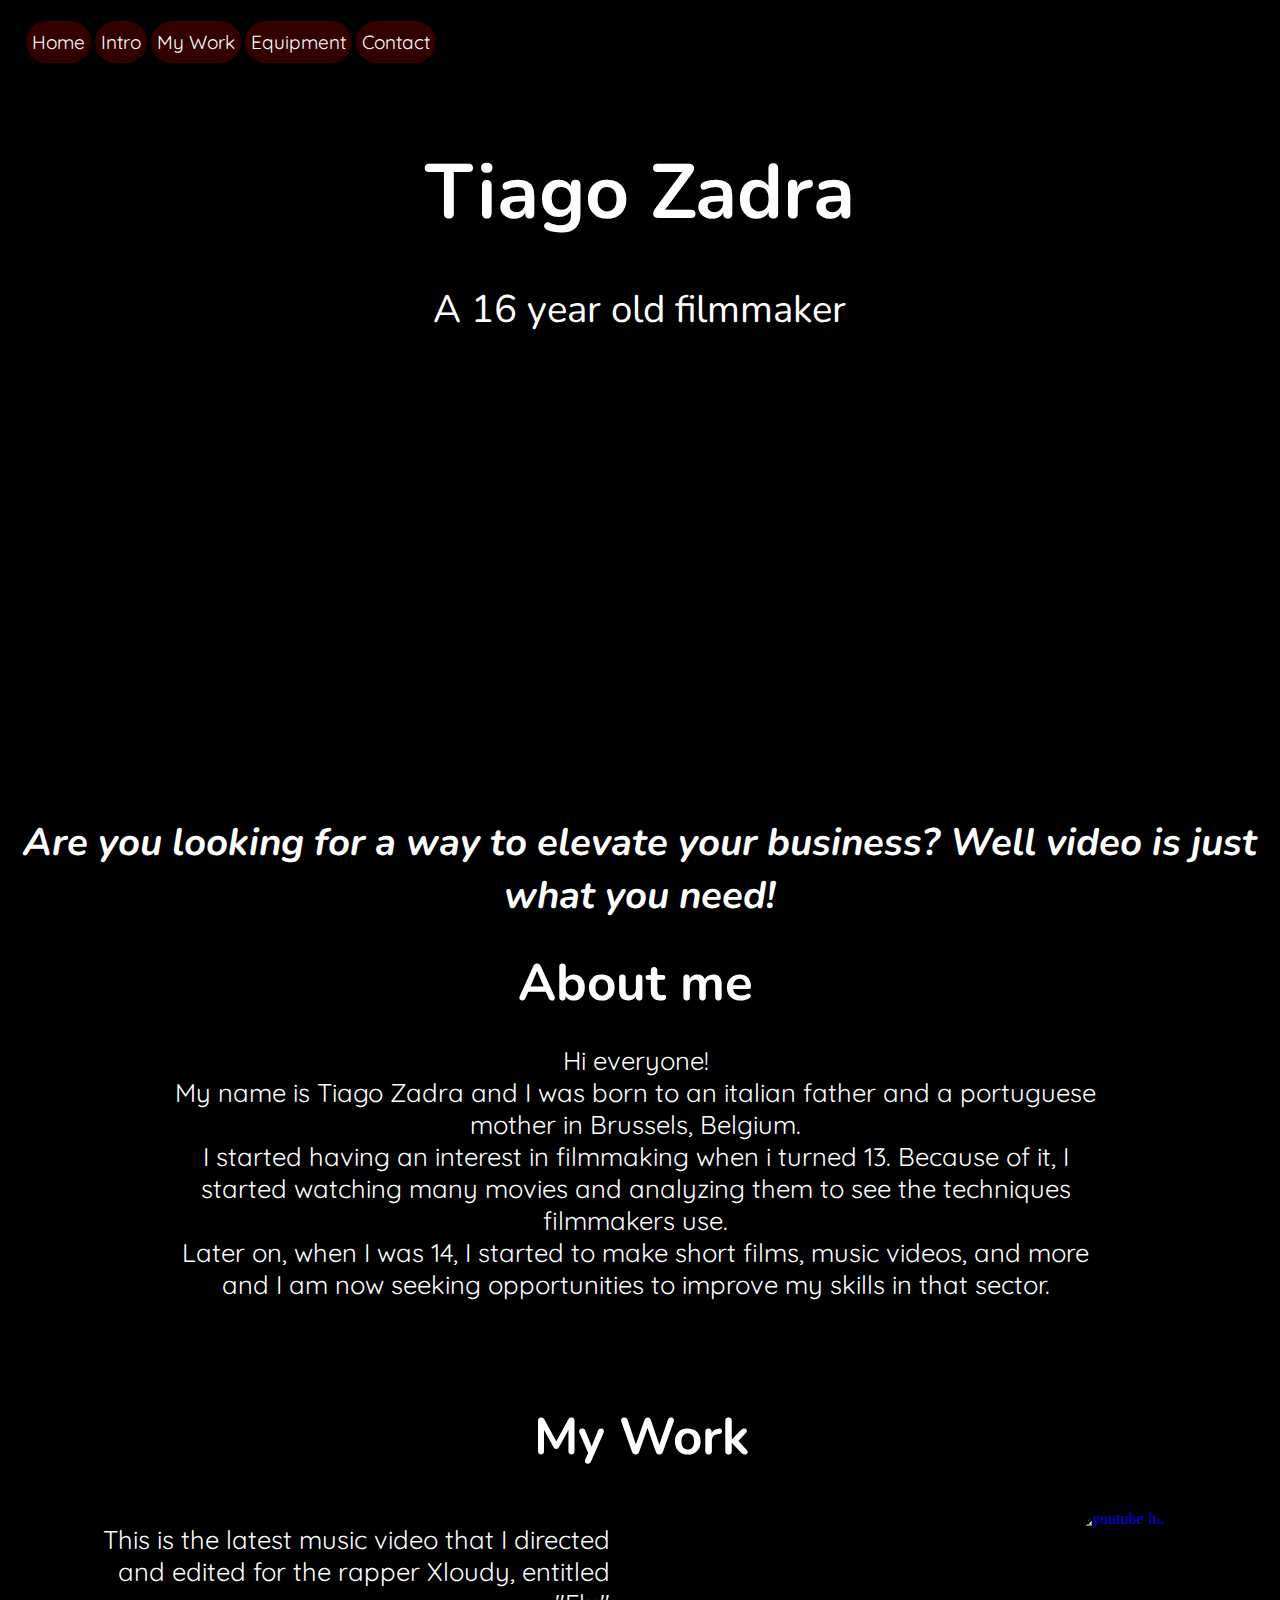
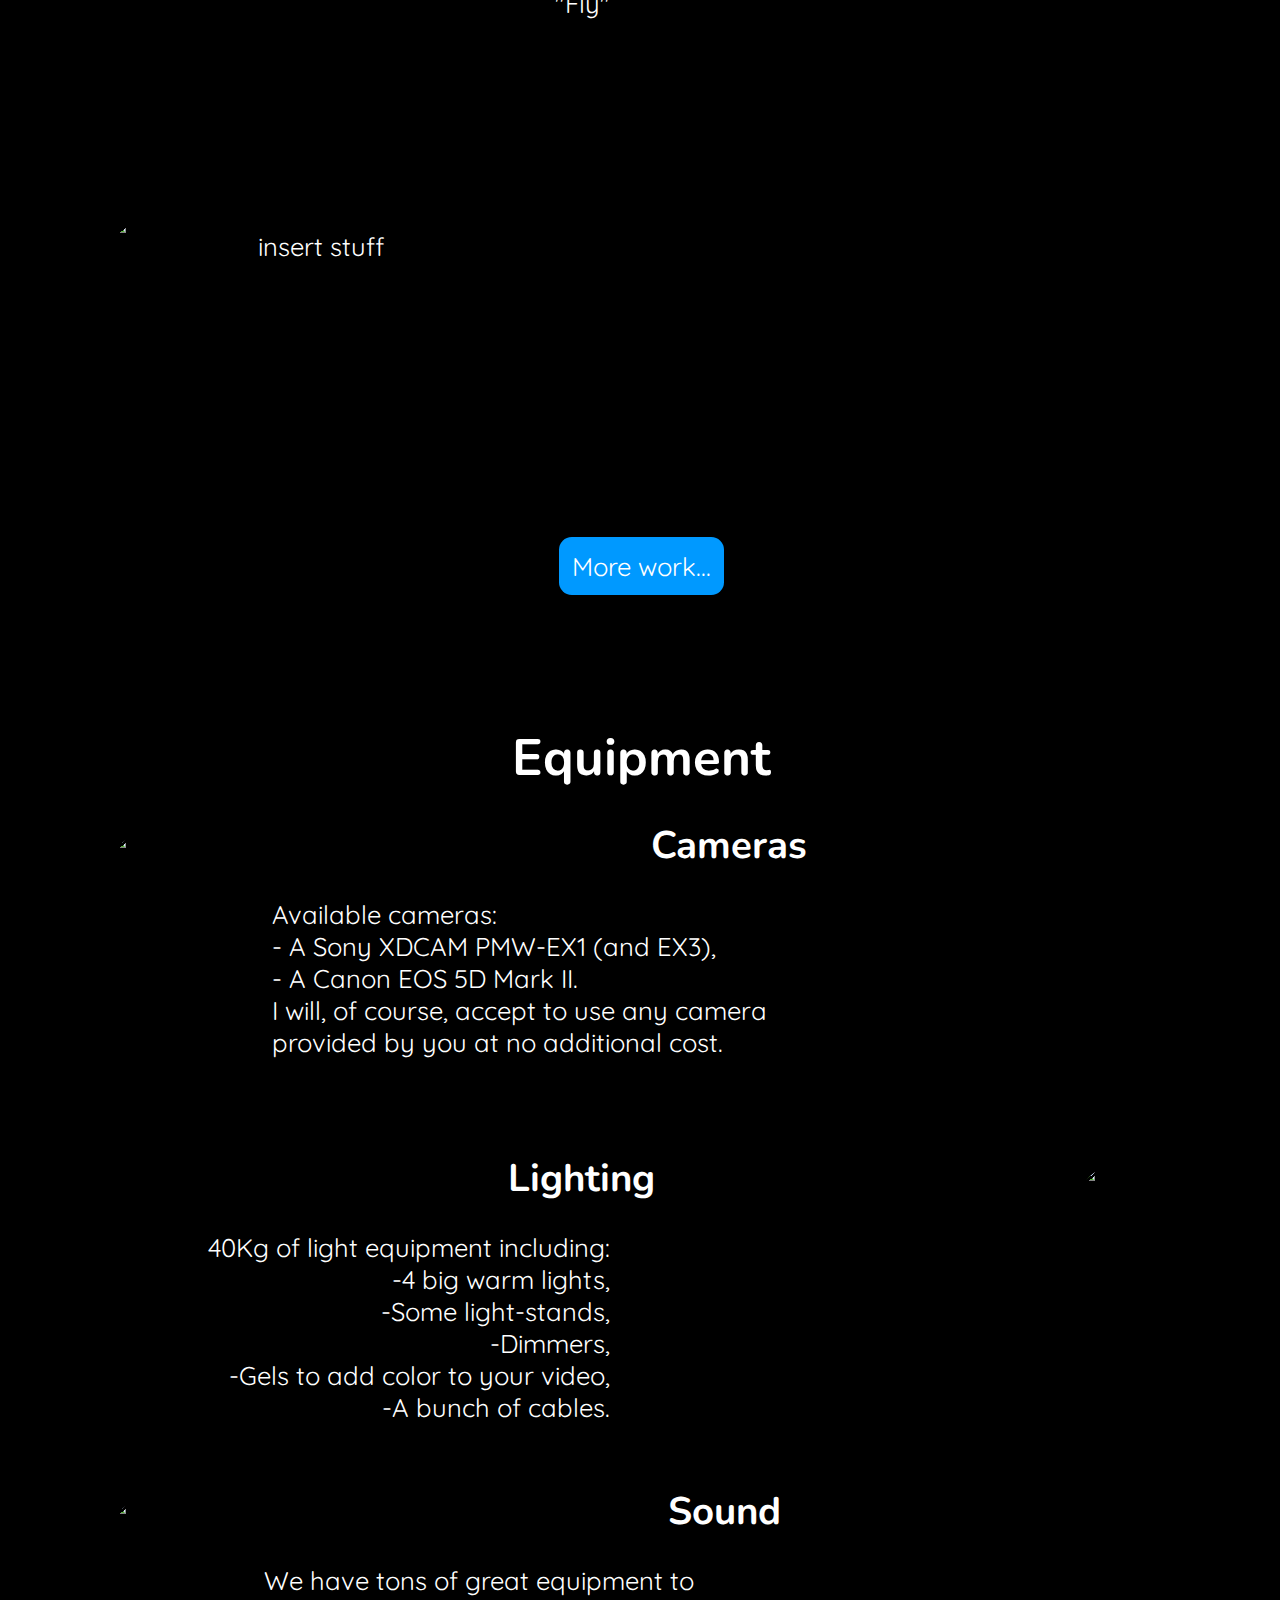
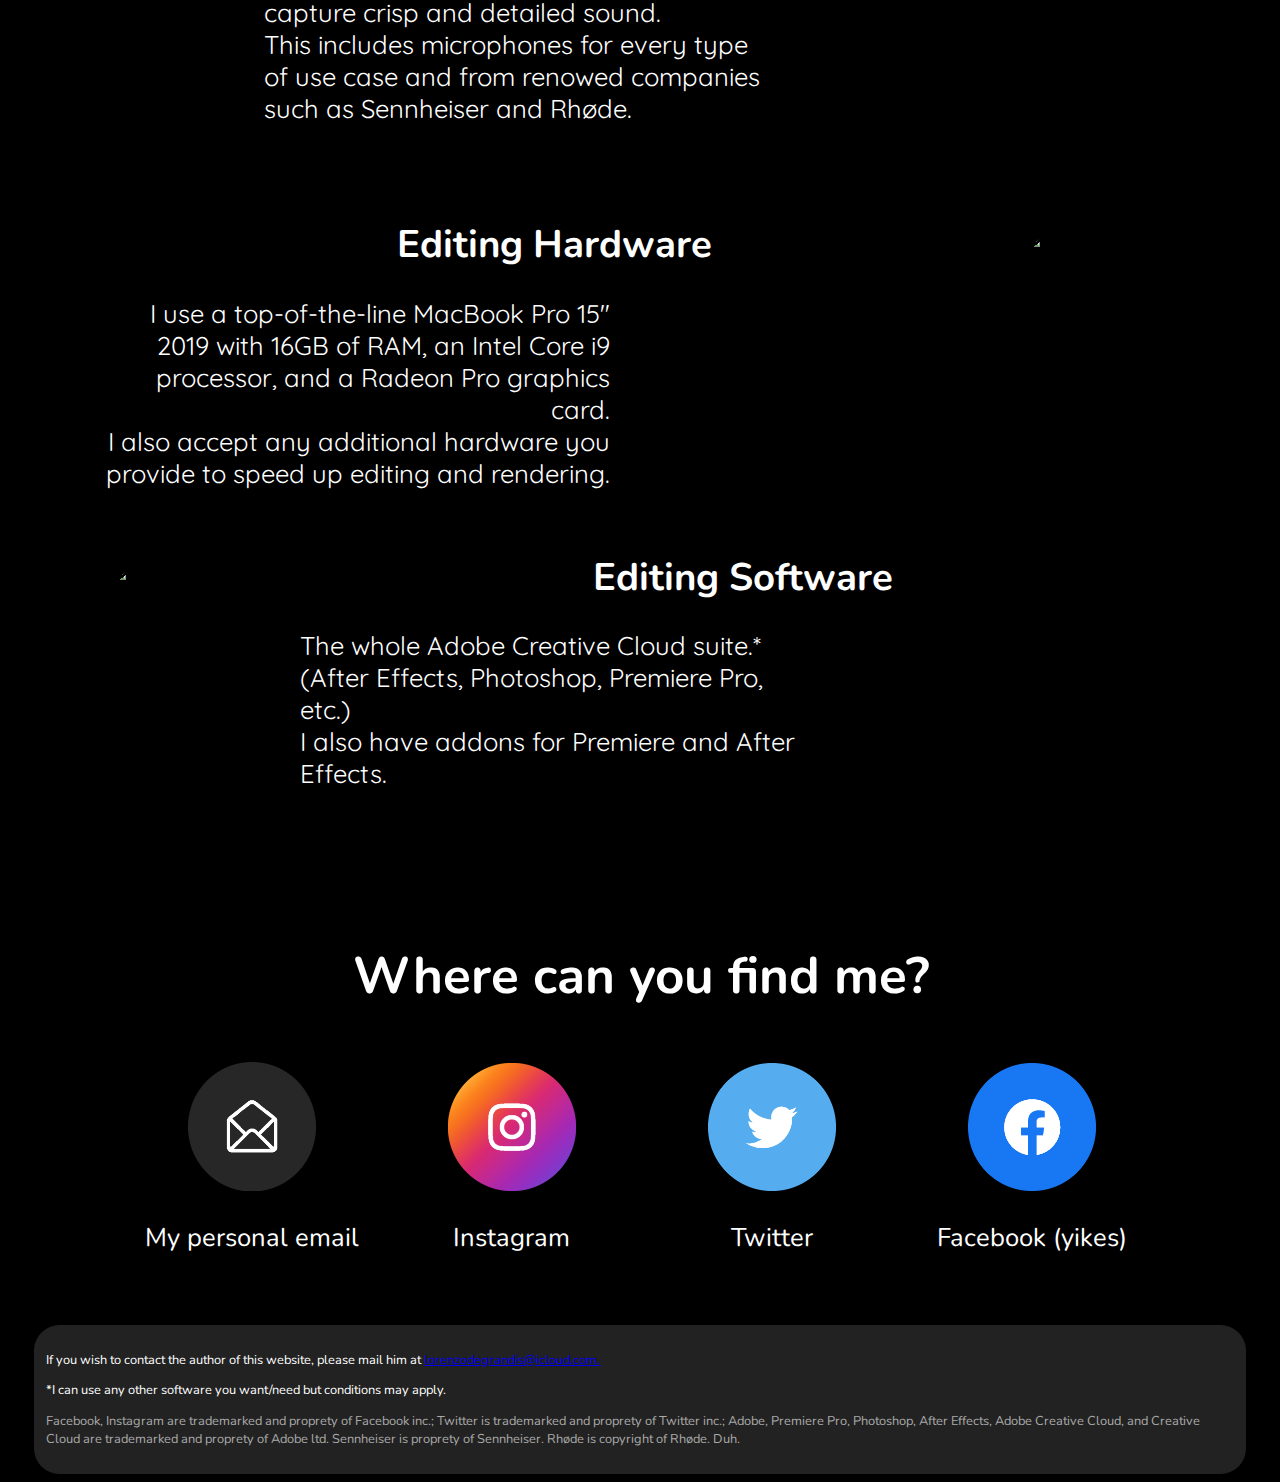
==== index.html @ 24a519c6 "Removed no-webp fallback for savari (for 14)" ====
<!DOCTYPE html>
<html lang="en">
	<head>
		<meta charset="UTF-8">
		<title>Tiago Zadra</title>
		<link href="stylesheet.css" rel="stylesheet" type="text/css">
		<link rel="shortcut icon" type="image/png" href="./lightImage/favicon.png">
	</head>
	<body>
		<nav class="navbar">
 	 		<button class="button" id="homeButton"> Home </button>
 	 		<button class="button" id="introButton"> Intro </button>
 	 		<button class="button" id="myWorkButton"> My Work </button>
 	 		<button class="button" id="myEquipmentButton"> Equipment </button>
 	 		<button class="button" id="contactButton"> Contact </button>
 	 		<button id="easterButton" class="easterButton">Click me!</button>
		</nav>
		<div class="header" id="header">
	  		<h1 id="bigTitle">Tiago Zadra</h1>
	 		<p id="headerSubtitle">A 16 year old filmmaker</p>
		</div>
		<div>
			<h1 id="firstQuote">Are you looking for a way to elevate your business? Well video is just what you need!</h1>
		</div>
		<div id="introDiv">
			<h1 class="Title">About me</h1>
			<p id="introText">Hi everyone!<br />My name is Tiago Zadra and I was born to an italian father and a portuguese mother in Brussels, Belgium.<br />I started having an interest in  filmmaking  when i turned 13. Because of it, I started watching many movies and analyzing them to see the techniques filmmakers use.<br />Later on, when I was 14, I started to make short films, music videos, and more and I am now seeking opportunities to improve my skills in that sector.</p>
		</div>
		<div id="myWorkDiv">
			<h1 class="Title">My Work</h1>
			<div class="blockDiv">
				<a class="videoCover" href="https://www.youtube.com/watch?v=5AWRzhDA9lo" target="_blank">
					<img src="lightImage/flyColored.webp" class="myImageRight" alt="youtube link">
				</a>
				<p class="myTextLeft">This is the latest music video that I directed and edited for the rapper Xloudy, entitled "Fly"</p>
			</div>
			<div class="blockDiv">
				<img src="lightImage/placeholder.webp" class="myImageLeft" alt="youtube link">
				<p class="myTextRight">insert stuff</p>
			</div>
			<div class="buttonDiv">
				<button onclick="location.href='./more-work/thumb.html'" type="button" class="moreButton">More work...</button>
			</div>
		</div>
		<div id="myEquipmentDiv">
			<h1 class="Title">Equipment</h1>
			<div class="blockDiv">
				<img src="lightImage/cameras.webp" class="myImageLeft" alt="camera picture">
				<h1 class="mySubtitle">Cameras</h1>
				<p class="myTextRight">Available cameras:<br />- A Sony XDCAM PMW-EX1 (and EX3),<br />- A Canon EOS 5D Mark II.<br />I will, of course, accept to use any camera provided by you at no additional cost.</p>
			</div>
			<div class="blockDiv">
				<img src="lightImage/Lighting.webp" class="myImageRight" alt="light picture">
				<h1 class="mySubtitle">Lighting</h1>
				<p class="myTextLeft">40Kg of light equipment including:<br />-4 big warm lights,<br />-Some light-stands,<br />-Dimmers,<br />-Gels to add color to your video,<br />-A bunch of cables.</p>
			</div>
			<div class="blockDiv">
				<img src="lightImage/placeholder.webp" class="myImageLeft" alt="sound picture">
				<h1 class="mySubtitle">Sound</h1>
				<p class="myTextRight">We have tons of great equipment to capture crisp and detailed sound.<br />This includes microphones for every type of use case and from renowed companies such as Sennheiser and Rhøde.</p>
			</div>
			<div class="blockDiv">
				<img src="./lightImage/editing_hardware.webp" class="myImageRight" alt="macbook pro picture">
				<h1 class="mySubtitle">Editing Hardware</h1>
				<p class="myTextLeft">I use a top-of-the-line MacBook Pro 15" 2019 with 16GB of RAM, an Intel Core i9 processor, and a Radeon Pro graphics card.<br />I also accept any additional hardware you provide to speed up editing and rendering.</p>
			</div>
			<div class="blockDiv">
				<img src="lightImage/cc.webp" alt="creative cloud logo" class="myImageLeft">
				<h1 class="mySubtitle">Editing Software</h1>
				<p class="myTextRight">The whole Adobe Creative Cloud suite.* (After Effects, Photoshop, Premiere Pro, etc.)<br />I also have addons for Premiere and After Effects.</p>
			</div>
		</div>	
		<div id="contactDiv">
			<h1 class="Title">Where can you find me?</h1>
			<div class="contactDivs">
				<a href="mailto:tztiagozadra@gmail.com">
					<img class="contactBubble" src="./lightImage/mail_icon.png" alt="mail icon" loading="eager">	
				</a>
				<p class="contactText">My personal email</p>
			</div>
			<div class="contactDivs">
				<a href="https://www.instagram.com/tiagozadra/" target="_blank">
					<img class="contactBubble" src="./lightImage/instagram_icon.png" alt="instagram icon">
				</a>
				<p class="contactText">Instagram</p>	
			</div>
			<div class="contactDivs">
				<a href="https://twitter.com/tiagozadra1?s=09/" target="_blank">
					<img class="contactBubble" src="./lightImage/twitter_icon.png" alt="twitter icon">
				</a>
				<p class="contactText">Twitter</p>	
			</div>
			<div class="contactDivs">
				<a href="https://www.facebook.com/tiago.zadra.5/" target="_blank">
					<img class="contactBubble" src="./lightImage/facebook_icon.png" alt="facebook icon">
				</a>
				<p class="contactText">Facebook (yikes)</p>
			</div>
		</div>
		<div class="bottom">
			<p class="inline">If you wish to contact the author of this website, please mail him at</p> 
			<a class="inline" href="mailto:lorenzodegrandis@icloud.com">lorenzodegrandis@icloud.com.</a>
			<p>*I can use any other software you want/need but conditions may apply.</p>
			<p class="trademarks">Facebook, Instagram are trademarked and proprety of Facebook inc.; Twitter is trademarked and proprety of Twitter inc.; Adobe, Premiere Pro, Photoshop, After Effects, Adobe Creative Cloud, and Creative Cloud are trademarked and proprety of Adobe ltd. Sennheiser is proprety of Sennheiser. Rhøde is copyright of Rhøde. Duh.</p>
		</div>
		<button onclick="topFunction()" id="backToTopButton" title="Go to top"></button>
		<script src="script.js"></script>
	</body> 
</html>
---- stylesheet.css ----
@charset "UTF-8";
@import url('https://fonts.googleapis.com/css?family=Nunito:b');
@import url('https://fonts.googleapis.com/css?family=Quicksand&display=swap');
html {
  scroll-behavior: smooth;  /* makes the scrolling smooth NOT IN SAFARI CURRENTLY */
}
body {
  background-color: #000000;  /* black background color */
  image-rendering:-moz-crisp-edges; /* Firefox image rendering */
  image-rendering:-o-crisp-edges; /* Opera image rendering */
  image-rendering:-webkit-optimize-contrast;  /* Safari image rendering */
  image-rendering:optimize-contrast;  /* CSS3 image rendering */
  image-rendering:optimizeSpeed;  /* makes rendering go faster i hope */
  image-rendering:pixelated;  /* Chrome image rendering */
}
.navbar {
  background-image: url("lightImage/navigation_bar.webp"); /* color of the navigation bar */
  background-size: 98vw;  /* size of the color of the navigation bar */
  border-top-left-radius: 2vw;  /* top left rounded edge */
  border-top-right-radius: 2vw; /* top right rounded edge */
  cursor: default;  /* makes the cursor not ugly*/
  height: auto; /* height of the navigation bar */
  margin-left: auto;  /* left margin */
  margin-right: auto; /* right margin */
  overflow: hidden; /* top left rounded edge */
  padding: 1vw 1vw; /* dont touch or i murder ur fam */
  width: 96vw;  /* width of the navigation bar */
}
.button {
  background-color: #330000;  /* color of button */
  border-radius: 2vw; /* rounded corners */
  border: none; /* border of button */
  color: white; /* color of button text */
  cursor: pointer;  /* display pointer on mouse */
  display: inline-block;  /* displays the buttons in a line */
  font-family: 'Quicksand', sans-serif; /* font of button text */
  font-size: 19px; /* size of the text */  /* font size of button text */
  height:42px;  /* height of button */
}
.button:hover {
  background-color: #660000;  /* color of button when hovered */
}
.button:active {
  background-color: #990000;  /* color of button when clicked */
}
.easterButton {
  background-color: blue; /* color of button */
  border-radius: 2vw; /* rounded corners */
  border: none; /* border of button */
  color: white; /* color of button text */
  cursor: pointer;  /* display pointer on mouse */
  display: none;  /* hides the button at the beginning */
  font-family: 'Quicksand', sans-serif; /* font of button text */
  font-size: 15px; /* size of the text */  /* font size of button text */
  height:30px;  /* height of button */
}
.header {
  background-image: url("lightImage/header.webp"); /* image in header */
  border-bottom-left-radius: 25px;  /* bottom left rounded edge */
  border-bottom-right-radius: 25px; /* bottom right rounded edge */
  color: white; /* title and subtitle color */
  height: 50vw; /* heith of header */
  margin-left: auto;  /* left margin */
  margin-right: auto; /* right margin */
  padding: 1vw; /* dont touch or i murder ur fam */
  text-align: center; /* centered text */ /* center the text */
  width: 96vw;  /* width of the header */
  background-size: cover;
}
#bigTitle {
  color: white; /* text color */
  font-family: 'Nunito', sans-serif;  /* text font */
  font-size: 6vw; /* size of the text */
  margin-bottom: 0vw; /* bottom margin */
  margin-top: 4vw;  /* top margin */
  text-align: center;
}
.Title {
  color: white; /* text color */
  font-family: 'Nunito', sans-serif;  /* text font */
  font-size: 4vw; /* size of the text */
  margin-bottom: 2vw; /* bottom margin */
  margin-top: 2vw;  /* top margin */
  text-align: center;
}
#headerSubtitle {
  cursor: default;  /* makes the cursor not ugly*/
  font-family: 'Nunito', sans-serif;  /* font of the subtitle */
  font-size: 3vw; /* size of the text */ /* font size of the subtitle */
  font-weight: normal;  /* font size (bold or not) of the subtitle */
}
#firstQuote {
  color: white; /* white text color */
  cursor: default;  /* makes the cursor not ugly*/
  font-family: 'Nunito', sans-serif; /* text font */
  font-size: 3vw; /* size of the text */ /* size of the font */
  font-style: italic; /* italic font */
  margin-top: 75px; /* top margin */
  text-align: center; /* centered text */
}
#introDiv {
  cursor: default;  /* makes the cursor not ugly*/  
  margin-bottom: 4vw; /* bottom margin */
  margin-left: 12vw; /* left margin */
  margin-right: 12vw; /* right margin */
  text-align: center; /* centered text */
  width: 75%; /* width of the div */
}
#introText {
  color: white; /* text color */
  font-family: 'Quicksand', sans-serif; /* text font */
  font-size: 2vw; /* size of the text */
  margin-top: 0vw;  /* top margin */
}
#myWorkDiv {
  background-attachment: fixed; /* creates parallax effect*/
  background-image: url("lightImage/sum.webp");  /* background image */
  background-size: 100vw; /* backround image size */
  border-radius: 7vw; /* rounded corners */
  cursor: default;  /* makes the cursor not ugly*/
  margin-left: 5vw; /* left margin */
  margin-right: 5vw;  /* right margin */
  padding: 2vw; /* dont touch or i murder u too now */
  position: absolute; /* makes the div include all of its content */
  width: 85%; /* width of the div */
}
.blockDiv {
  display: block; /* makes the div a solid block */
  height: 24vw; /* height of the div */
}
.myTextLeft {
  color: white; /* white text color */
  display: inline-block;  /* displays the elements in a line */
  font-family: 'Quicksand', sans-serif; /* tex font */
  font-size: 2vw; /* size of the text */
  margin-top: 2vw;  /* top margin */
  width: 40vw;  /* limits the width of the text */
  text-align: right;  /* aligns text to the right */
}
.myTextRight {
  color: white; /* white text color */
  display: inline-block;  /* displays the elements in a line */
  font-family: 'Quicksand', sans-serif; /* text font */
  font-size: 2vw; /* size of the text */
  margin-top: 2vw;  /* top margin */
  width: 40vw;  /* limits the width of the text */
  text-align: left; /* aligns text to the left */
}
#myEquipmentDiv {
  background-attachment: fixed; /* creates parallax effect*/
  background-image: url("lightImage/material.webp");  /* background image */
  background-size: 100vw; /* size of background image */
  border-radius: 7vw; /* rounded corners */
  cursor: default;  /* makes the cursor not ugly*/
  image-rendering: optimizeSpeed;  /* makes rendering go faster i hope */
  margin-left: 5vw; /* left margin */
  margin-right: 5vw;  /* right margin */
  margin-top: 72vw; /* top margin */
  padding: 2vw; /* dont touch or i murder the whole world */
  position: absolute; /* makes the div include all of its elements */
  width: 85%; /* width of the div */
}
.mySubtitle {
  color: white; /* white text color */
  font-family: 'Nunito', sans-serif; /* text font */
  font-size: 3vw; /* size of the text */
  margin-bottom: 0vw; /* removes bottom margin */
  text-align: center; /* centered text */
}
.myImageRight {
  border-radius: 4vw; /* rounded corners */
  float: right; /* makes the image stay right */
  height: 22vw; /* height of image */
  padding: 1vw; /* no touch */
  width: auto;  /* automatic width of the image (based on aspect ratio) */
} 
.myImageLeft {
  border-radius: 4vw; /* rounded corners */
  float: left;  /* makes the image stay left */
  height: 22vw; /* height if image */
  padding: 1vw; /* don't even think about it */
  margin-right: 3vw;
  width: auto;  /* automatic width of the image (based on aspect ratio) */
} 
#contactDiv {
  background-color: black; /* black background color */
  margin-top: 214vw;  /* top margin */
  padding: 2vw; /* no */
  position: absolute; /* makes the div englobe all of its elements */
  text-align: center; /* centered text */
  transform: translate(5vw, 0%);  /* NO THIS IS EVIL IT FORCES THE GPU TO BE USED AND BREAKS FIREFOX PARALLAX */
  width: 85%; /* width of div */
  image-rendering: auto;
}
.contactDivs {
  display: inline-block;  /* displays the elements in a line */
  margin-top: 2vw;  /* top margin */
  width: 20vw;  /* width of the element */
}
.contactBubble {
  transition: transform .3s;  /* animation length */
  width: 10vw;  /* size of bubble */
}
.contactBubble:hover {
  transform: scale(1.1);  /* animation when hover */
}
.contactBubble:active {
  opacity: 0.7; /* darkens when clicked */
  transform: scale(0.9);  /* animation when clicked */
}
.contactText {
  color: white; /* white text color */
  cursor: default;  /* makes the cursor not ugly*/
  font-family: 'Nunito', sans-serif;  /* text font */
  font-size: 2vw; /* size of the text */
  text-align: center; /* centered text */
}
.bottom {
  color: white; /* text color */
  font-family: 'Nunito', sans-serif;  /* text font */
  font-size: 1vw; /* size of the text */
  margin-top: 252vw;  /* top margin */
  cursor: default;
  background-color: #222222;
  border-radius: 2vw;
  padding: 1vw;
  margin-left: 2vw;
  margin-right: 2vw;
}
.inline {
  display: inline-block;  /* display elements in a line */
  margin-bottom: 0;
}
#backToTopButton {
  background-image: url(./image/backToTop.png);
  background-size: 5vw;
  border-radius: 10vw; /* rounded corners */
  border: none; /* Remove borders */
  bottom: 20px; /* Place the button at the bottom of the page */
  color: white; /* Text color */
  cursor: pointer; /* Add a mouse pointer on hover */
  display: none; /* Hidden by default */
  font-size: 3vw; /* size of the text */
  height: 5vw; /* button height */
  outline: none; /* Remove outline */
  position: fixed; /* Fixed/sticky position */
  right: 30px; /* Place the button 30px from the right */
  width: 5vw; /* button width */
  height: 5vw;
  z-index: 99; /* Make sure it does not overlap */
  background-repeat: no-repeat;
}
#backToTopButton:hover {
  background-image: url(./image/backToTopWhite.png);
}
.moreButton {
  border-radius: 1vw;
  background: #0099ff;
  font-size: 2vw;
  border: none;
  font-family: 'Quicksand', sans-serif;
  color: white;
  padding: 1vw;
  margin: 1vw;
  align-content: center;
  margin-top: 2vw;
}
.moreButton:hover {
  background-color: #80ccff;
}
.buttonDiv {
  text-align: center;
}
.trademarks {
  color: #aaaaaa;
}
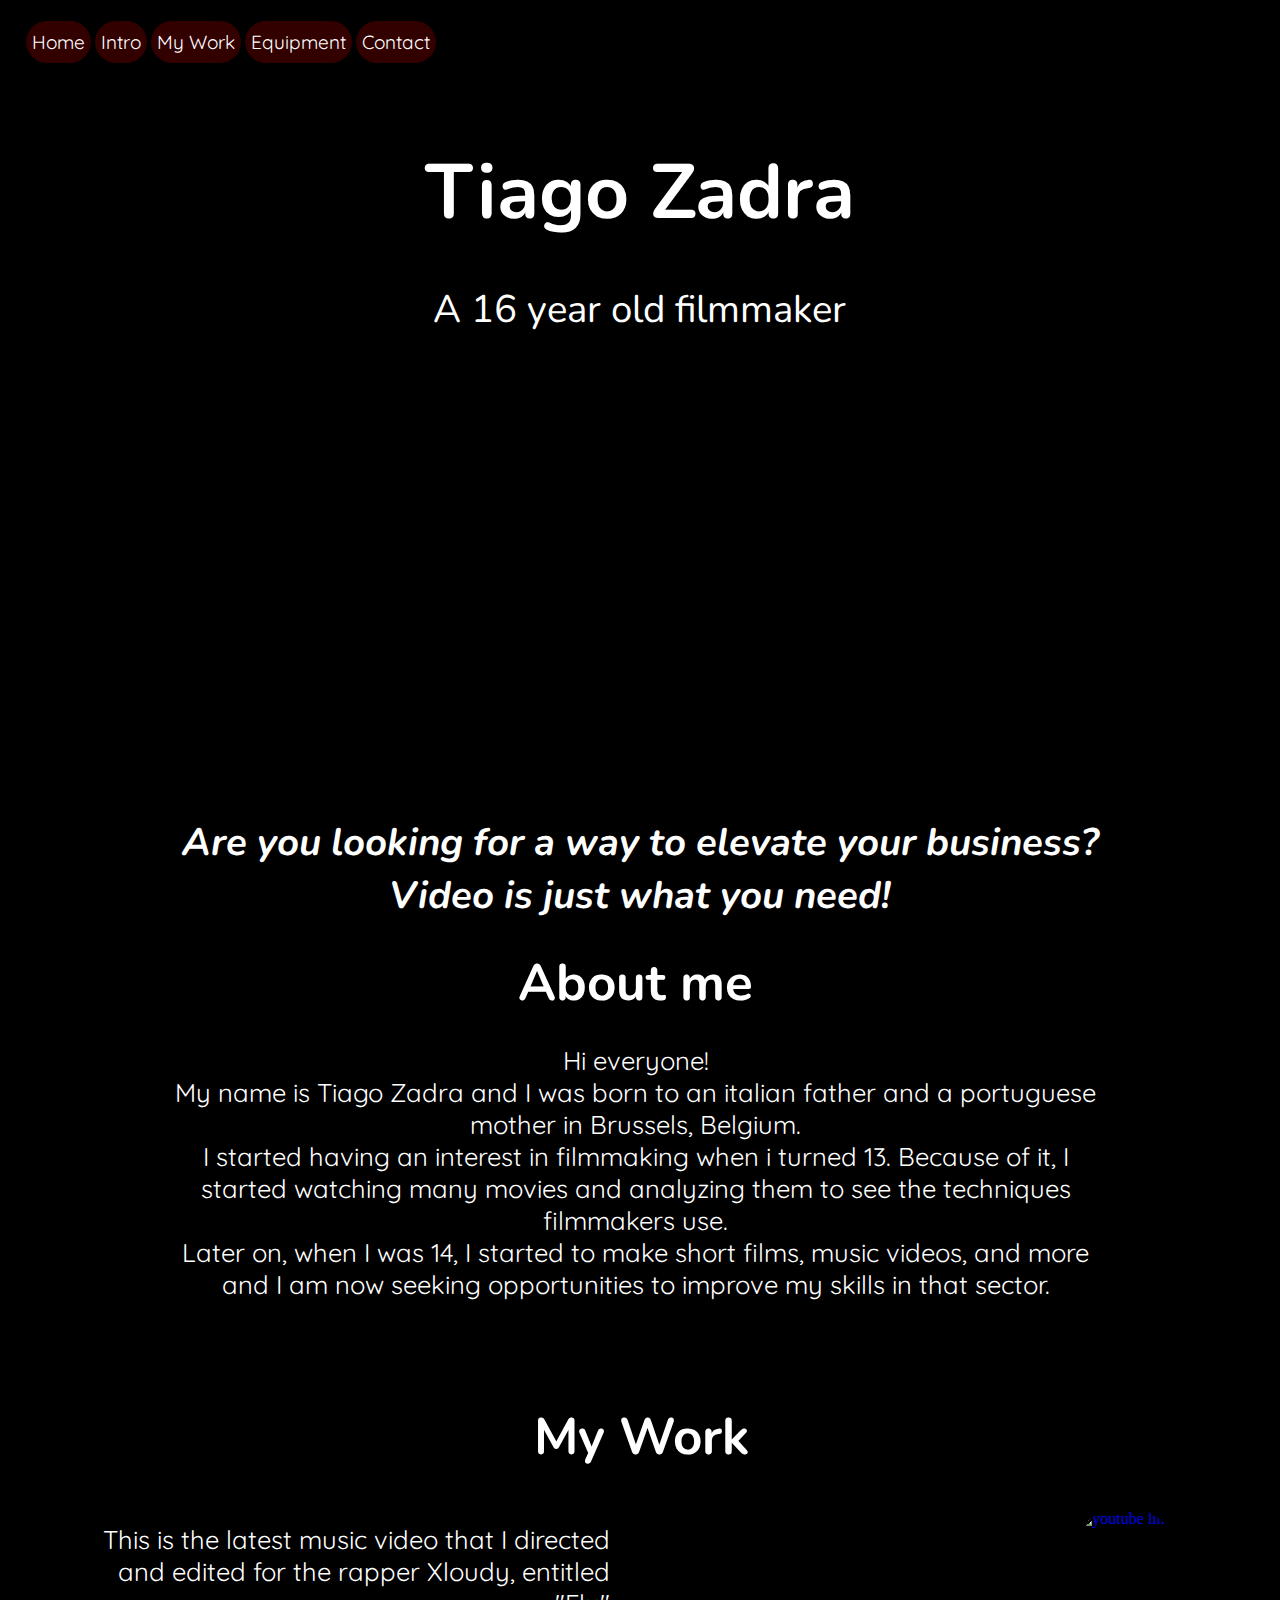
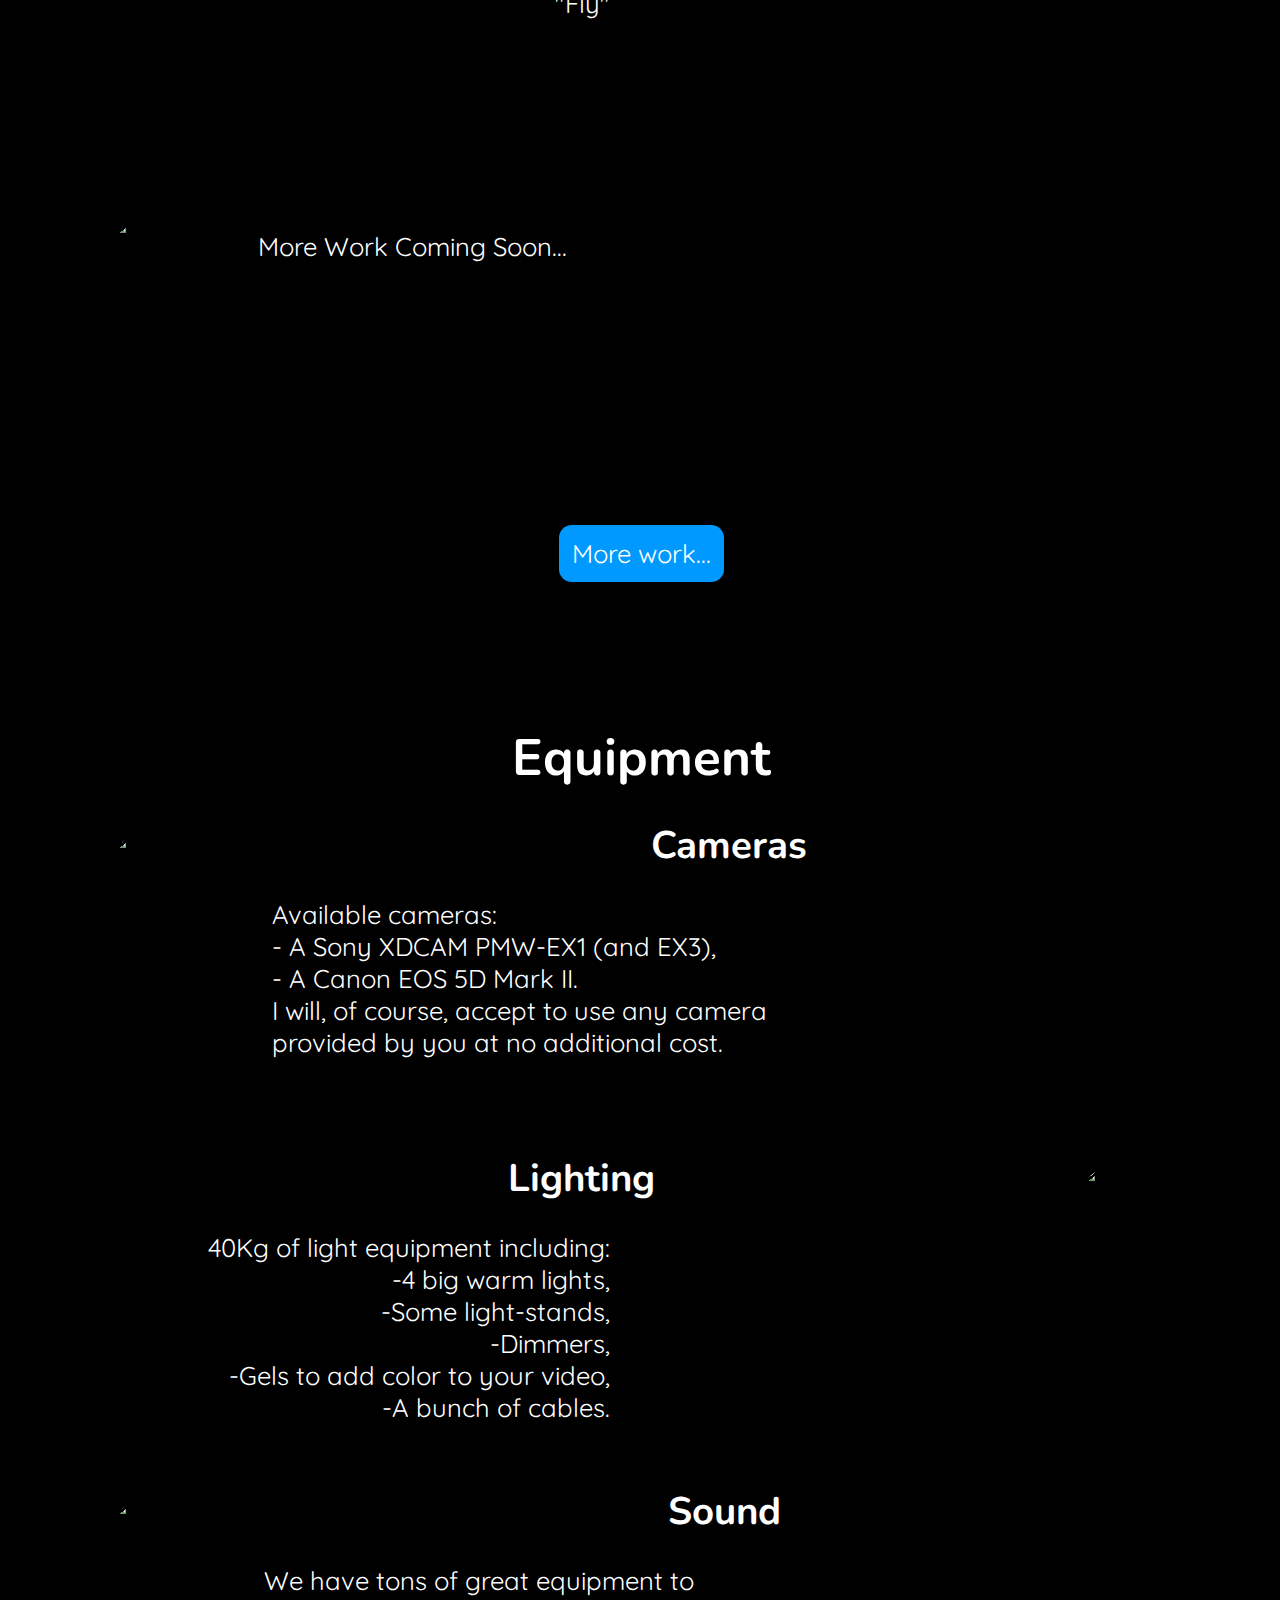
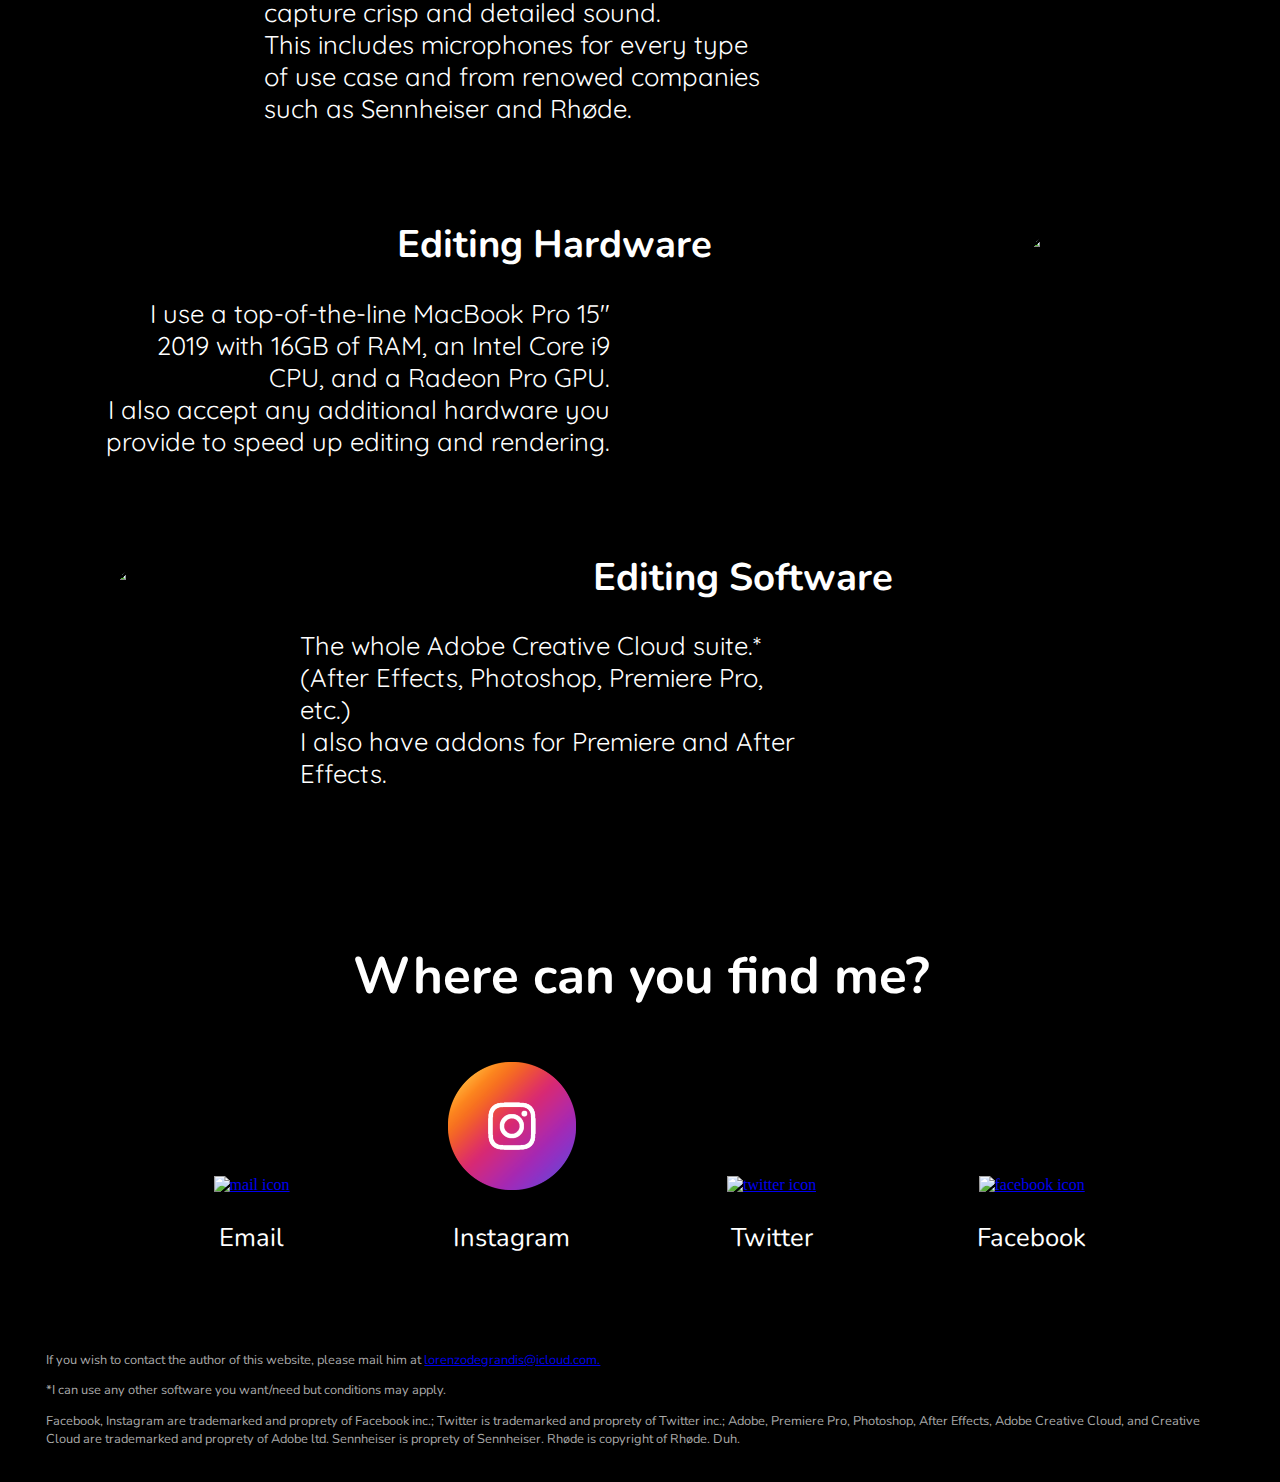
==== commit c16bf933: "professionalised website to get ready to publish" ====
--- a/index.html
+++ b/index.html
@@ -4,7 +4,8 @@
 		<meta charset="UTF-8">
 		<title>Tiago Zadra</title>
 		<link href="stylesheet.css" rel="stylesheet" type="text/css">
-		<link rel="shortcut icon" type="image/png" href="./lightImage/favicon.png">
+		<link rel="shortcut icon" type="image/png" href="./image/favicon.png">
+		<script src="modernizrWebP.js"></script>
 	</head>
 	<body>
 		<nav class="navbar">
@@ -20,7 +21,7 @@
 	 		<p id="headerSubtitle">A 16 year old filmmaker</p>
 		</div>
 		<div>
-			<h1 id="firstQuote">Are you looking for a way to elevate your business? Well video is just what you need!</h1>
+			<h1 id="firstQuote">Are you looking for a way to elevate your business? Video is just what you need!</h1>
 		</div>
 		<div id="introDiv">
 			<h1 class="Title">About me</h1>
@@ -30,13 +31,21 @@
 			<h1 class="Title">My Work</h1>
 			<div class="blockDiv">
 				<a class="videoCover" href="https://www.youtube.com/watch?v=5AWRzhDA9lo" target="_blank">
-					<img src="lightImage/flyColored.webp" class="myImageRight" alt="youtube link">
+					<picture>
+						<source srcset="lightImage/flyColored.webp" type="image/webp">
+						<source srcset="image/flyColored.jpg" type="image/jpeg">
+							<img src="image/flyColored.jpg" class="myImageRight" alt="youtube link">
+					</picture>
 				</a>
 				<p class="myTextLeft">This is the latest music video that I directed and edited for the rapper Xloudy, entitled "Fly"</p>
 			</div>
 			<div class="blockDiv">
-				<img src="lightImage/placeholder.webp" class="myImageLeft" alt="youtube link">
-				<p class="myTextRight">insert stuff</p>
+				<picture>
+					<source srcset="lightImage/placeholder.webp" type="image/webp">
+					<source srcset="image/placeholder.jpg" type="image/jpeg">
+					<img src="image/placeholder.jpg" class="myImageLeft" alt="youtube link">
+				</picture>
+				<p class="myTextRight">More Work Coming Soon...</p>
 			</div>
 			<div class="buttonDiv">
 				<button onclick="location.href='./more-work/thumb.html'" type="button" class="moreButton">More work...</button>
@@ -45,27 +54,47 @@
 		<div id="myEquipmentDiv">
 			<h1 class="Title">Equipment</h1>
 			<div class="blockDiv">
-				<img src="lightImage/cameras.webp" class="myImageLeft" alt="camera picture">
+				<picture>
+					<source srcset="lightImage/cameras.webp" type="image/webp">
+					<source srcset="image/cameras.png" type="image/png">
+					<img src="image/cameras.png" class="myImageLeft" alt="camera picture">
+				</picture>
 				<h1 class="mySubtitle">Cameras</h1>
 				<p class="myTextRight">Available cameras:<br />- A Sony XDCAM PMW-EX1 (and EX3),<br />- A Canon EOS 5D Mark II.<br />I will, of course, accept to use any camera provided by you at no additional cost.</p>
 			</div>
 			<div class="blockDiv">
-				<img src="lightImage/Lighting.webp" class="myImageRight" alt="light picture">
+				<picture>
+					<source srcset="lightImage/Lighting.webp" type="image/webp">
+					<source srcset="image/Lighting.png" type="image/png">
+					<img src="image/Lighting.png" class="myImageRight" alt="light picture">
+				</picture>
 				<h1 class="mySubtitle">Lighting</h1>
 				<p class="myTextLeft">40Kg of light equipment including:<br />-4 big warm lights,<br />-Some light-stands,<br />-Dimmers,<br />-Gels to add color to your video,<br />-A bunch of cables.</p>
 			</div>
 			<div class="blockDiv">
-				<img src="lightImage/placeholder.webp" class="myImageLeft" alt="sound picture">
+				<picture>
+					<source srcset="lightImage/placeholder.webp" type="image/webp">
+					<source srcset="image/placeholder.jpg" type="image/jpeg">
+					<img src="image/placeholder.jpg" class="myImageLeft" alt="sound picture">
+				</picture>
 				<h1 class="mySubtitle">Sound</h1>
 				<p class="myTextRight">We have tons of great equipment to capture crisp and detailed sound.<br />This includes microphones for every type of use case and from renowed companies such as Sennheiser and Rhøde.</p>
 			</div>
 			<div class="blockDiv">
-				<img src="./lightImage/editing_hardware.webp" class="myImageRight" alt="macbook pro picture">
+				<picture>
+					<source srcset="lightImage/editing_hardware.webp" type="image/webp">
+					<source srcset="image/editing_hardware.png" type="image/png">
+					<img src="./image/editing_hardware.png" class="myImageRight" alt="macbook pro picture">
+				</picture>
 				<h1 class="mySubtitle">Editing Hardware</h1>
-				<p class="myTextLeft">I use a top-of-the-line MacBook Pro 15" 2019 with 16GB of RAM, an Intel Core i9 processor, and a Radeon Pro graphics card.<br />I also accept any additional hardware you provide to speed up editing and rendering.</p>
+				<p class="myTextLeft">I use a top-of-the-line MacBook Pro 15" 2019 with 16GB of RAM, an Intel Core i9 CPU, and a Radeon Pro GPU.<br />I also accept any additional hardware you provide to speed up editing and rendering.</p>
 			</div>
 			<div class="blockDiv">
-				<img src="lightImage/cc.webp" alt="creative cloud logo" class="myImageLeft">
+				<picture>
+					<source srcset="lightImage/cc.webp" type="image/webp">
+					<source srcset="image/cc.jpg" type="image/jpeg">
+					<img src="image/cc.jpg" alt="creative cloud logo" class="myImageLeft">
+				</picture>
 				<h1 class="mySubtitle">Editing Software</h1>
 				<p class="myTextRight">The whole Adobe Creative Cloud suite.* (After Effects, Photoshop, Premiere Pro, etc.)<br />I also have addons for Premiere and After Effects.</p>
 			</div>
@@ -74,34 +103,34 @@
 			<h1 class="Title">Where can you find me?</h1>
 			<div class="contactDivs">
 				<a href="mailto:tztiagozadra@gmail.com">
-					<img class="contactBubble" src="./lightImage/mail_icon.png" alt="mail icon" loading="eager">	
+					<img class="contactBubble" src="./image/mail_icon.png" alt="mail icon" loading="eager">	
 				</a>
-				<p class="contactText">My personal email</p>
+				<p class="contactText">Email</p>
 			</div>
 			<div class="contactDivs">
 				<a href="https://www.instagram.com/tiagozadra/" target="_blank">
-					<img class="contactBubble" src="./lightImage/instagram_icon.png" alt="instagram icon">
+					<img class="contactBubble" src="./image/instagram_icon.png" alt="instagram icon">
 				</a>
 				<p class="contactText">Instagram</p>	
 			</div>
 			<div class="contactDivs">
 				<a href="https://twitter.com/tiagozadra1?s=09/" target="_blank">
-					<img class="contactBubble" src="./lightImage/twitter_icon.png" alt="twitter icon">
+					<img class="contactBubble" src="./image/twitter_icon.png" alt="twitter icon">
 				</a>
 				<p class="contactText">Twitter</p>	
 			</div>
 			<div class="contactDivs">
 				<a href="https://www.facebook.com/tiago.zadra.5/" target="_blank">
-					<img class="contactBubble" src="./lightImage/facebook_icon.png" alt="facebook icon">
+					<img class="contactBubble" src="./image/facebook_icon.png" alt="facebook icon">
 				</a>
-				<p class="contactText">Facebook (yikes)</p>
+				<p class="contactText">Facebook</p>
 			</div>
 		</div>
 		<div class="bottom">
 			<p class="inline">If you wish to contact the author of this website, please mail him at</p> 
 			<a class="inline" href="mailto:lorenzodegrandis@icloud.com">lorenzodegrandis@icloud.com.</a>
 			<p>*I can use any other software you want/need but conditions may apply.</p>
-			<p class="trademarks">Facebook, Instagram are trademarked and proprety of Facebook inc.; Twitter is trademarked and proprety of Twitter inc.; Adobe, Premiere Pro, Photoshop, After Effects, Adobe Creative Cloud, and Creative Cloud are trademarked and proprety of Adobe ltd. Sennheiser is proprety of Sennheiser. Rhøde is copyright of Rhøde. Duh.</p>
+			<p>Facebook, Instagram are trademarked and proprety of Facebook inc.; Twitter is trademarked and proprety of Twitter inc.; Adobe, Premiere Pro, Photoshop, After Effects, Adobe Creative Cloud, and Creative Cloud are trademarked and proprety of Adobe ltd. Sennheiser is proprety of Sennheiser. Rhøde is copyright of Rhøde. Duh.</p>
 		</div>
 		<button onclick="topFunction()" id="backToTopButton" title="Go to top"></button>
 		<script src="script.js"></script>
--- a/stylesheet.css
+++ b/stylesheet.css
@@ -2,275 +2,286 @@
 @import url('https://fonts.googleapis.com/css?family=Nunito:b');
 @import url('https://fonts.googleapis.com/css?family=Quicksand&display=swap');
 html {
-  scroll-behavior: smooth;  /* makes the scrolling smooth NOT IN SAFARI CURRENTLY */
+  scroll-behavior: smooth;
 }
 body {
-  background-color: #000000;  /* black background color */
-  image-rendering:-moz-crisp-edges; /* Firefox image rendering */
-  image-rendering:-o-crisp-edges; /* Opera image rendering */
-  image-rendering:-webkit-optimize-contrast;  /* Safari image rendering */
-  image-rendering:optimize-contrast;  /* CSS3 image rendering */
-  image-rendering:optimizeSpeed;  /* makes rendering go faster i hope */
-  image-rendering:pixelated;  /* Chrome image rendering */
+  background-color: #000000;
+  image-rendering:-moz-crisp-edges;
+  image-rendering:-o-crisp-edges;/
+  image-rendering:-webkit-optimize-contrast;
+  image-rendering:optimize-contrast;
+  image-rendering:optimizeSpeed;
+  image-rendering:pixelated;
 }
 .navbar {
-  background-image: url("lightImage/navigation_bar.webp"); /* color of the navigation bar */
-  background-size: 98vw;  /* size of the color of the navigation bar */
-  border-top-left-radius: 2vw;  /* top left rounded edge */
-  border-top-right-radius: 2vw; /* top right rounded edge */
-  cursor: default;  /* makes the cursor not ugly*/
-  height: auto; /* height of the navigation bar */
-  margin-left: auto;  /* left margin */
-  margin-right: auto; /* right margin */
-  overflow: hidden; /* top left rounded edge */
-  padding: 1vw 1vw; /* dont touch or i murder ur fam */
-  width: 96vw;  /* width of the navigation bar */
+  background-image: url("lightImage/navigation_bar.webp");
+  background-size: 98vw;
+  border-top-left-radius: 2vw;
+  border-top-right-radius: 2vw;
+  cursor: default;
+  height: auto;
+  margin-left: auto;
+  margin-right: auto;
+  overflow: hidden;
+  padding: 1vw 1vw;
+  width: 96vw;
+}
+.no-webp .navbar {
+  background-image: url("image/navigation_bar.png");
 }
 .button {
-  background-color: #330000;  /* color of button */
-  border-radius: 2vw; /* rounded corners */
-  border: none; /* border of button */
-  color: white; /* color of button text */
-  cursor: pointer;  /* display pointer on mouse */
-  display: inline-block;  /* displays the buttons in a line */
-  font-family: 'Quicksand', sans-serif; /* font of button text */
-  font-size: 19px; /* size of the text */  /* font size of button text */
-  height:42px;  /* height of button */
+  background-color: #330000;
+  border-radius: 2vw;
+  border: none;
+  color: white;
+  cursor: pointer;
+  display: inline-block;
+  font-family: 'Quicksand', sans-serif;
+  font-size: 19px;
+  height:42px;
 }
 .button:hover {
-  background-color: #660000;  /* color of button when hovered */
+  background-color: #660000;
 }
 .button:active {
-  background-color: #990000;  /* color of button when clicked */
+  background-color: #990000;
 }
 .easterButton {
-  background-color: blue; /* color of button */
-  border-radius: 2vw; /* rounded corners */
-  border: none; /* border of button */
-  color: white; /* color of button text */
-  cursor: pointer;  /* display pointer on mouse */
-  display: none;  /* hides the button at the beginning */
-  font-family: 'Quicksand', sans-serif; /* font of button text */
-  font-size: 15px; /* size of the text */  /* font size of button text */
-  height:30px;  /* height of button */
+  background-color: blue;
+  border-radius: 2vw;
+  border: none;
+  color: white;
+  cursor: pointer;
+  display: none;
+  font-family: 'Quicksand', sans-serif;
+  font-size: 15px;
+  height:30px;
 }
 .header {
-  background-image: url("lightImage/header.webp"); /* image in header */
-  border-bottom-left-radius: 25px;  /* bottom left rounded edge */
-  border-bottom-right-radius: 25px; /* bottom right rounded edge */
-  color: white; /* title and subtitle color */
-  height: 50vw; /* heith of header */
-  margin-left: auto;  /* left margin */
-  margin-right: auto; /* right margin */
-  padding: 1vw; /* dont touch or i murder ur fam */
-  text-align: center; /* centered text */ /* center the text */
-  width: 96vw;  /* width of the header */
+  background-image: url("lightImage/header.webp");
   background-size: cover;
+  border-bottom-left-radius: 25px;
+  border-bottom-right-radius: 25px;
+  color: white;
+  height: 50vw;
+  margin-left: auto;
+  margin-right: auto;
+  padding: 1vw;
+  text-align: center;
+  width: 96vw;
+}
+.no-webp .header {
+  background-image: url("image/header.png");
 }
 #bigTitle {
-  color: white; /* text color */
-  font-family: 'Nunito', sans-serif;  /* text font */
-  font-size: 6vw; /* size of the text */
-  margin-bottom: 0vw; /* bottom margin */
-  margin-top: 4vw;  /* top margin */
+  color: white;
+  font-family: 'Nunito', sans-serif;
+  font-size: 6vw;
+  margin-bottom: 0vw;
+  margin-top: 4vw;
   text-align: center;
 }
 .Title {
-  color: white; /* text color */
-  font-family: 'Nunito', sans-serif;  /* text font */
-  font-size: 4vw; /* size of the text */
-  margin-bottom: 2vw; /* bottom margin */
-  margin-top: 2vw;  /* top margin */
+  color: white;
+  font-family: 'Nunito', sans-serif;
+  font-size: 4vw;
+  margin-bottom: 2vw;
+  margin-top: 2vw;
   text-align: center;
 }
 #headerSubtitle {
-  cursor: default;  /* makes the cursor not ugly*/
-  font-family: 'Nunito', sans-serif;  /* font of the subtitle */
-  font-size: 3vw; /* size of the text */ /* font size of the subtitle */
-  font-weight: normal;  /* font size (bold or not) of the subtitle */
+  cursor: default;
+  font-family: 'Nunito', sans-serif;
+  font-size: 3vw;
+  font-weight: normal;
 }
 #firstQuote {
-  color: white; /* white text color */
-  cursor: default;  /* makes the cursor not ugly*/
-  font-family: 'Nunito', sans-serif; /* text font */
-  font-size: 3vw; /* size of the text */ /* size of the font */
-  font-style: italic; /* italic font */
-  margin-top: 75px; /* top margin */
-  text-align: center; /* centered text */
+  color: white;
+  cursor: default;
+  font-family: 'Nunito', sans-serif;
+  font-size: 3vw;
+  font-style: italic;
+  margin-left: 11vw;
+  margin-right: 11vw;
+  margin-top: 75px;
+  text-align: center;
 }
 #introDiv {
-  cursor: default;  /* makes the cursor not ugly*/  
-  margin-bottom: 4vw; /* bottom margin */
-  margin-left: 12vw; /* left margin */
-  margin-right: 12vw; /* right margin */
-  text-align: center; /* centered text */
-  width: 75%; /* width of the div */
+  cursor: default;
+  margin-bottom: 4vw;
+  margin-left: 12vw;
+  margin-right: 12vw;
+  text-align: center;
+  width: 75%;
 }
 #introText {
-  color: white; /* text color */
-  font-family: 'Quicksand', sans-serif; /* text font */
-  font-size: 2vw; /* size of the text */
-  margin-top: 0vw;  /* top margin */
+  color: white;
+  font-family: 'Quicksand', sans-serif;
+  font-size: 2vw;
+  margin-top: 0vw;
 }
 #myWorkDiv {
-  background-attachment: fixed; /* creates parallax effect*/
-  background-image: url("lightImage/sum.webp");  /* background image */
-  background-size: 100vw; /* backround image size */
-  border-radius: 7vw; /* rounded corners */
-  cursor: default;  /* makes the cursor not ugly*/
-  margin-left: 5vw; /* left margin */
-  margin-right: 5vw;  /* right margin */
-  padding: 2vw; /* dont touch or i murder u too now */
-  position: absolute; /* makes the div include all of its content */
-  width: 85%; /* width of the div */
+  background-attachment: fixed;
+  background-image: url("lightImage/sum.webp");
+  background-size: 100vw;
+  border-radius: 7vw;
+  cursor: default;
+  margin-left: 5vw;
+  margin-right: 5vw;
+  padding: 2vw;
+  position: absolute;
+  width: 85%;
+}
+.moreButton {
+  align-content: center;
+  background: #0099ff;
+  border-radius: 1vw;
+  border: none;
+  color: white;
+  font-family: 'Quicksand', sans-serif;
+  font-size: 2vw;
+  margin-top: 2vw;
+  margin: 1vw;
+  padding: 1vw;
+}
+.moreButton:hover {
+  background-color: #80ccff;
+}
+.buttonDiv {
+  text-align: center;
+}
+.no-webp #myWorkDiv {
+  background-image: url("image/sum.png");
 }
 .blockDiv {
-  display: block; /* makes the div a solid block */
-  height: 24vw; /* height of the div */
+  display: block;
+  height: 24vw;
 }
 .myTextLeft {
-  color: white; /* white text color */
-  display: inline-block;  /* displays the elements in a line */
-  font-family: 'Quicksand', sans-serif; /* tex font */
-  font-size: 2vw; /* size of the text */
-  margin-top: 2vw;  /* top margin */
-  width: 40vw;  /* limits the width of the text */
-  text-align: right;  /* aligns text to the right */
+  color: white;
+  display: inline-block;
+  font-family: 'Quicksand', sans-serif;
+  font-size: 2vw;
+  margin-top: 2vw;
+  text-align: right;
+  width: 40vw;
 }
 .myTextRight {
-  color: white; /* white text color */
-  display: inline-block;  /* displays the elements in a line */
-  font-family: 'Quicksand', sans-serif; /* text font */
-  font-size: 2vw; /* size of the text */
-  margin-top: 2vw;  /* top margin */
-  width: 40vw;  /* limits the width of the text */
-  text-align: left; /* aligns text to the left */
+  color: white;
+  display: inline-block;
+  font-family: 'Quicksand', sans-serif;
+  font-size: 2vw;
+  margin-top: 2vw;
+  text-align: left;
+  width: 40vw;
 }
 #myEquipmentDiv {
-  background-attachment: fixed; /* creates parallax effect*/
-  background-image: url("lightImage/material.webp");  /* background image */
-  background-size: 100vw; /* size of background image */
-  border-radius: 7vw; /* rounded corners */
-  cursor: default;  /* makes the cursor not ugly*/
-  image-rendering: optimizeSpeed;  /* makes rendering go faster i hope */
-  margin-left: 5vw; /* left margin */
-  margin-right: 5vw;  /* right margin */
-  margin-top: 72vw; /* top margin */
-  padding: 2vw; /* dont touch or i murder the whole world */
-  position: absolute; /* makes the div include all of its elements */
-  width: 85%; /* width of the div */
+  background-attachment: fixed;
+  background-image: url("lightImage/material.webp");
+  background-size: 100vw;
+  border-radius: 7vw;
+  cursor: default;
+  image-rendering: optimizeSpeed;
+  margin-left: 5vw;
+  margin-right: 5vw;
+  margin-top: 72vw;
+  padding: 2vw;
+  position: absolute;
+  width: 85%;
+}
+.no-webp #myEquipmentDiv {
+  background-image: url("image/material.png");
 }
 .mySubtitle {
-  color: white; /* white text color */
-  font-family: 'Nunito', sans-serif; /* text font */
-  font-size: 3vw; /* size of the text */
-  margin-bottom: 0vw; /* removes bottom margin */
-  text-align: center; /* centered text */
+  color: white;
+  font-family: 'Nunito', sans-serif;
+  font-size: 3vw;
+  margin-bottom: 0vw;
+  text-align: center;
 }
 .myImageRight {
-  border-radius: 4vw; /* rounded corners */
-  float: right; /* makes the image stay right */
-  height: 22vw; /* height of image */
-  padding: 1vw; /* no touch */
-  width: auto;  /* automatic width of the image (based on aspect ratio) */
+  border-radius: 4vw;
+  float: right;
+  height: 22vw;
+  padding: 1vw;
+  width: auto;
 } 
 .myImageLeft {
-  border-radius: 4vw; /* rounded corners */
-  float: left;  /* makes the image stay left */
-  height: 22vw; /* height if image */
-  padding: 1vw; /* don't even think about it */
+  border-radius: 4vw;
+  float: left;
+  height: 22vw;
   margin-right: 3vw;
-  width: auto;  /* automatic width of the image (based on aspect ratio) */
+  padding: 1vw;
+  width: auto;
 } 
 #contactDiv {
-  background-color: black; /* black background color */
-  margin-top: 214vw;  /* top margin */
-  padding: 2vw; /* no */
-  position: absolute; /* makes the div englobe all of its elements */
-  text-align: center; /* centered text */
-  transform: translate(5vw, 0%);  /* NO THIS IS EVIL IT FORCES THE GPU TO BE USED AND BREAKS FIREFOX PARALLAX */
-  width: 85%; /* width of div */
+  background-color: black;
   image-rendering: auto;
+  margin-top: 214vw;
+  padding: 2vw;
+  position: absolute;
+  text-align: center;
+  transform: translate(5vw, 0%);
+  width: 85%;
 }
 .contactDivs {
-  display: inline-block;  /* displays the elements in a line */
-  margin-top: 2vw;  /* top margin */
-  width: 20vw;  /* width of the element */
+  display: inline-block;
+  margin-top: 2vw;
+  width: 20vw;
 }
 .contactBubble {
-  transition: transform .3s;  /* animation length */
-  width: 10vw;  /* size of bubble */
+  transition: transform .3s;
+  width: 10vw;
 }
 .contactBubble:hover {
-  transform: scale(1.1);  /* animation when hover */
+  transform: scale(1.1);
 }
 .contactBubble:active {
-  opacity: 0.7; /* darkens when clicked */
-  transform: scale(0.9);  /* animation when clicked */
+  opacity: 0.7;
+  transform: scale(0.9);
 }
 .contactText {
-  color: white; /* white text color */
-  cursor: default;  /* makes the cursor not ugly*/
-  font-family: 'Nunito', sans-serif;  /* text font */
-  font-size: 2vw; /* size of the text */
-  text-align: center; /* centered text */
+  color: white;
+  cursor: default;
+  font-family: 'Nunito', sans-serif;
+  font-size: 2vw;
+  text-align: center;
 }
 .bottom {
-  color: white; /* text color */
-  font-family: 'Nunito', sans-serif;  /* text font */
-  font-size: 1vw; /* size of the text */
-  margin-top: 252vw;  /* top margin */
-  cursor: default;
-  background-color: #222222;
+  background-color: #000000;
   border-radius: 2vw;
-  padding: 1vw;
+  color: #aaaaaa;
+  cursor: default;
+  font-family: 'Nunito', sans-serif;
+  font-size: 1vw;
   margin-left: 2vw;
   margin-right: 2vw;
+  margin-top: 252vw;
+  padding: 1vw;
 }
 .inline {
-  display: inline-block;  /* display elements in a line */
+  display: inline-block;
   margin-bottom: 0;
 }
 #backToTopButton {
   background-image: url(./image/backToTop.png);
+  background-repeat: no-repeat;
   background-size: 5vw;
-  border-radius: 10vw; /* rounded corners */
-  border: none; /* Remove borders */
-  bottom: 20px; /* Place the button at the bottom of the page */
-  color: white; /* Text color */
-  cursor: pointer; /* Add a mouse pointer on hover */
-  display: none; /* Hidden by default */
-  font-size: 3vw; /* size of the text */
-  height: 5vw; /* button height */
-  outline: none; /* Remove outline */
-  position: fixed; /* Fixed/sticky position */
-  right: 30px; /* Place the button 30px from the right */
-  width: 5vw; /* button width */
+  border-radius: 10vw;
+  border: none;
+  bottom: 20px;
+  color: white;
+  cursor: pointer;
+  display: none;
+  font-size: 3vw;
   height: 5vw;
-  z-index: 99; /* Make sure it does not overlap */
-  background-repeat: no-repeat;
+  height: 5vw;
+  outline: none;
+  position: fixed;
+  right: 30px;
+  width: 5vw;
+  z-index: 99;
 }
 #backToTopButton:hover {
   background-image: url(./image/backToTopWhite.png);
-}
-.moreButton {
-  border-radius: 1vw;
-  background: #0099ff;
-  font-size: 2vw;
-  border: none;
-  font-family: 'Quicksand', sans-serif;
-  color: white;
-  padding: 1vw;
-  margin: 1vw;
-  align-content: center;
-  margin-top: 2vw;
-}
-.moreButton:hover {
-  background-color: #80ccff;
-}
-.buttonDiv {
-  text-align: center;
-}
-.trademarks {
-  color: #aaaaaa;
 }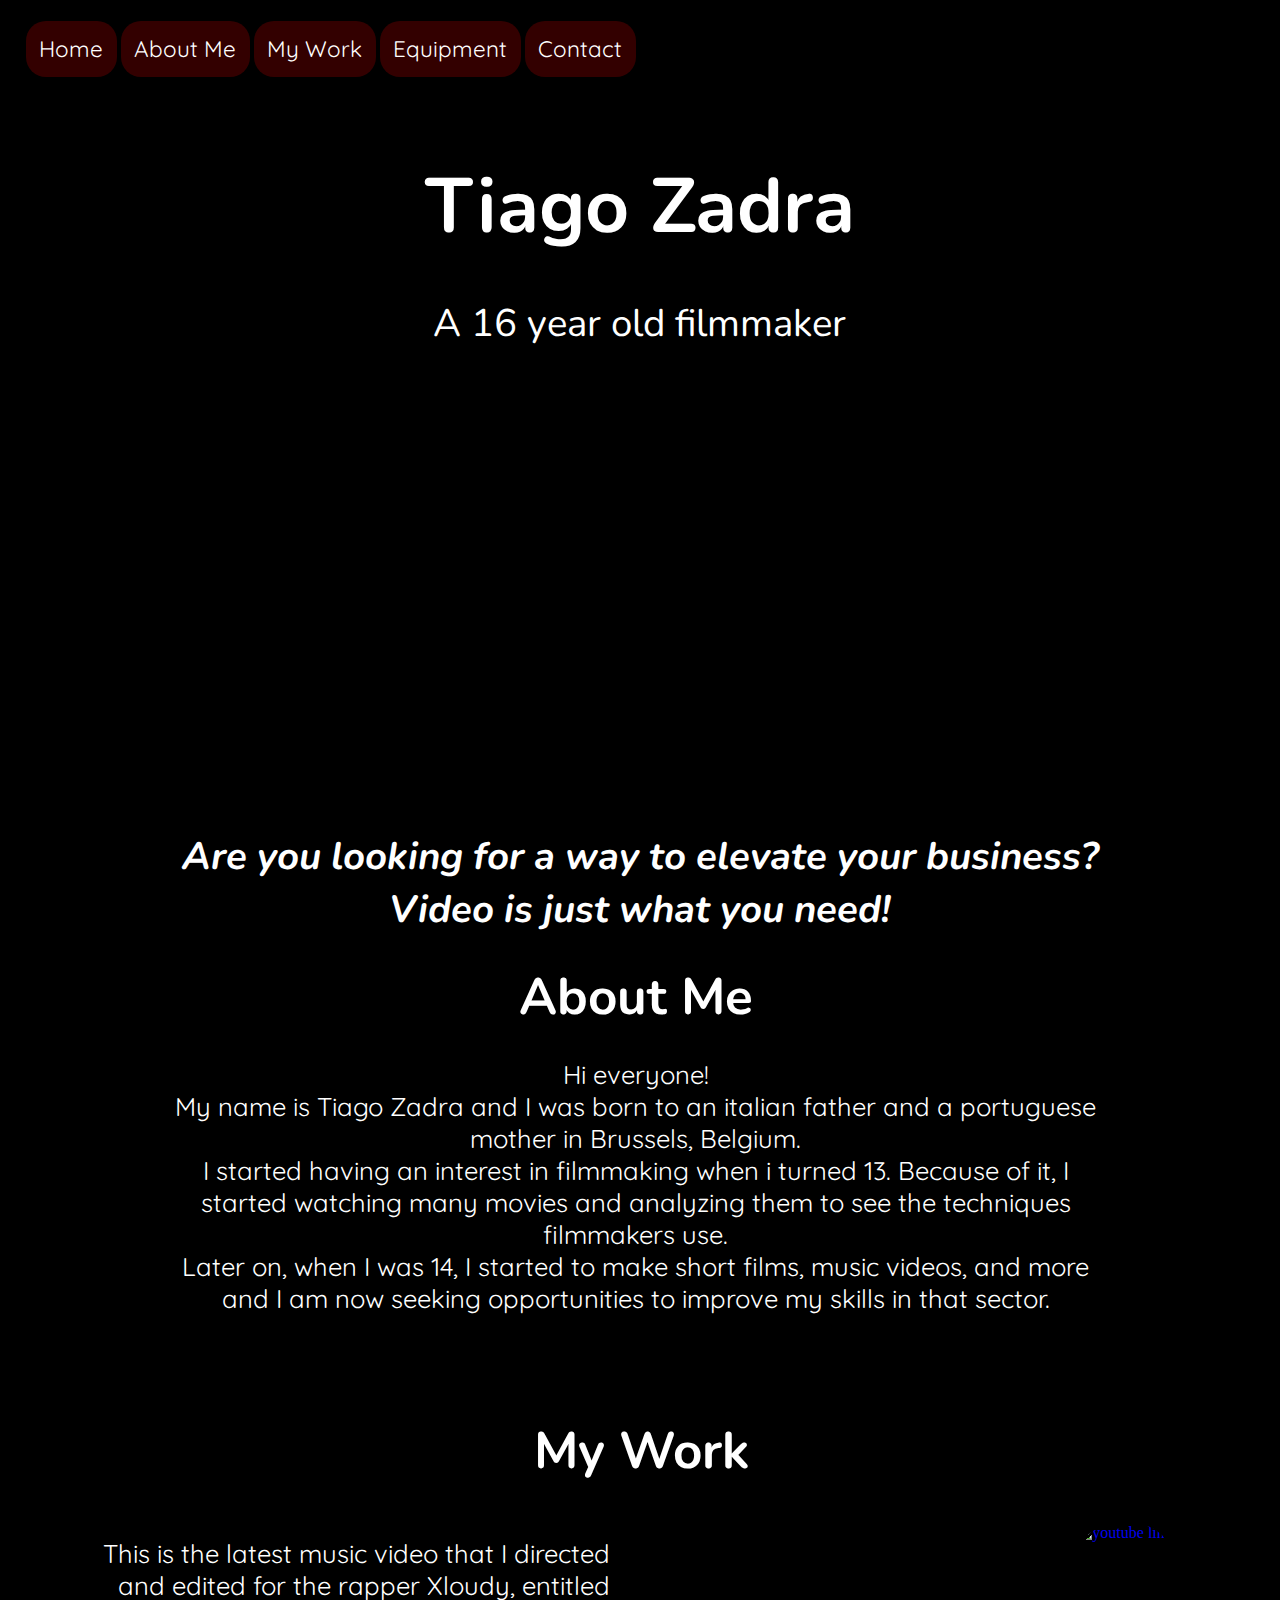
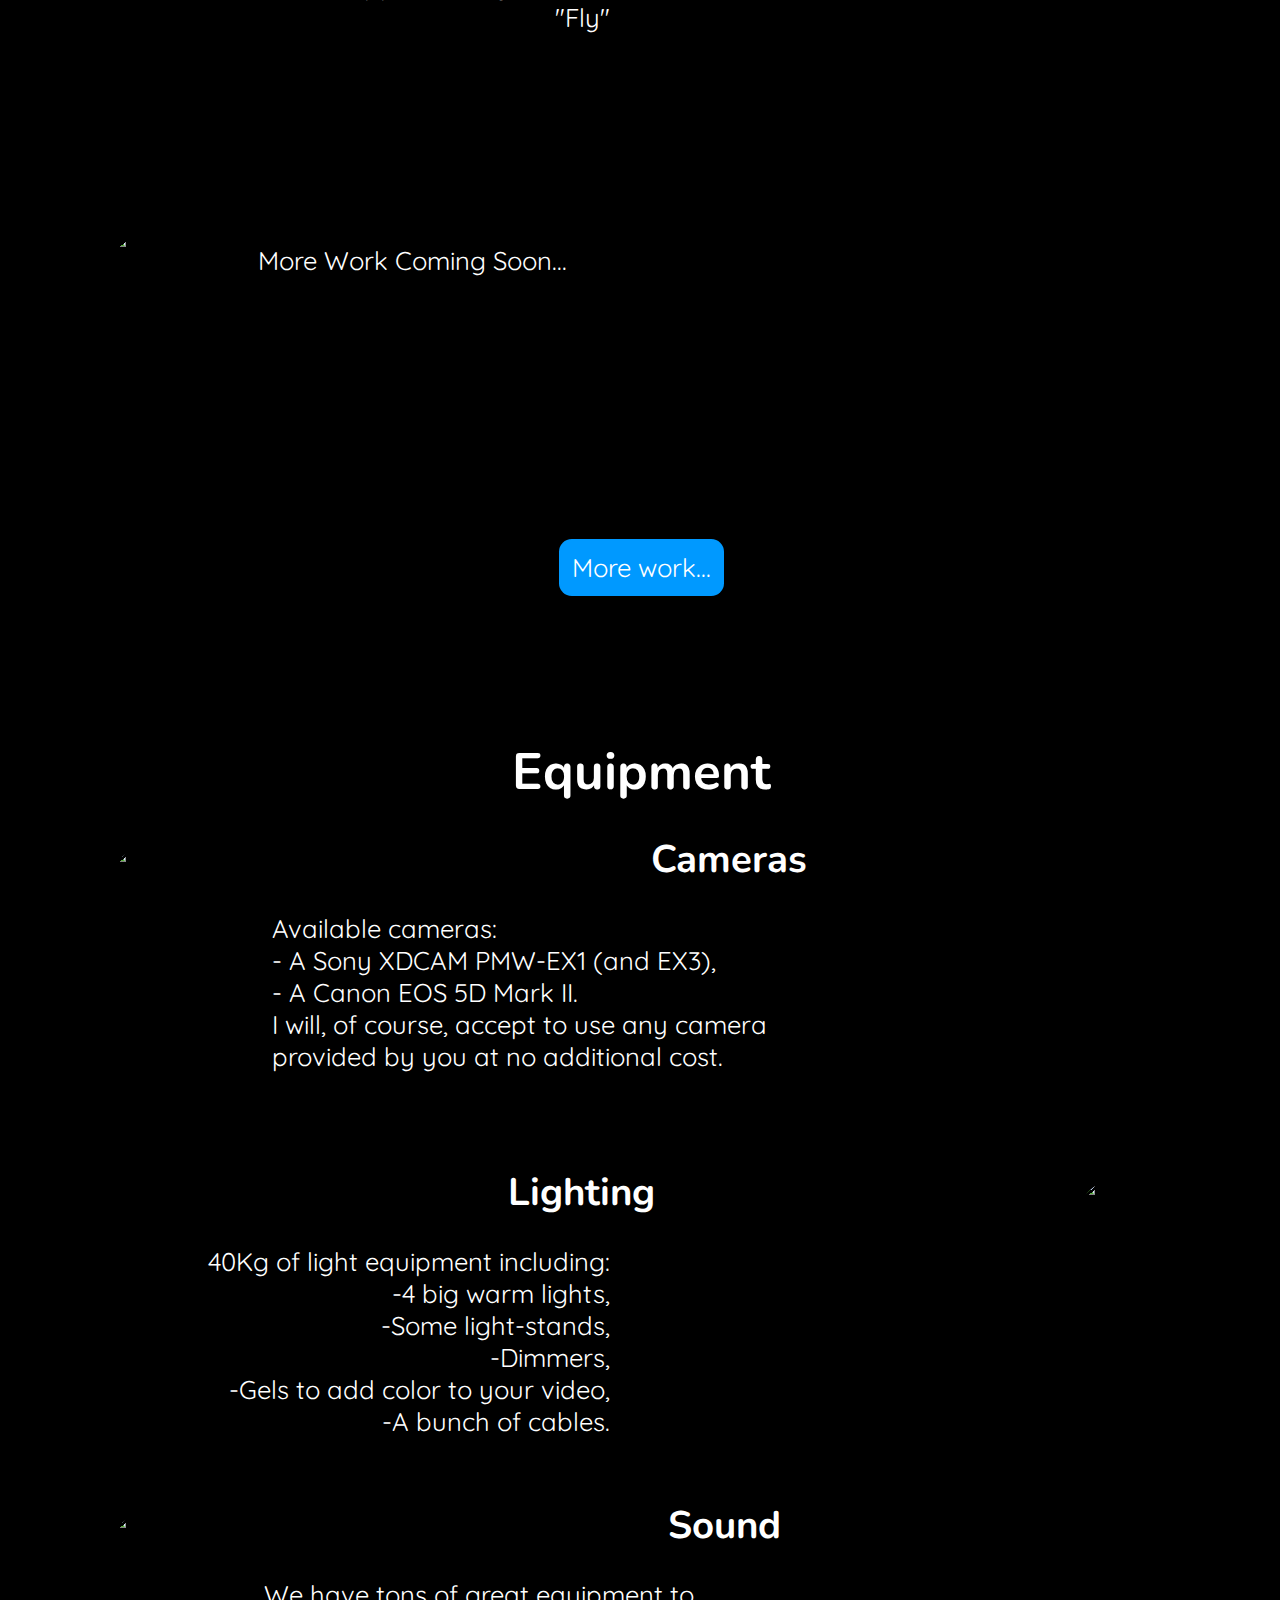
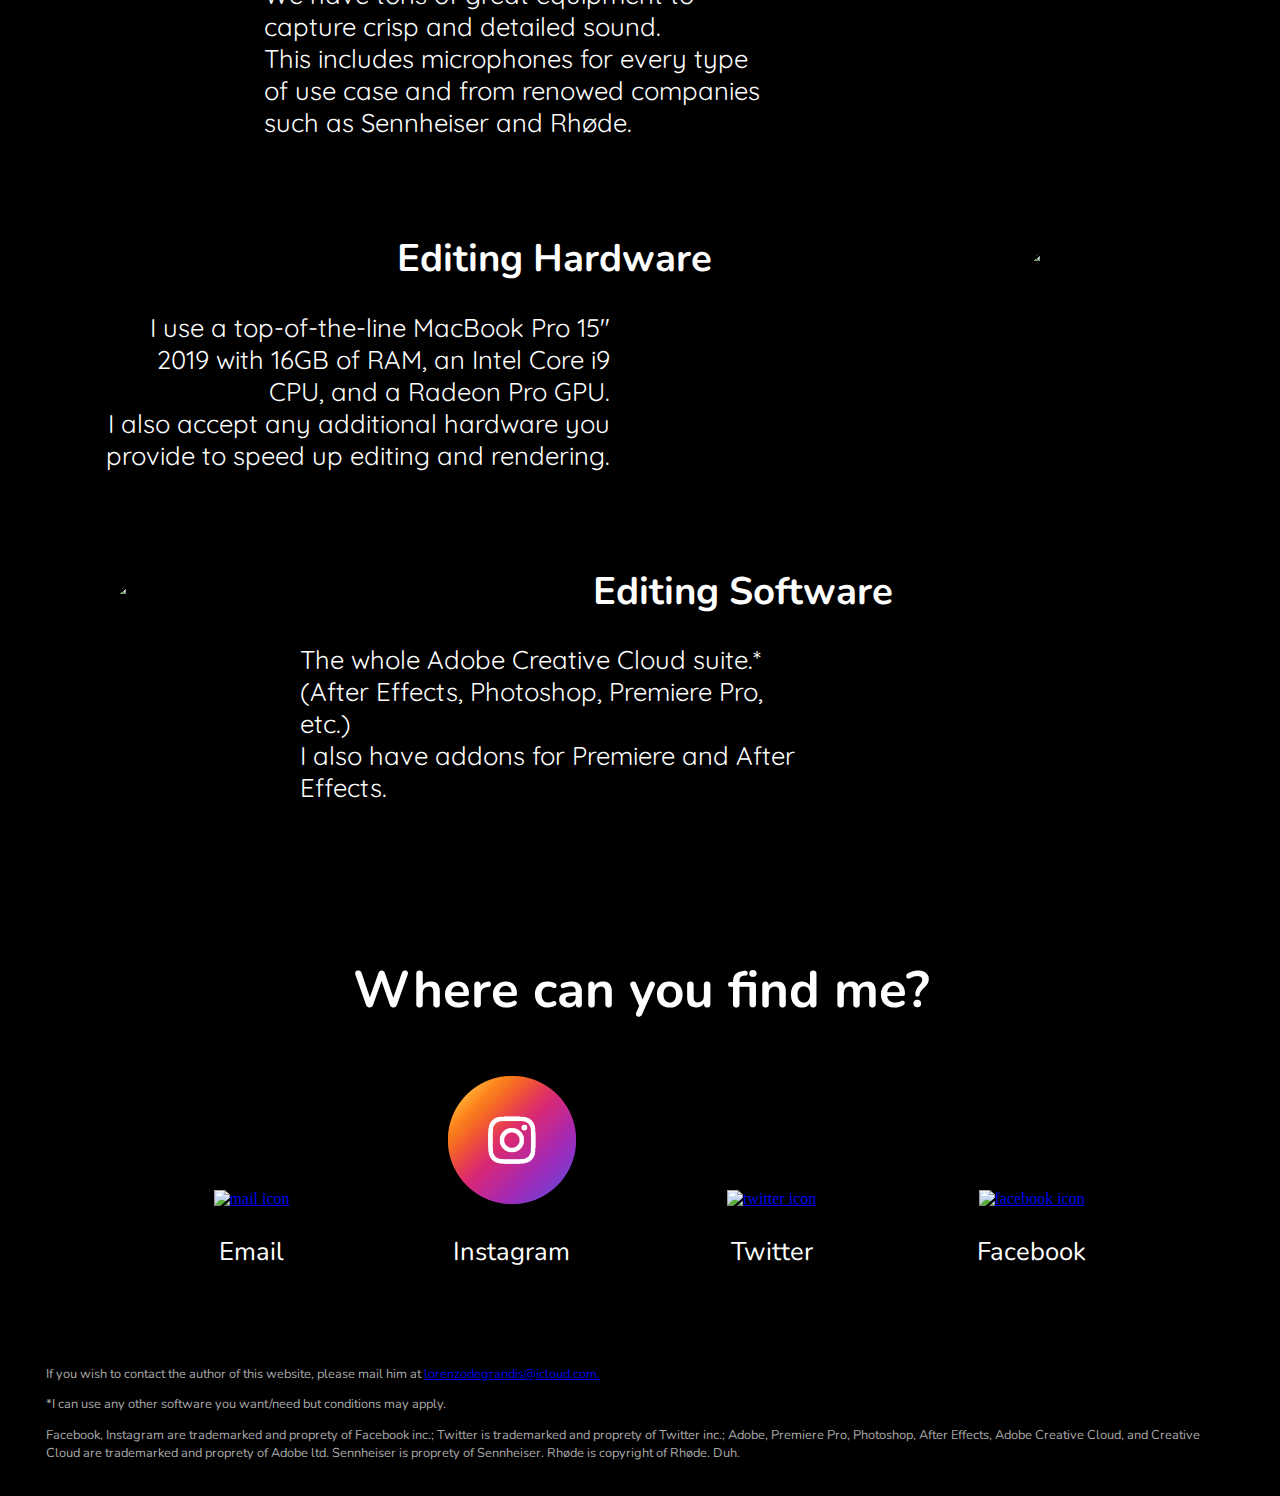
==== commit 79b4e4d3: "last edits and requests" ====
--- a/index.html
+++ b/index.html
@@ -10,7 +10,7 @@
 	<body>
 		<nav class="navbar">
  	 		<button class="button" id="homeButton"> Home </button>
- 	 		<button class="button" id="introButton"> Intro </button>
+ 	 		<button class="button" id="introButton"> About Me </button>
  	 		<button class="button" id="myWorkButton"> My Work </button>
  	 		<button class="button" id="myEquipmentButton"> Equipment </button>
  	 		<button class="button" id="contactButton"> Contact </button>
@@ -24,7 +24,7 @@
 			<h1 id="firstQuote">Are you looking for a way to elevate your business? Video is just what you need!</h1>
 		</div>
 		<div id="introDiv">
-			<h1 class="Title">About me</h1>
+			<h1 class="Title">About Me</h1>
 			<p id="introText">Hi everyone!<br />My name is Tiago Zadra and I was born to an italian father and a portuguese mother in Brussels, Belgium.<br />I started having an interest in  filmmaking  when i turned 13. Because of it, I started watching many movies and analyzing them to see the techniques filmmakers use.<br />Later on, when I was 14, I started to make short films, music videos, and more and I am now seeking opportunities to improve my skills in that sector.</p>
 		</div>
 		<div id="myWorkDiv">
--- a/stylesheet.css
+++ b/stylesheet.css
@@ -7,7 +7,7 @@
 body {
   background-color: #000000;
   image-rendering:-moz-crisp-edges;
-  image-rendering:-o-crisp-edges;/
+  image-rendering:-o-crisp-edges;
   image-rendering:-webkit-optimize-contrast;
   image-rendering:optimize-contrast;
   image-rendering:optimizeSpeed;
@@ -31,14 +31,14 @@
 }
 .button {
   background-color: #330000;
-  border-radius: 2vw;
+  border-radius: 20px;
   border: none;
   color: white;
   cursor: pointer;
   display: inline-block;
   font-family: 'Quicksand', sans-serif;
-  font-size: 19px;
-  height:42px;
+  font-size: 2.5vmin;
+  padding: 1.5vmin;
 }
 .button:hover {
   background-color: #660000;
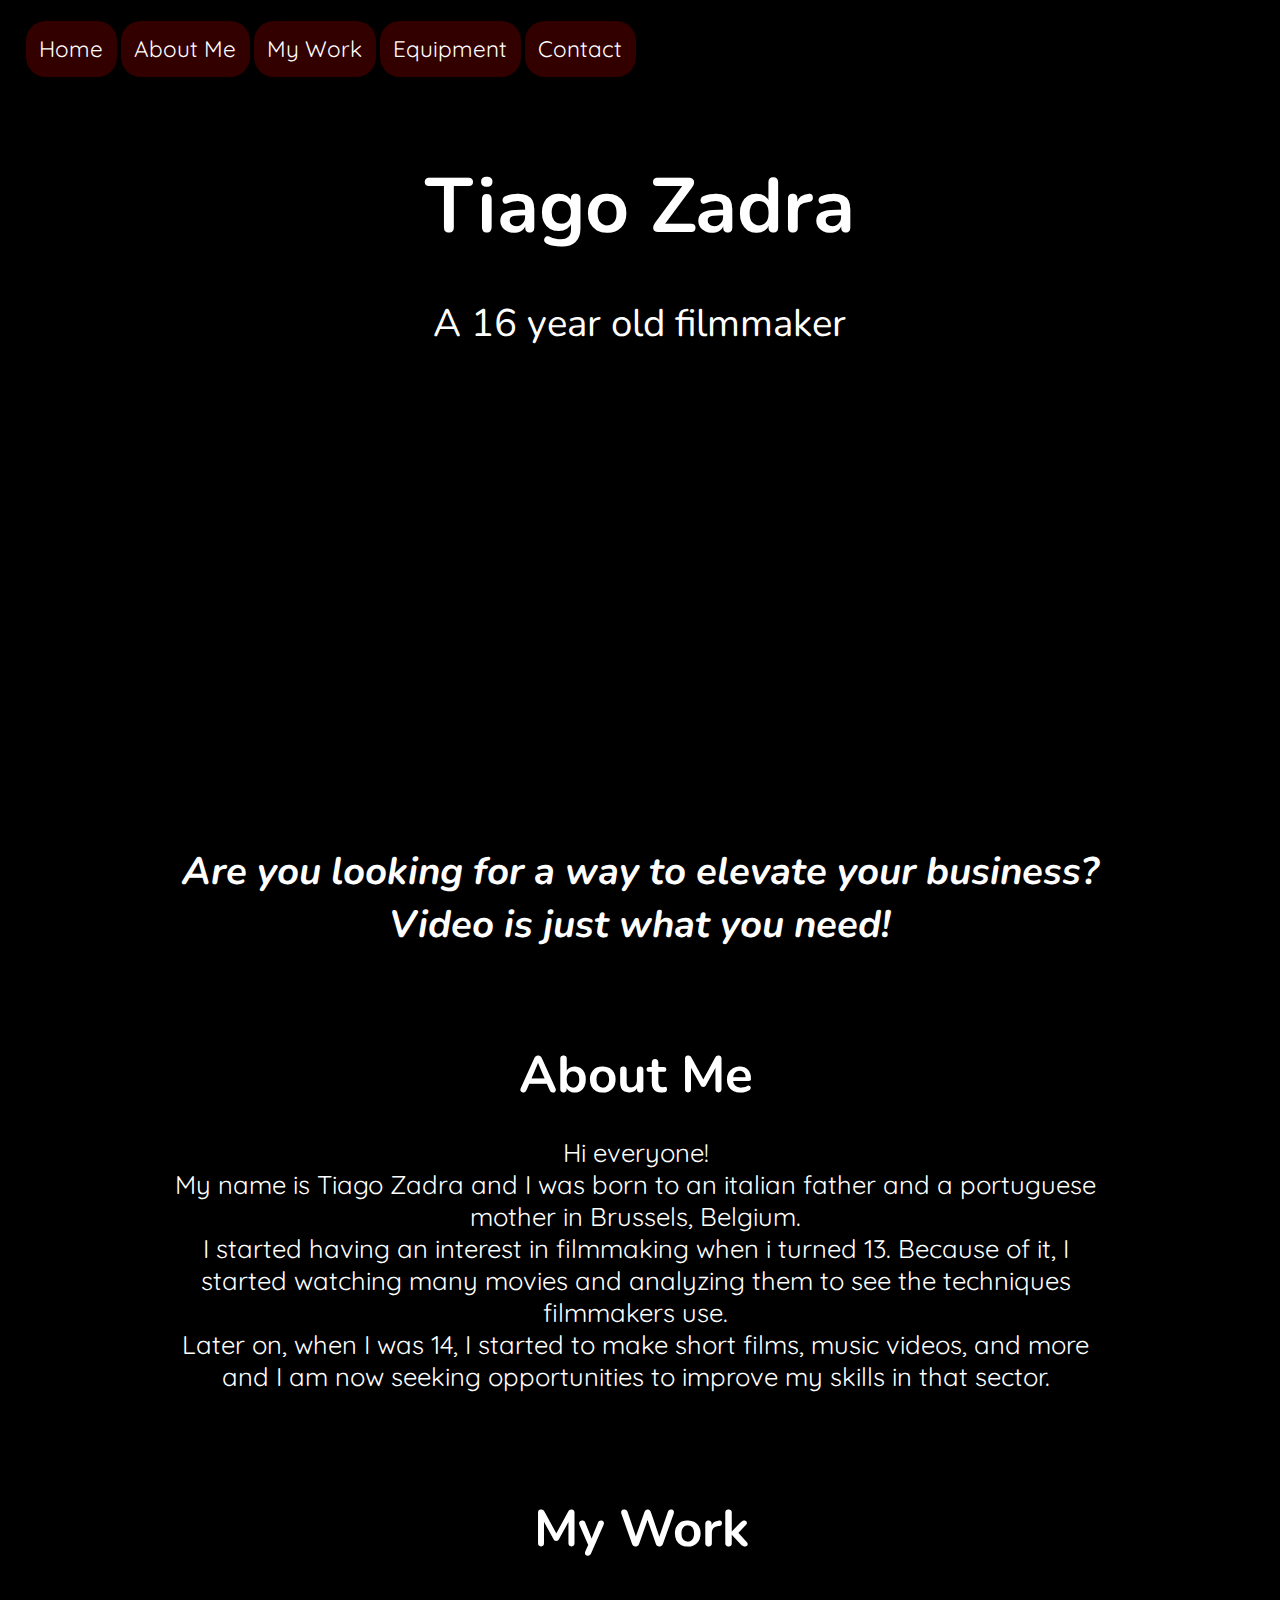
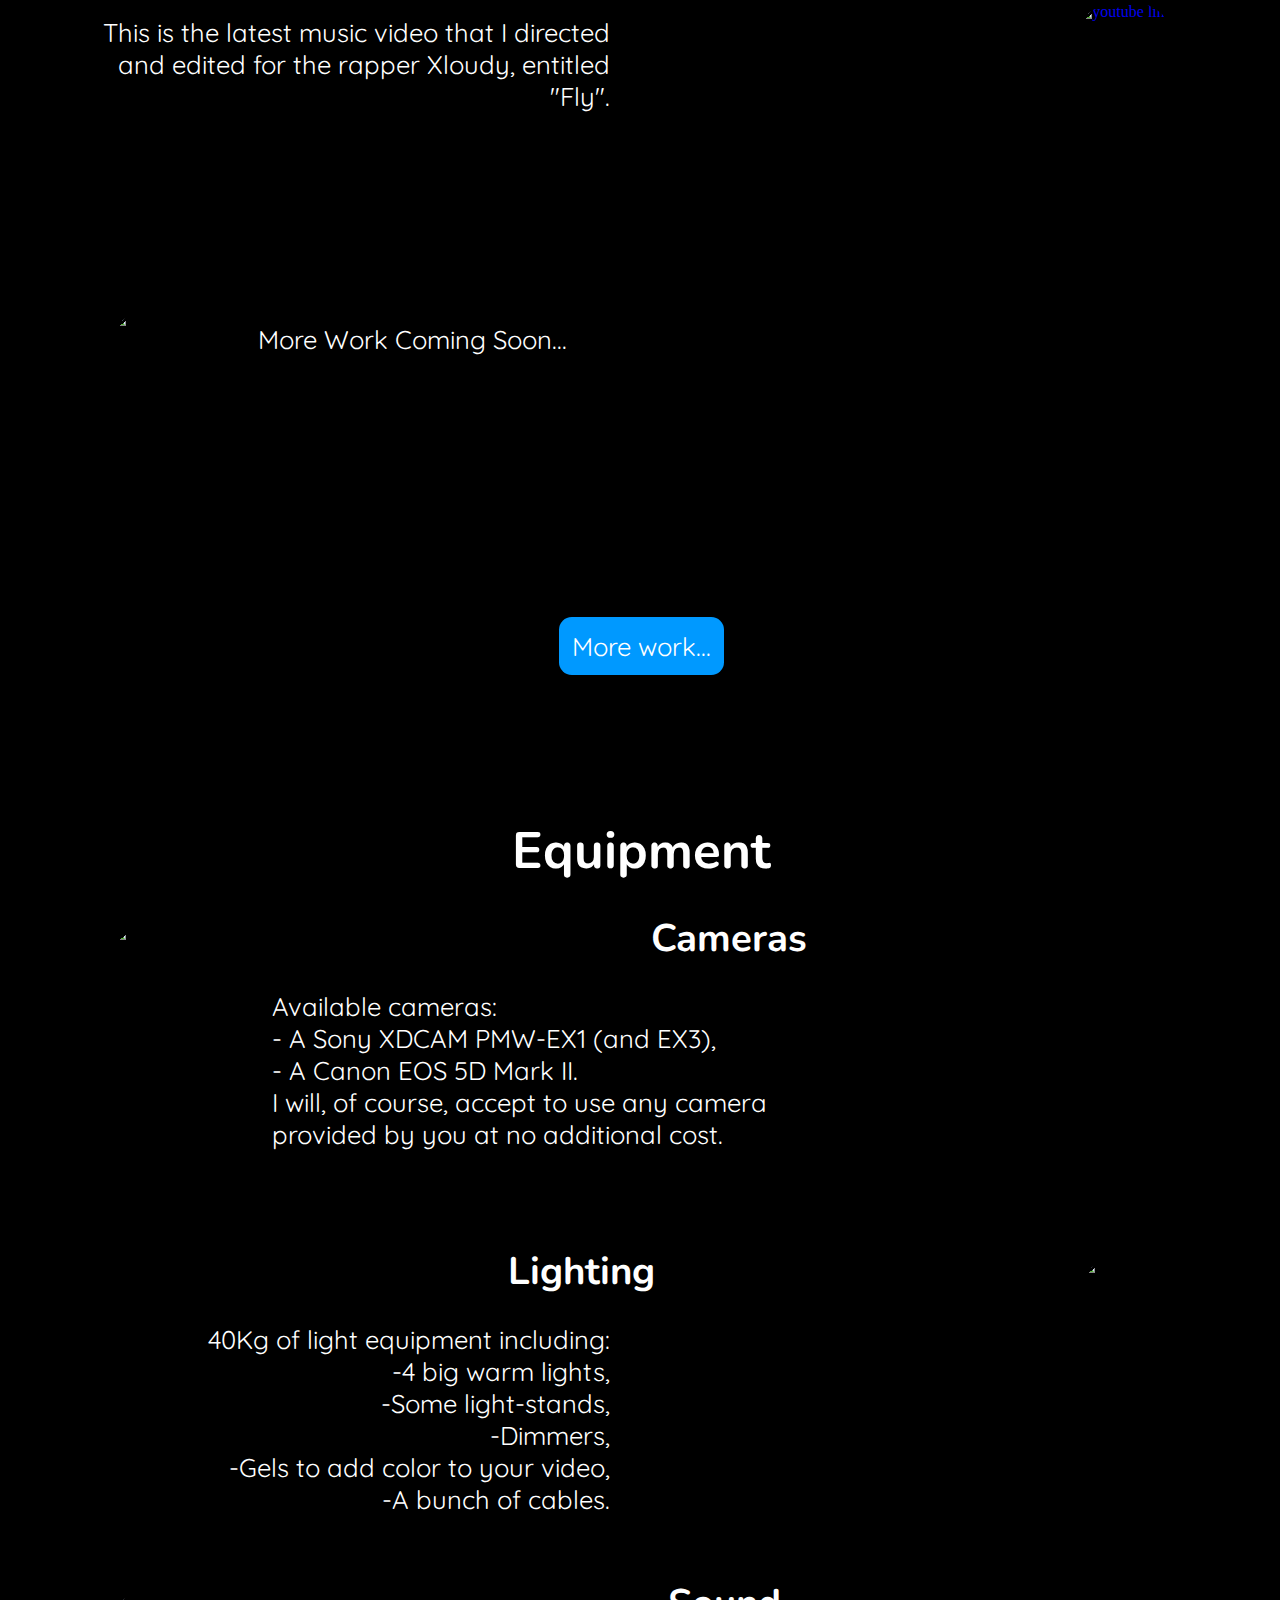
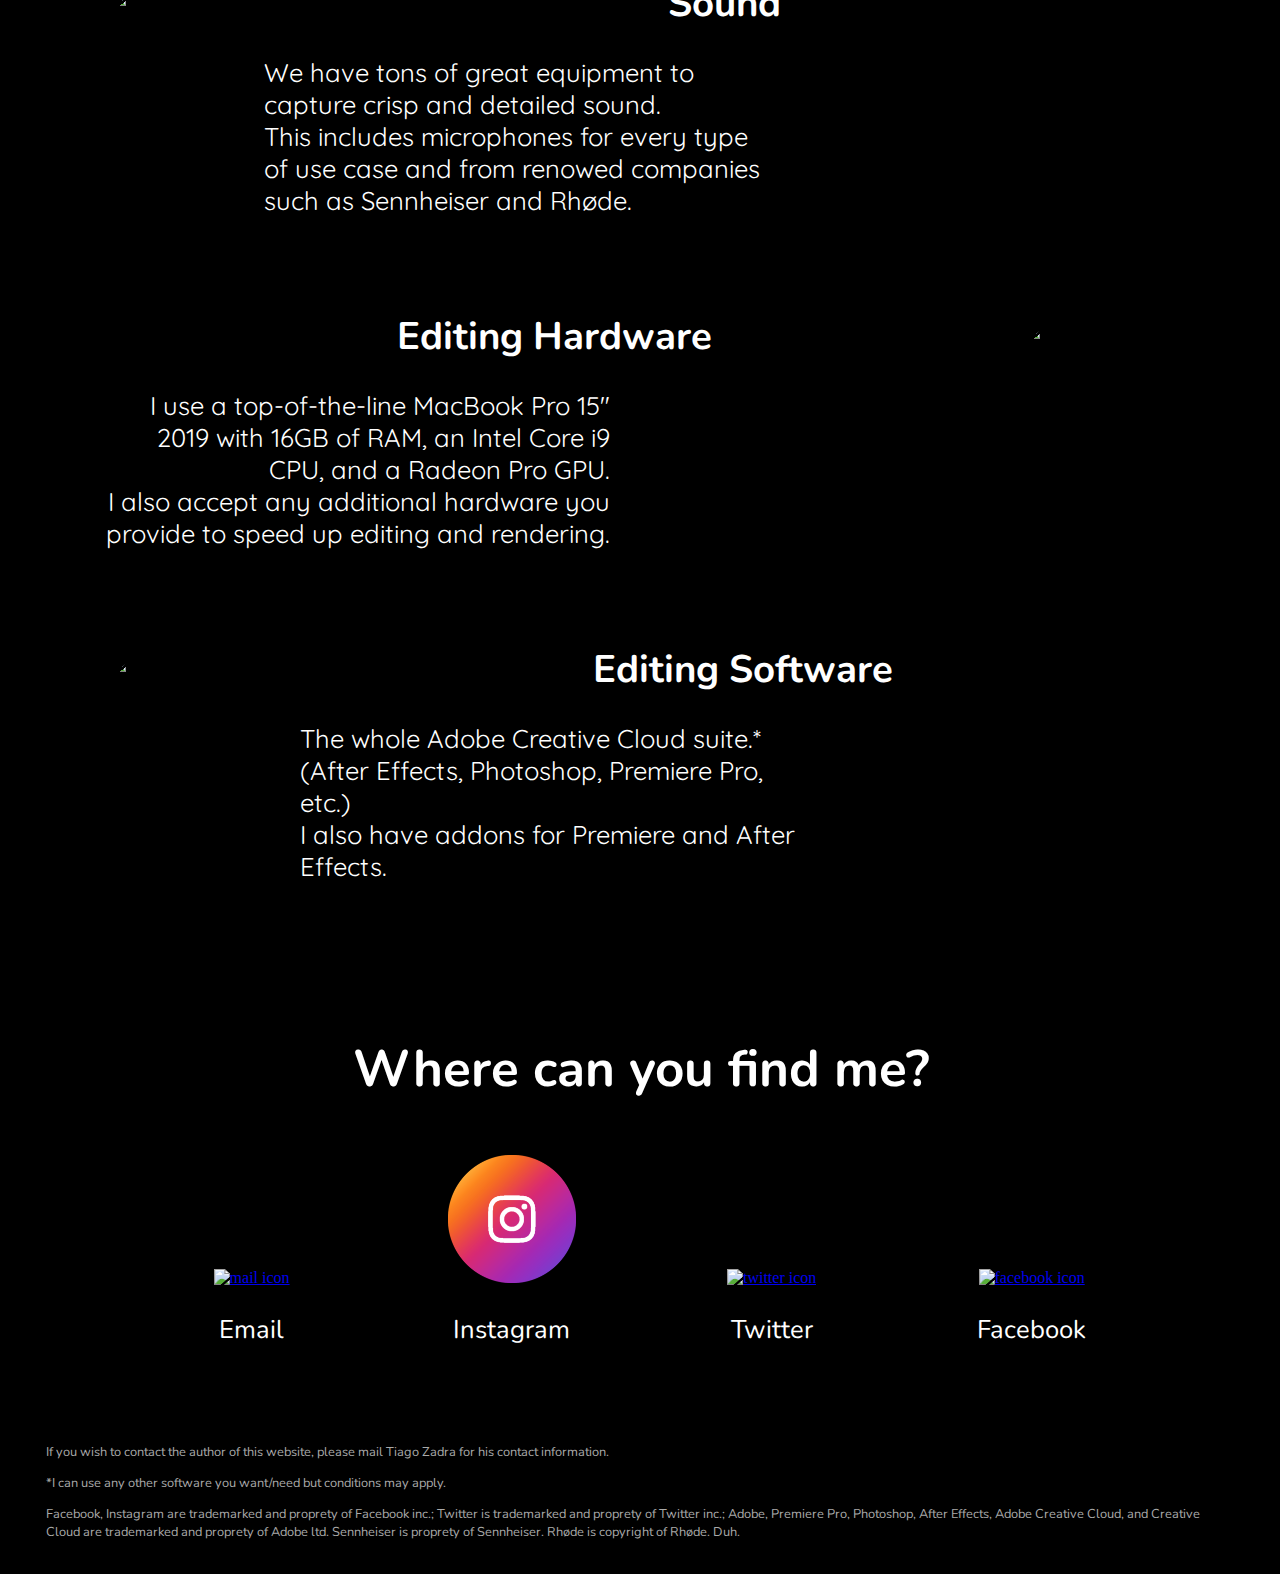
==== commit 0874ce27: "Cleaing up, consistency, and finishing touches" ====
--- a/index.html
+++ b/index.html
@@ -14,30 +14,28 @@
  	 		<button class="button" id="myWorkButton"> My Work </button>
  	 		<button class="button" id="myEquipmentButton"> Equipment </button>
  	 		<button class="button" id="contactButton"> Contact </button>
- 	 		<button id="easterButton" class="easterButton">Click me!</button>
+ 	 		<button class="easterButton" id="easterButton">Click Me!</button>
 		</nav>
-		<div class="header" id="header">
-	  		<h1 id="bigTitle">Tiago Zadra</h1>
-	 		<p id="headerSubtitle">A 16 year old filmmaker</p>
+		<div class="header">
+	  		<h1 class="bigTitle">Tiago Zadra</h1>
+	 		<p class="headerSubtitle">A 16 year old filmmaker</p>
 		</div>
-		<div>
-			<h1 id="firstQuote">Are you looking for a way to elevate your business? Video is just what you need!</h1>
+			<h1 class="firstQuote">Are you looking for a way to elevate your business? Video is just what you need!</h1>
+		<div class="introDiv">
+			<h1 class="Title">About Me</h1>
+			<p class="introText">Hi everyone!<br />My name is Tiago Zadra and I was born to an italian father and a portuguese mother in Brussels, Belgium.<br />I started having an interest in  filmmaking  when i turned 13. Because of it, I started watching many movies and analyzing them to see the techniques filmmakers use.<br />Later on, when I was 14, I started to make short films, music videos, and more and I am now seeking opportunities to improve my skills in that sector.</p>
 		</div>
-		<div id="introDiv">
-			<h1 class="Title">About Me</h1>
-			<p id="introText">Hi everyone!<br />My name is Tiago Zadra and I was born to an italian father and a portuguese mother in Brussels, Belgium.<br />I started having an interest in  filmmaking  when i turned 13. Because of it, I started watching many movies and analyzing them to see the techniques filmmakers use.<br />Later on, when I was 14, I started to make short films, music videos, and more and I am now seeking opportunities to improve my skills in that sector.</p>
-		</div>
-		<div id="myWorkDiv">
+		<div class="myWorkDiv">
 			<h1 class="Title">My Work</h1>
 			<div class="blockDiv">
 				<a class="videoCover" href="https://www.youtube.com/watch?v=5AWRzhDA9lo" target="_blank">
 					<picture>
 						<source srcset="lightImage/flyColored.webp" type="image/webp">
 						<source srcset="image/flyColored.jpg" type="image/jpeg">
-							<img src="image/flyColored.jpg" class="myImageRight" alt="youtube link">
+						<img src="image/flyColored.jpg" class="myImageRight" alt="youtube link">
 					</picture>
 				</a>
-				<p class="myTextLeft">This is the latest music video that I directed and edited for the rapper Xloudy, entitled "Fly"</p>
+				<p class="myTextLeft">This is the latest music video that I directed and edited for the rapper Xloudy, entitled "Fly".</p>
 			</div>
 			<div class="blockDiv">
 				<picture>
@@ -48,10 +46,10 @@
 				<p class="myTextRight">More Work Coming Soon...</p>
 			</div>
 			<div class="buttonDiv">
-				<button onclick="location.href='./more-work/thumb.html'" type="button" class="moreButton">More work...</button>
+				<button onclick="location.href='./more-work/index.html'" type="button" class="moreButton">More work...</button>
 			</div>
 		</div>
-		<div id="myEquipmentDiv">
+		<div class="myEquipmentDiv">
 			<h1 class="Title">Equipment</h1>
 			<div class="blockDiv">
 				<picture>
@@ -99,7 +97,7 @@
 				<p class="myTextRight">The whole Adobe Creative Cloud suite.* (After Effects, Photoshop, Premiere Pro, etc.)<br />I also have addons for Premiere and After Effects.</p>
 			</div>
 		</div>	
-		<div id="contactDiv">
+		<div class="contactDiv">
 			<h1 class="Title">Where can you find me?</h1>
 			<div class="contactDivs">
 				<a href="mailto:tztiagozadra@gmail.com">
@@ -127,8 +125,7 @@
 			</div>
 		</div>
 		<div class="bottom">
-			<p class="inline">If you wish to contact the author of this website, please mail him at</p> 
-			<a class="inline" href="mailto:lorenzodegrandis@icloud.com">lorenzodegrandis@icloud.com.</a>
+			<p>If you wish to contact the author of this website, please mail Tiago Zadra for his contact information.</p> 
 			<p>*I can use any other software you want/need but conditions may apply.</p>
 			<p>Facebook, Instagram are trademarked and proprety of Facebook inc.; Twitter is trademarked and proprety of Twitter inc.; Adobe, Premiere Pro, Photoshop, After Effects, Adobe Creative Cloud, and Creative Cloud are trademarked and proprety of Adobe ltd. Sennheiser is proprety of Sennheiser. Rhøde is copyright of Rhøde. Duh.</p>
 		</div>
--- a/stylesheet.css
+++ b/stylesheet.css
@@ -48,14 +48,14 @@
 }
 .easterButton {
   background-color: blue;
-  border-radius: 2vw;
+  border-radius: 20px;
   border: none;
   color: white;
   cursor: pointer;
   display: none;
   font-family: 'Quicksand', sans-serif;
-  font-size: 15px;
-  height:30px;
+  font-size: 2.5vmin;
+  padding: 1.5vmin;
 }
 .header {
   background-image: url("lightImage/header.webp");
@@ -73,7 +73,7 @@
 .no-webp .header {
   background-image: url("image/header.png");
 }
-#bigTitle {
+.bigTitle {
   color: white;
   font-family: 'Nunito', sans-serif;
   font-size: 6vw;
@@ -89,24 +89,25 @@
   margin-top: 2vw;
   text-align: center;
 }
-#headerSubtitle {
+.headerSubtitle {
   cursor: default;
   font-family: 'Nunito', sans-serif;
   font-size: 3vw;
   font-weight: normal;
 }
-#firstQuote {
+.firstQuote {
   color: white;
   cursor: default;
   font-family: 'Nunito', sans-serif;
   font-size: 3vw;
   font-style: italic;
+  margin-bottom: 7vw;
   margin-left: 11vw;
   margin-right: 11vw;
-  margin-top: 75px;
-  text-align: center;
-}
-#introDiv {
+  margin-top: 7vw;
+  text-align: center;
+}
+.introDiv {
   cursor: default;
   margin-bottom: 4vw;
   margin-left: 12vw;
@@ -114,13 +115,13 @@
   text-align: center;
   width: 75%;
 }
-#introText {
+.introText {
   color: white;
   font-family: 'Quicksand', sans-serif;
   font-size: 2vw;
   margin-top: 0vw;
 }
-#myWorkDiv {
+.myWorkDiv {
   background-attachment: fixed;
   background-image: url("lightImage/sum.webp");
   background-size: 100vw;
@@ -150,7 +151,7 @@
 .buttonDiv {
   text-align: center;
 }
-.no-webp #myWorkDiv {
+.no-webp .myWorkDiv {
   background-image: url("image/sum.png");
 }
 .blockDiv {
@@ -175,7 +176,7 @@
   text-align: left;
   width: 40vw;
 }
-#myEquipmentDiv {
+.myEquipmentDiv {
   background-attachment: fixed;
   background-image: url("lightImage/material.webp");
   background-size: 100vw;
@@ -189,7 +190,7 @@
   position: absolute;
   width: 85%;
 }
-.no-webp #myEquipmentDiv {
+.no-webp .myEquipmentDiv {
   background-image: url("image/material.png");
 }
 .mySubtitle {
@@ -214,7 +215,7 @@
   padding: 1vw;
   width: auto;
 } 
-#contactDiv {
+.contactDiv {
   background-color: black;
   image-rendering: auto;
   margin-top: 214vw;
@@ -258,10 +259,6 @@
   margin-right: 2vw;
   margin-top: 252vw;
   padding: 1vw;
-}
-.inline {
-  display: inline-block;
-  margin-bottom: 0;
 }
 #backToTopButton {
   background-image: url(./image/backToTop.png);
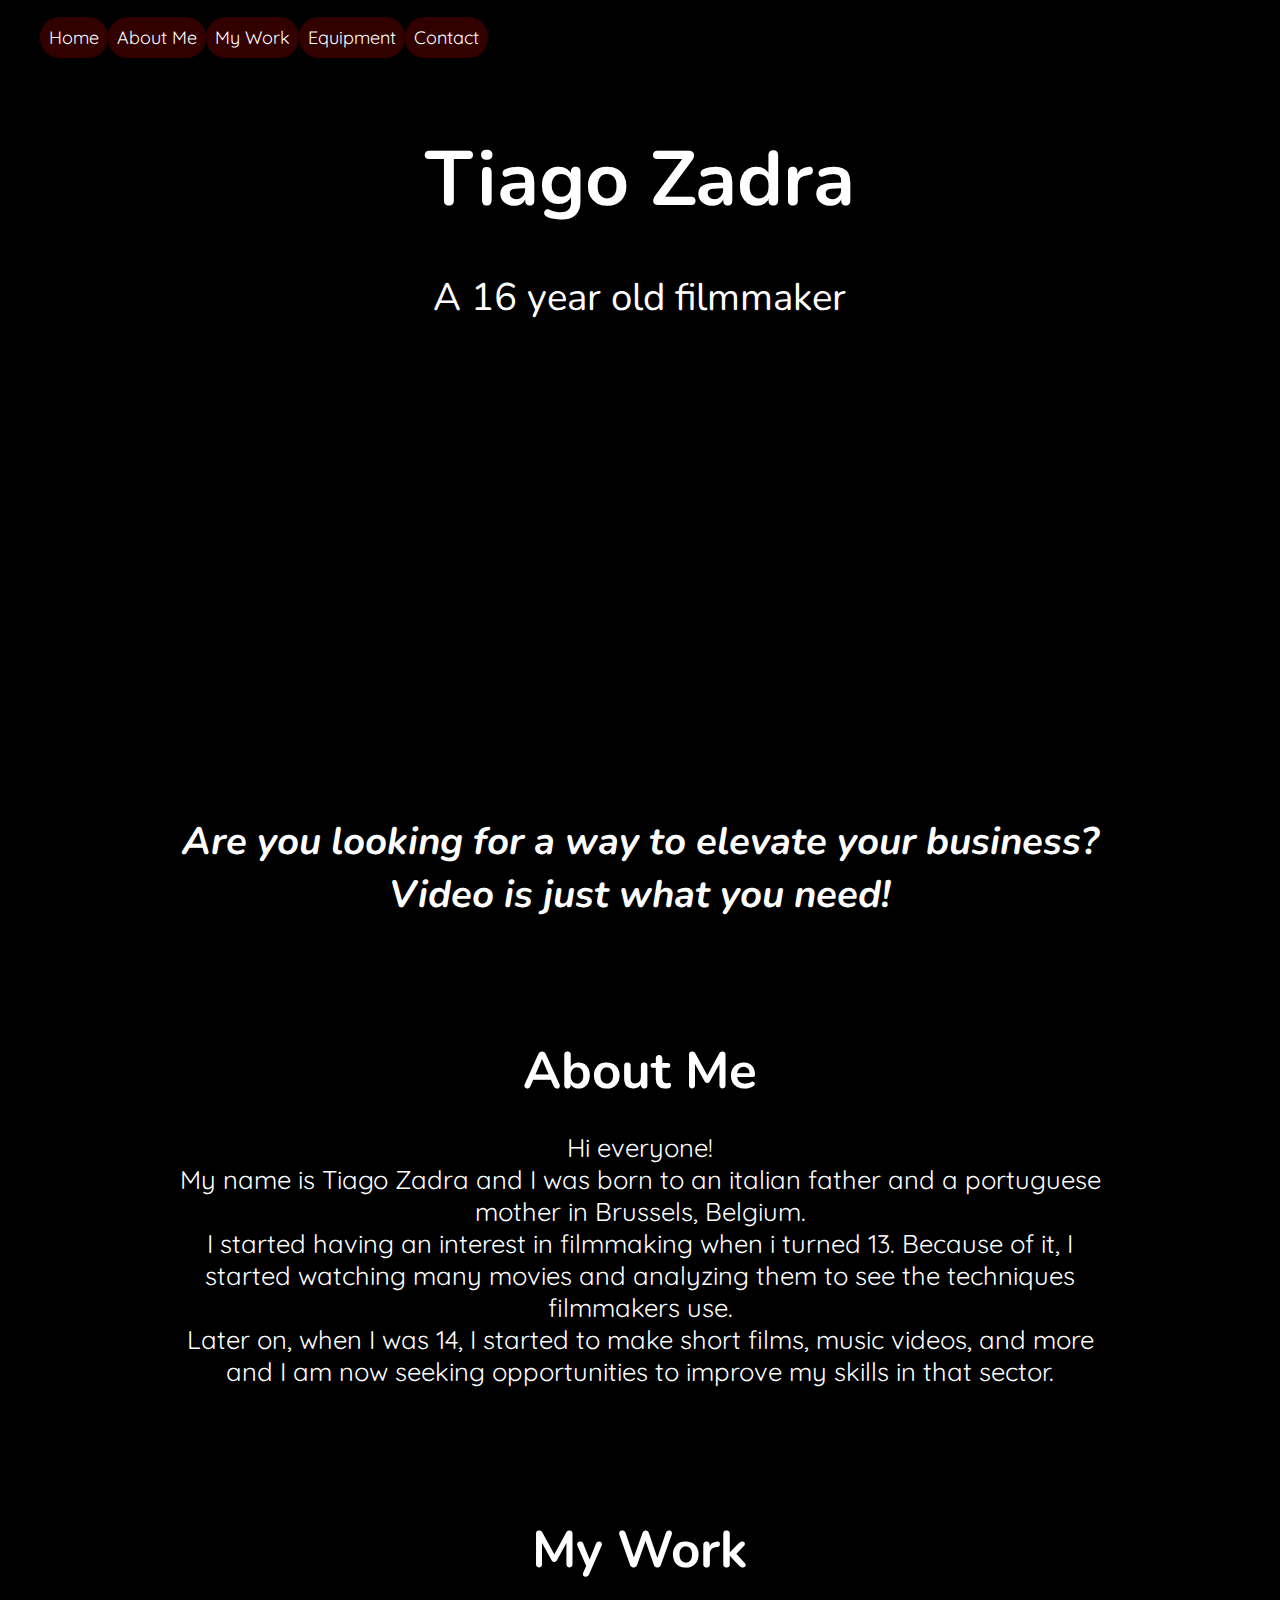
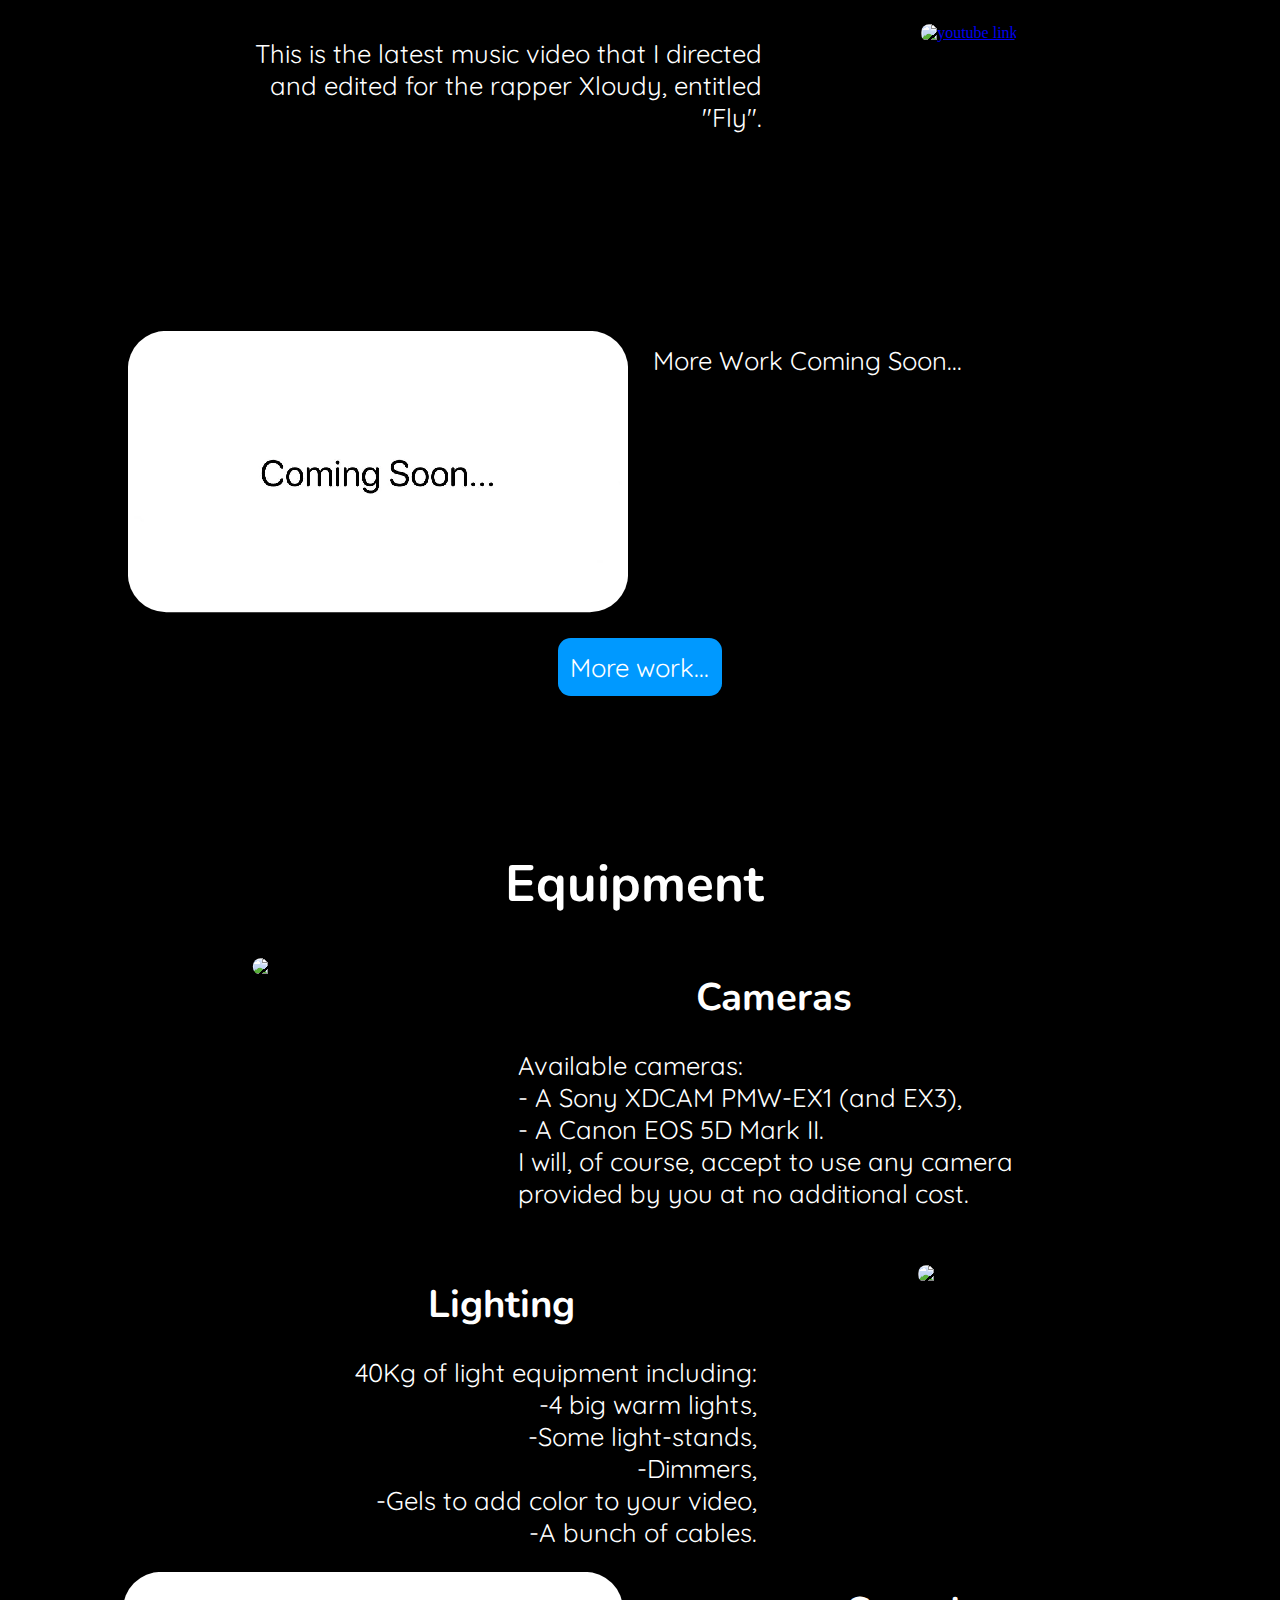
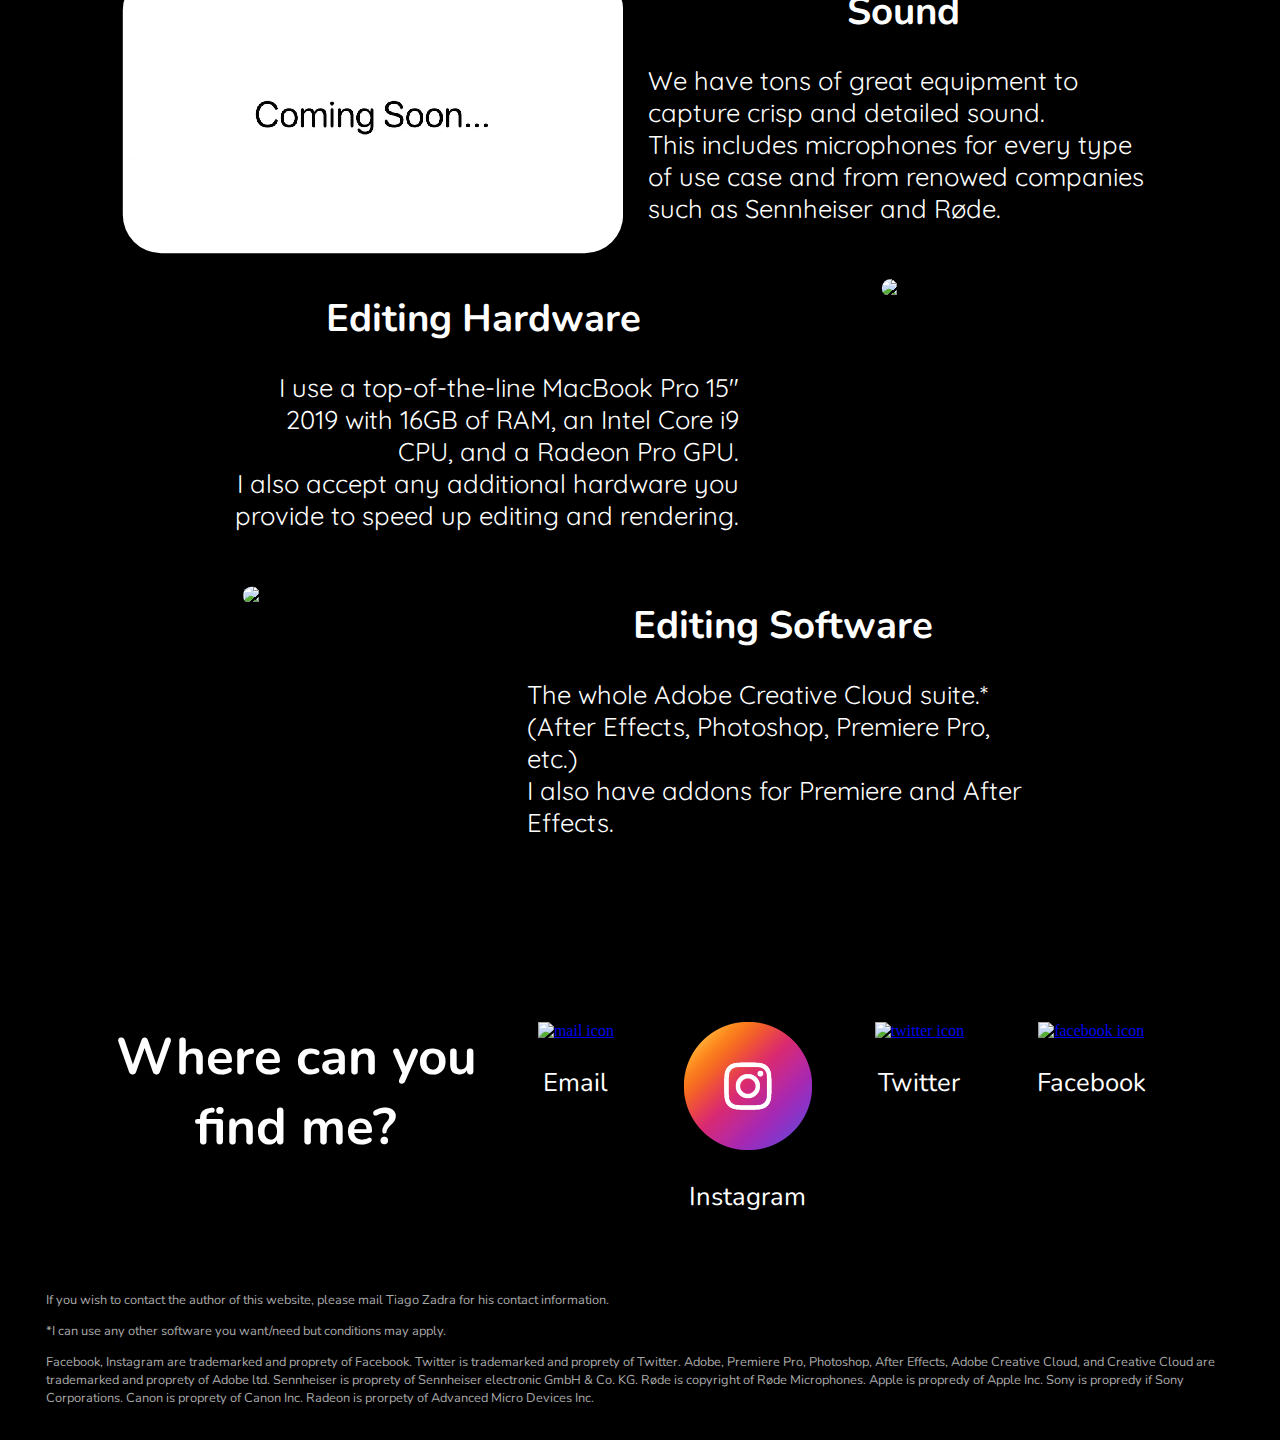
==== commit 14422ef8: "fix typo" ====
--- a/index.html
+++ b/index.html
@@ -8,126 +8,138 @@
 		<script src="modernizrWebP.js"></script>
 	</head>
 	<body>
-		<nav class="navbar">
- 	 		<button class="button" id="homeButton"> Home </button>
- 	 		<button class="button" id="introButton"> About Me </button>
- 	 		<button class="button" id="myWorkButton"> My Work </button>
- 	 		<button class="button" id="myEquipmentButton"> Equipment </button>
- 	 		<button class="button" id="contactButton"> Contact </button>
- 	 		<button class="easterButton" id="easterButton">Click Me!</button>
-		</nav>
-		<div class="header">
-	  		<h1 class="bigTitle">Tiago Zadra</h1>
-	 		<p class="headerSubtitle">A 16 year old filmmaker</p>
-		</div>
-			<h1 class="firstQuote">Are you looking for a way to elevate your business? Video is just what you need!</h1>
-		<div class="introDiv">
-			<h1 class="Title">About Me</h1>
-			<p class="introText">Hi everyone!<br />My name is Tiago Zadra and I was born to an italian father and a portuguese mother in Brussels, Belgium.<br />I started having an interest in  filmmaking  when i turned 13. Because of it, I started watching many movies and analyzing them to see the techniques filmmakers use.<br />Later on, when I was 14, I started to make short films, music videos, and more and I am now seeking opportunities to improve my skills in that sector.</p>
-		</div>
-		<div class="myWorkDiv">
-			<h1 class="Title">My Work</h1>
-			<div class="blockDiv">
-				<a class="videoCover" href="https://www.youtube.com/watch?v=5AWRzhDA9lo" target="_blank">
+		<div class="contentBar">
+			<nav class="navbar">
+	 	 		<button class="button" id="homeButton"> Home </button>
+	 	 		<button class="button" id="introButton"> About Me </button>
+	 	 		<button class="button" id="myWorkButton"> My Work </button>
+	 	 		<button class="button" id="myEquipmentButton"> Equipment </button>
+	 	 		<button class="button" id="contactButton"> Contact </button>
+	 	 		<button class="easterButton" id="easterButton">Click Me!</button>
+			</nav>
+			<div class="header">
+		  		<h1 class="bigTitle">Tiago Zadra</h1>
+		 		<p class="headerSubtitle">A 16 year old filmmaker</p>
+			</div>
+				<h1 class="firstQuote">Are you looking for a way to elevate your business? Video is just what you need!</h1>
+			<div class="introDiv" id="introDiv">
+				<h1 class="Title">About Me</h1>
+				<p class="introText">Hi everyone!<br />My name is Tiago Zadra and I was born to an italian father and a portuguese mother in Brussels, Belgium.<br />I started having an interest in  filmmaking  when i turned 13. Because of it, I started watching many movies and analyzing them to see the techniques filmmakers use.<br />Later on, when I was 14, I started to make short films, music videos, and more and I am now seeking opportunities to improve my skills in that sector.</p>
+			</div>
+			<div class="myWorkDiv" id="myWorkDiv">
+				<h1 class="Title">My Work</h1>
+				<div class="blockDiv">
+					<a class="videoCover" href="https://www.youtube.com/watch?v=5AWRzhDA9lo" target="_blank">
+						<picture>
+							<source srcset="lightImage/flyColored.webp" type="image/webp">
+							<source srcset="image/flyColored.jpg" type="image/jpeg">
+							<img src="image/flyColored.jpg" class="myImageRight" alt="youtube link">
+						</picture>
+					</a>
+					<p class="myTextLeft">This is the latest music video that I directed and edited for the rapper Xloudy, entitled "Fly".</p>
+				</div>
+				<div class="blockDiv">
 					<picture>
-						<source srcset="lightImage/flyColored.webp" type="image/webp">
-						<source srcset="image/flyColored.jpg" type="image/jpeg">
-						<img src="image/flyColored.jpg" class="myImageRight" alt="youtube link">
+						<source srcset="lightImage/placeholder.webp" type="image/webp">
+						<source srcset="image/placeholder.jpg" type="image/jpeg">
+						<img src="image/placeholder.jpg" class="myImageLeft" alt="youtube link">
 					</picture>
-				</a>
-				<p class="myTextLeft">This is the latest music video that I directed and edited for the rapper Xloudy, entitled "Fly".</p>
+					<p class="myTextRight">More Work Coming Soon...</p>
+				</div>
+				<div class="buttonDiv">
+					<button onclick="location.href='./more-work/index.html'" type="button" class="moreButton">More work...</button>
+				</div>
 			</div>
-			<div class="blockDiv">
-				<picture>
-					<source srcset="lightImage/placeholder.webp" type="image/webp">
-					<source srcset="image/placeholder.jpg" type="image/jpeg">
-					<img src="image/placeholder.jpg" class="myImageLeft" alt="youtube link">
-				</picture>
-				<p class="myTextRight">More Work Coming Soon...</p>
+			<div class="myEquipmentDiv" id="myEquipmentDiv">
+				<h1 class="Title">Equipment</h1>
+				<div class="blockDiv">
+					<picture>
+						<source srcset="lightImage/cameras.webp" type="image/webp">
+						<source srcset="image/cameras.png" type="image/png">
+						<img src="image/cameras.png" class="myImageLeft" alt="camera picture">
+					</picture>
+					<div class="blockDivHelperRight">
+						<h1 class="mySubtitle">Cameras</h1>
+						<p class="myTextRight">Available cameras:<br />- A Sony XDCAM PMW-EX1 (and EX3),<br />- A Canon EOS 5D Mark II.<br />I will, of course, accept to use any camera provided by you at no additional cost.</p>
+					</div>
+				</div>
+				<div class="blockDiv">
+					<picture>
+						<source srcset="lightImage/Lighting.webp" type="image/webp">
+						<source srcset="image/Lighting.png" type="image/png">
+						<img src="image/Lighting.png" class="myImageRight" alt="light picture">
+					</picture>
+					<div class="blockDivHelperLeft">
+						<h1 class="mySubtitle">Lighting</h1>
+						<p class="myTextLeft">40Kg of light equipment including:<br />-4 big warm lights,<br />-Some light-stands,<br />-Dimmers,<br />-Gels to add color to your video,<br />-A bunch of cables.</p>
+					</div>
+				</div>
+				<div class="blockDiv">
+					<picture>
+						<source srcset="lightImage/placeholder.webp" type="image/webp">
+						<source srcset="image/placeholder.jpg" type="image/jpeg">
+						<img src="image/placeholder.jpg" class="myImageLeft" alt="sound picture">
+					</picture>
+					<div class="blockDivHelperRight">
+						<h1 class="mySubtitle">Sound</h1>
+						<p class="myTextRight">We have tons of great equipment to capture crisp and detailed sound.<br />This includes microphones for every type of use case and from renowed companies such as Sennheiser and Røde.</p>
+					</div>
+				</div>
+				<div class="blockDiv">
+					<picture>
+						<source srcset="lightImage/editing_hardware.webp" type="image/webp">
+						<source srcset="image/editing_hardware.png" type="image/png">
+						<img src="./image/editing_hardware.png" class="myImageRight" alt="macbook pro picture">
+					</picture>
+					<div class="blockDivHelperLeft">
+						<h1 class="mySubtitle">Editing Hardware</h1>
+						<p class="myTextLeft">I use a top-of-the-line MacBook Pro 15" 2019 with 16GB of RAM, an Intel Core i9 CPU, and a Radeon Pro GPU.<br />I also accept any additional hardware you provide to speed up editing and rendering.</p>
+					</div>
+				</div>
+				<div class="blockDiv">
+					<picture>
+						<source srcset="lightImage/cc.webp" type="image/webp">
+						<source srcset="image/cc.jpg" type="image/jpeg">
+						<img src="image/cc.jpg" alt="creative cloud logo" class="myImageLeft">
+					</picture>
+					<div class="blockDivHelperRight">
+						<h1 class="mySubtitle">Editing Software</h1>
+						<p class="myTextRight">The whole Adobe Creative Cloud suite.* (After Effects, Photoshop, Premiere Pro, etc.)<br />I also have addons for Premiere and After Effects.</p>
+					</div>
+				</div>
+			</div>	
+			<div class="contactDiv" id="contactDiv">
+				<h1 class="Title">Where can you find me?</h1>
+				<div class="contactDivs">
+					<a href="mailto:tztiagozadra@gmail.com">
+						<img class="contactBubble" src="./image/mail_icon.png" alt="mail icon" loading="eager">	
+					</a>
+					<p class="contactText">Email</p>
+				</div>
+				<div class="contactDivs">
+					<a href="https://www.instagram.com/tiagozadra/" target="_blank">
+						<img class="contactBubble" src="./image/instagram_icon.png" alt="instagram icon">
+					</a>
+					<p class="contactText">Instagram</p>	
+				</div>
+				<div class="contactDivs">
+					<a href="https://twitter.com/tiagozadra1?s=09/" target="_blank">
+						<img class="contactBubble" src="./image/twitter_icon.png" alt="twitter icon">
+					</a>
+					<p class="contactText">Twitter</p>	
+				</div>
+				<div class="contactDivs">
+					<a href="https://www.facebook.com/tiago.zadra.5/" target="_blank">
+						<img class="contactBubble" src="./image/facebook_icon.png" alt="facebook icon">
+					</a>
+					<p class="contactText">Facebook</p>
+				</div>
 			</div>
-			<div class="buttonDiv">
-				<button onclick="location.href='./more-work/index.html'" type="button" class="moreButton">More work...</button>
+			<div class="bottom">
+				<p>If you wish to contact the author of this website, please mail Tiago Zadra for his contact information.</p> 
+				<p>*I can use any other software you want/need but conditions may apply.</p>
+				<p>Facebook, Instagram are trademarked and proprety of Facebook. Twitter is trademarked and proprety of Twitter. Adobe, Premiere Pro, Photoshop, After Effects, Adobe Creative Cloud, and Creative Cloud are trademarked and proprety of Adobe ltd. Sennheiser is proprety of Sennheiser electronic GmbH & Co. KG. Røde is copyright of Røde Microphones. Apple is propredy of Apple Inc. Sony is propredy if Sony Corporations. Canon is proprety of Canon Inc. Radeon is prorpety of Advanced Micro Devices Inc.</p>
 			</div>
-		</div>
-		<div class="myEquipmentDiv">
-			<h1 class="Title">Equipment</h1>
-			<div class="blockDiv">
-				<picture>
-					<source srcset="lightImage/cameras.webp" type="image/webp">
-					<source srcset="image/cameras.png" type="image/png">
-					<img src="image/cameras.png" class="myImageLeft" alt="camera picture">
-				</picture>
-				<h1 class="mySubtitle">Cameras</h1>
-				<p class="myTextRight">Available cameras:<br />- A Sony XDCAM PMW-EX1 (and EX3),<br />- A Canon EOS 5D Mark II.<br />I will, of course, accept to use any camera provided by you at no additional cost.</p>
-			</div>
-			<div class="blockDiv">
-				<picture>
-					<source srcset="lightImage/Lighting.webp" type="image/webp">
-					<source srcset="image/Lighting.png" type="image/png">
-					<img src="image/Lighting.png" class="myImageRight" alt="light picture">
-				</picture>
-				<h1 class="mySubtitle">Lighting</h1>
-				<p class="myTextLeft">40Kg of light equipment including:<br />-4 big warm lights,<br />-Some light-stands,<br />-Dimmers,<br />-Gels to add color to your video,<br />-A bunch of cables.</p>
-			</div>
-			<div class="blockDiv">
-				<picture>
-					<source srcset="lightImage/placeholder.webp" type="image/webp">
-					<source srcset="image/placeholder.jpg" type="image/jpeg">
-					<img src="image/placeholder.jpg" class="myImageLeft" alt="sound picture">
-				</picture>
-				<h1 class="mySubtitle">Sound</h1>
-				<p class="myTextRight">We have tons of great equipment to capture crisp and detailed sound.<br />This includes microphones for every type of use case and from renowed companies such as Sennheiser and Rhøde.</p>
-			</div>
-			<div class="blockDiv">
-				<picture>
-					<source srcset="lightImage/editing_hardware.webp" type="image/webp">
-					<source srcset="image/editing_hardware.png" type="image/png">
-					<img src="./image/editing_hardware.png" class="myImageRight" alt="macbook pro picture">
-				</picture>
-				<h1 class="mySubtitle">Editing Hardware</h1>
-				<p class="myTextLeft">I use a top-of-the-line MacBook Pro 15" 2019 with 16GB of RAM, an Intel Core i9 CPU, and a Radeon Pro GPU.<br />I also accept any additional hardware you provide to speed up editing and rendering.</p>
-			</div>
-			<div class="blockDiv">
-				<picture>
-					<source srcset="lightImage/cc.webp" type="image/webp">
-					<source srcset="image/cc.jpg" type="image/jpeg">
-					<img src="image/cc.jpg" alt="creative cloud logo" class="myImageLeft">
-				</picture>
-				<h1 class="mySubtitle">Editing Software</h1>
-				<p class="myTextRight">The whole Adobe Creative Cloud suite.* (After Effects, Photoshop, Premiere Pro, etc.)<br />I also have addons for Premiere and After Effects.</p>
-			</div>
-		</div>	
-		<div class="contactDiv">
-			<h1 class="Title">Where can you find me?</h1>
-			<div class="contactDivs">
-				<a href="mailto:tztiagozadra@gmail.com">
-					<img class="contactBubble" src="./image/mail_icon.png" alt="mail icon" loading="eager">	
-				</a>
-				<p class="contactText">Email</p>
-			</div>
-			<div class="contactDivs">
-				<a href="https://www.instagram.com/tiagozadra/" target="_blank">
-					<img class="contactBubble" src="./image/instagram_icon.png" alt="instagram icon">
-				</a>
-				<p class="contactText">Instagram</p>	
-			</div>
-			<div class="contactDivs">
-				<a href="https://twitter.com/tiagozadra1?s=09/" target="_blank">
-					<img class="contactBubble" src="./image/twitter_icon.png" alt="twitter icon">
-				</a>
-				<p class="contactText">Twitter</p>	
-			</div>
-			<div class="contactDivs">
-				<a href="https://www.facebook.com/tiago.zadra.5/" target="_blank">
-					<img class="contactBubble" src="./image/facebook_icon.png" alt="facebook icon">
-				</a>
-				<p class="contactText">Facebook</p>
-			</div>
-		</div>
-		<div class="bottom">
-			<p>If you wish to contact the author of this website, please mail Tiago Zadra for his contact information.</p> 
-			<p>*I can use any other software you want/need but conditions may apply.</p>
-			<p>Facebook, Instagram are trademarked and proprety of Facebook inc.; Twitter is trademarked and proprety of Twitter inc.; Adobe, Premiere Pro, Photoshop, After Effects, Adobe Creative Cloud, and Creative Cloud are trademarked and proprety of Adobe ltd. Sennheiser is proprety of Sennheiser. Rhøde is copyright of Rhøde. Duh.</p>
 		</div>
 		<button onclick="topFunction()" id="backToTopButton" title="Go to top"></button>
 		<script src="script.js"></script>
--- a/stylesheet.css
+++ b/stylesheet.css
@@ -13,18 +13,25 @@
   image-rendering:optimizeSpeed;
   image-rendering:pixelated;
 }
+.contentBar {
+  display: flex;
+  justify-content: center;
+  flex-direction: column;
+}
 .navbar {
   background-image: url("lightImage/navigation_bar.webp");
   background-size: 98vw;
   border-top-left-radius: 2vw;
   border-top-right-radius: 2vw;
   cursor: default;
-  height: auto;
+  height: min-content;
   margin-left: auto;
   margin-right: auto;
   overflow: hidden;
-  padding: 1vw 1vw;
-  width: 96vw;
+  padding: 1vmin;
+  width: 95%;
+  display: flex;
+  justify-content: left;
 }
 .no-webp .navbar {
   background-image: url("image/navigation_bar.png");
@@ -37,8 +44,8 @@
   cursor: pointer;
   display: inline-block;
   font-family: 'Quicksand', sans-serif;
-  font-size: 2.5vmin;
-  padding: 1.5vmin;
+  font-size: 2vmin;
+  padding: 1vmin;
 }
 .button:hover {
   background-color: #660000;
@@ -54,21 +61,21 @@
   cursor: pointer;
   display: none;
   font-family: 'Quicksand', sans-serif;
-  font-size: 2.5vmin;
-  padding: 1.5vmin;
+  font-size: 2vmin;
+  padding: 1vmin;
 }
 .header {
   background-image: url("lightImage/header.webp");
   background-size: cover;
-  border-bottom-left-radius: 25px;
-  border-bottom-right-radius: 25px;
+  border-bottom-left-radius: 2vw;
+  border-bottom-right-radius: 2vw;
   color: white;
   height: 50vw;
   margin-left: auto;
   margin-right: auto;
-  padding: 1vw;
-  text-align: center;
-  width: 96vw;
+  padding: 1vmin;
+  text-align: center;
+  width: 95%;
 }
 .no-webp .header {
   background-image: url("image/header.png");
@@ -110,10 +117,10 @@
 .introDiv {
   cursor: default;
   margin-bottom: 4vw;
-  margin-left: 12vw;
-  margin-right: 12vw;
   text-align: center;
   width: 75%;
+  margin-left: auto;
+  margin-right: auto;
 }
 .introText {
   color: white;
@@ -127,10 +134,10 @@
   background-size: 100vw;
   border-radius: 7vw;
   cursor: default;
-  margin-left: 5vw;
-  margin-right: 5vw;
+  margin-left: auto;
+  margin-right: auto;
   padding: 2vw;
-  position: absolute;
+  margin-bottom: 5vw;
   width: 85%;
 }
 .moreButton {
@@ -155,25 +162,36 @@
   background-image: url("image/sum.png");
 }
 .blockDiv {
-  display: block;
+  display: flex;
   height: 24vw;
+  justify-content: space-evenly;
+}
+.blockDivHelperRight {
+  display: flex;
+  flex-direction: column;
+  order: 1;
+}
+.blockDivHelperLeft {
+  display: flex;
+  flex-direction: column;
+  order: -1;
 }
 .myTextLeft {
   color: white;
-  display: inline-block;
   font-family: 'Quicksand', sans-serif;
   font-size: 2vw;
   margin-top: 2vw;
   text-align: right;
+  order: -1;
   width: 40vw;
 }
 .myTextRight {
   color: white;
-  display: inline-block;
   font-family: 'Quicksand', sans-serif;
   font-size: 2vw;
   margin-top: 2vw;
   text-align: left;
+  order: 1;
   width: 40vw;
 }
 .myEquipmentDiv {
@@ -185,9 +203,7 @@
   image-rendering: optimizeSpeed;
   margin-left: 5vw;
   margin-right: 5vw;
-  margin-top: 72vw;
   padding: 2vw;
-  position: absolute;
   width: 85%;
 }
 .no-webp .myEquipmentDiv {
@@ -199,31 +215,31 @@
   font-size: 3vw;
   margin-bottom: 0vw;
   text-align: center;
+  order: -2;
 }
 .myImageRight {
   border-radius: 4vw;
-  float: right;
+  order: 1;
   height: 22vw;
   padding: 1vw;
   width: auto;
 } 
 .myImageLeft {
   border-radius: 4vw;
-  float: left;
+  order: -1;
   height: 22vw;
-  margin-right: 3vw;
   padding: 1vw;
   width: auto;
 } 
 .contactDiv {
-  background-color: black;
   image-rendering: auto;
-  margin-top: 214vw;
   padding: 2vw;
-  position: absolute;
-  text-align: center;
-  transform: translate(5vw, 0%);
+  text-align: center;
+  margin-left: auto;
+  margin-right: auto;
   width: 85%;
+  display: flex;
+  margin-top: 5vw;
 }
 .contactDivs {
   display: inline-block;
@@ -257,7 +273,6 @@
   font-size: 1vw;
   margin-left: 2vw;
   margin-right: 2vw;
-  margin-top: 252vw;
   padding: 1vw;
 }
 #backToTopButton {
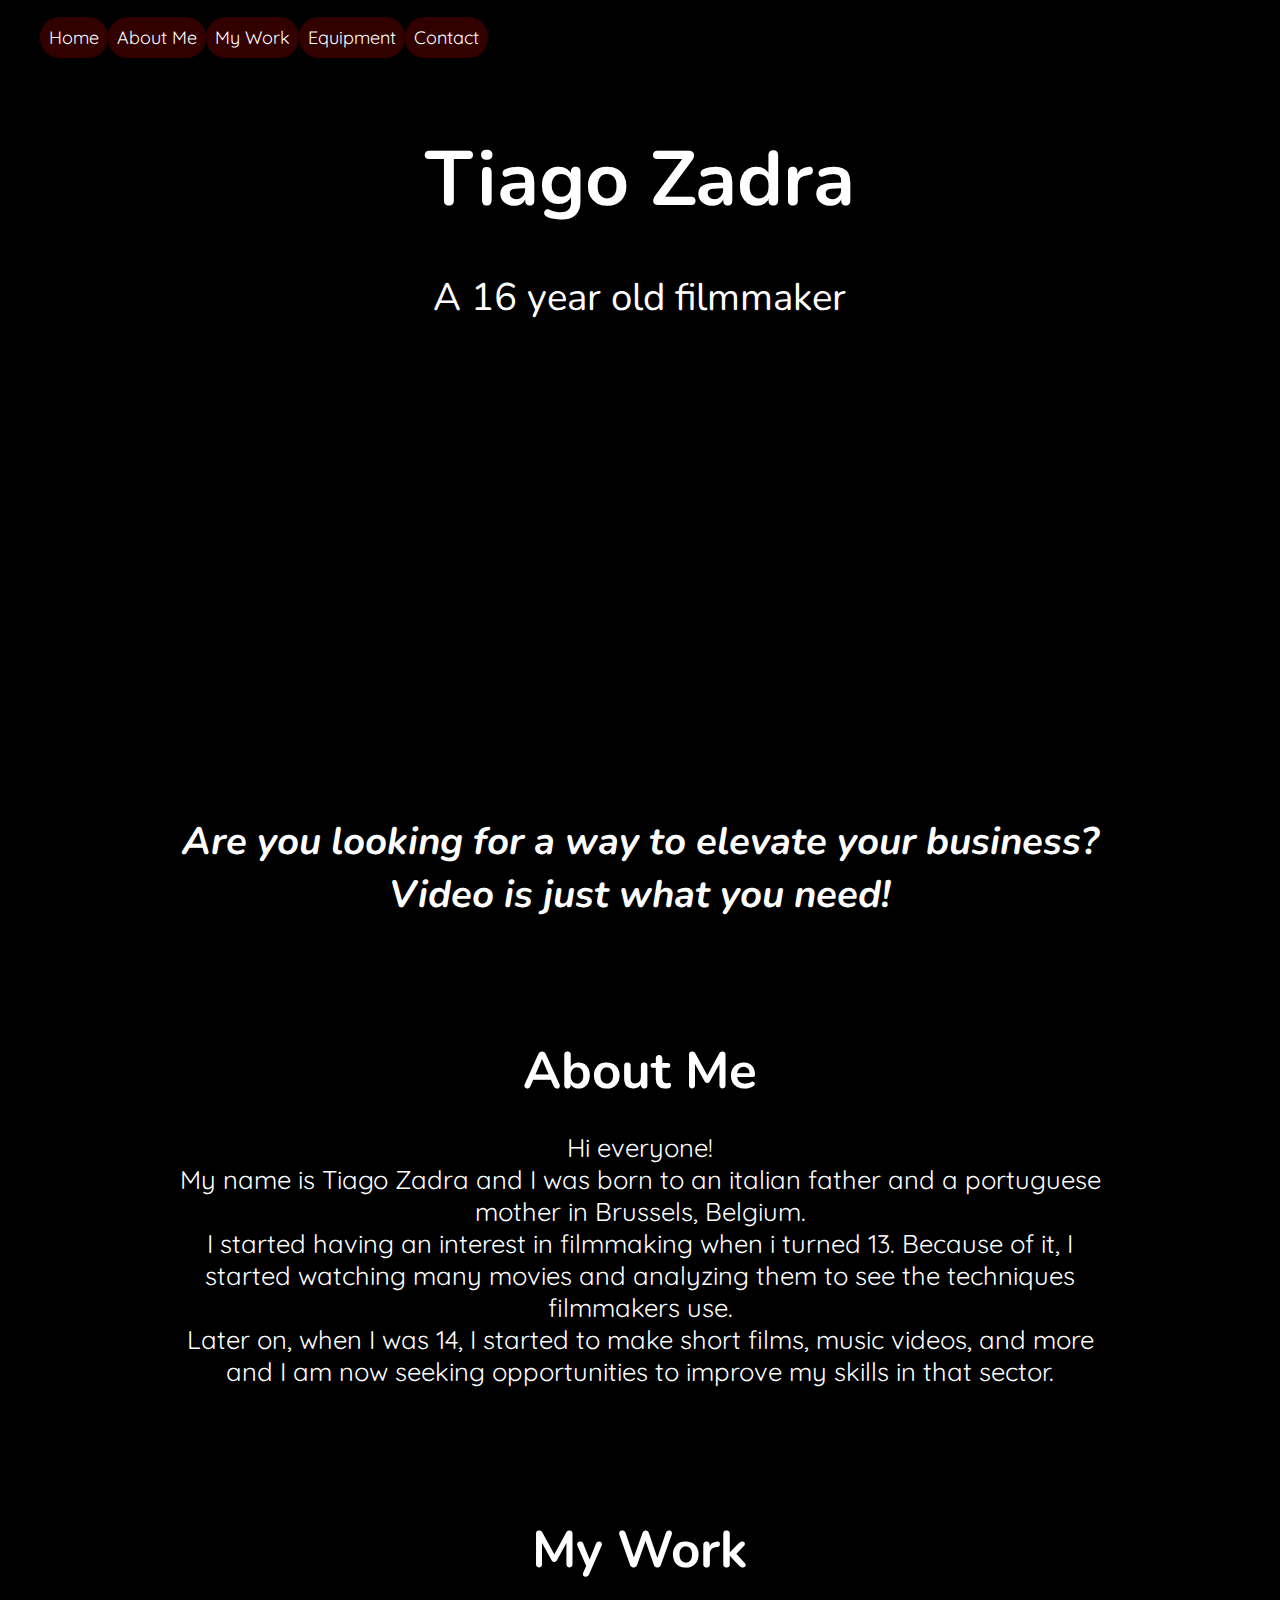
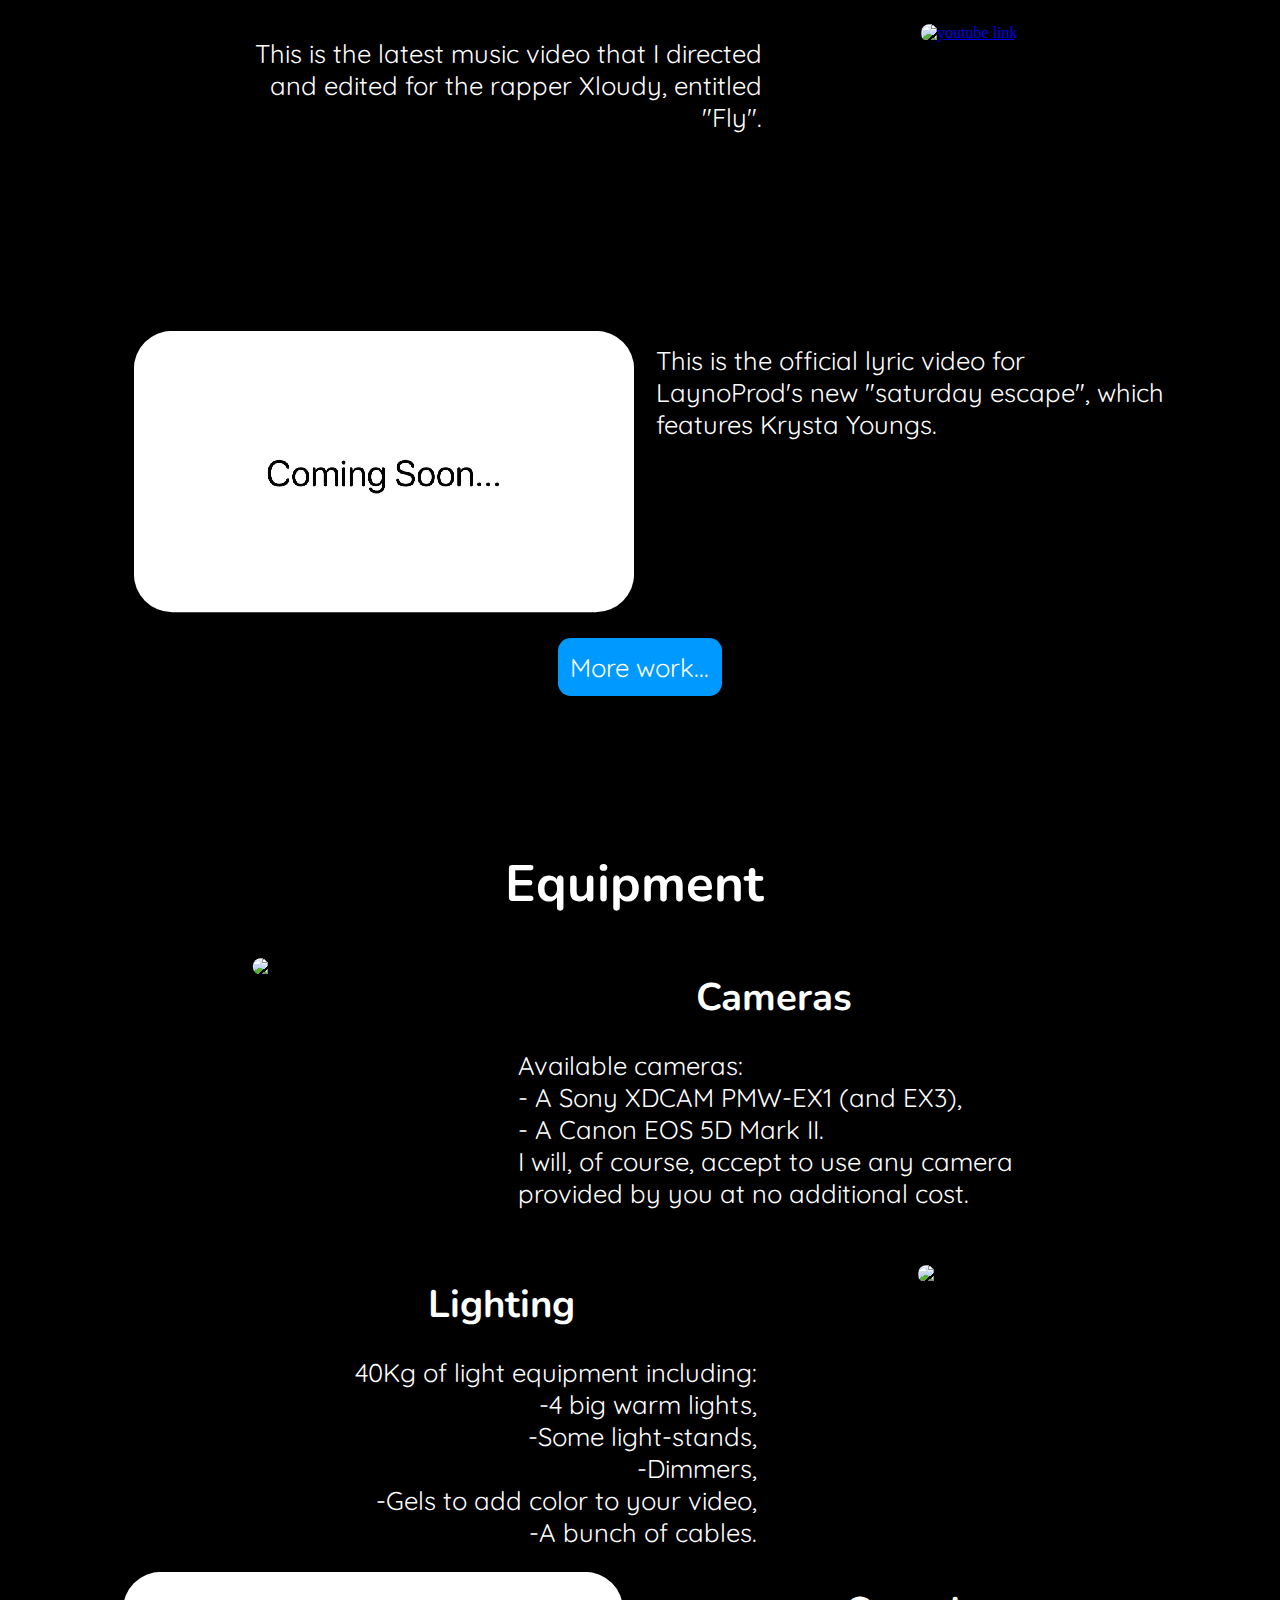
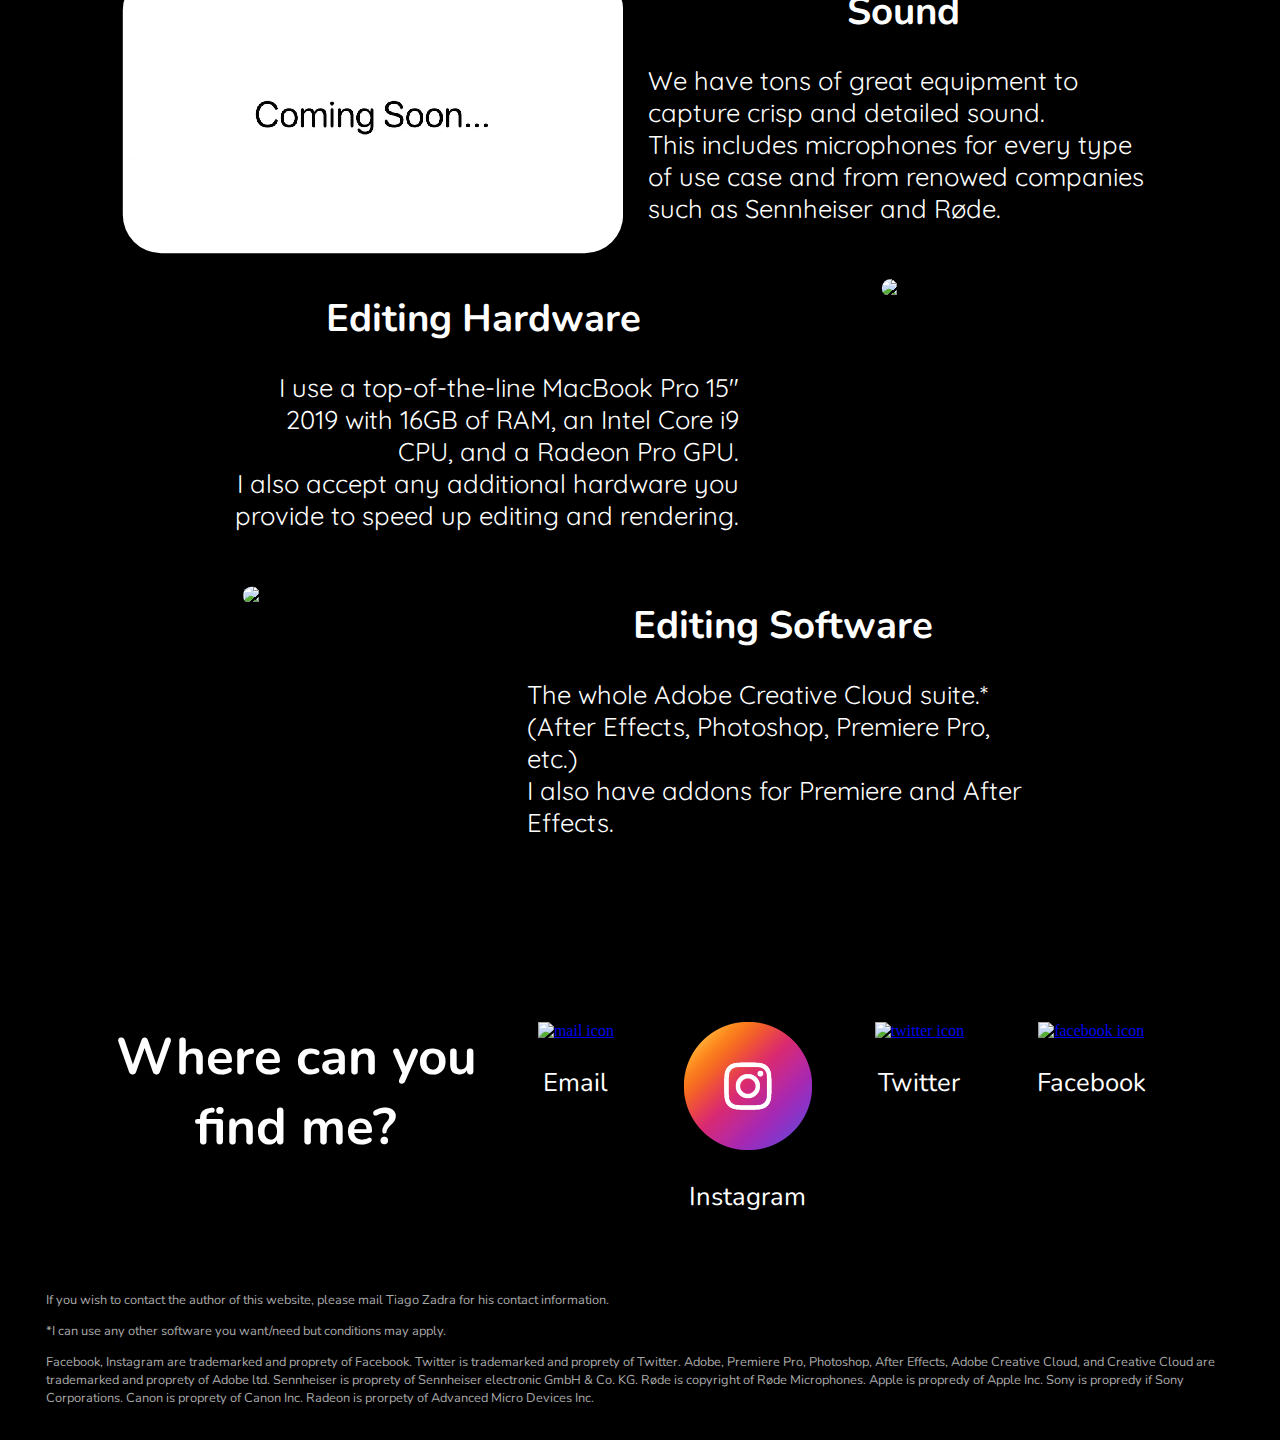
==== commit b615a93e: "new: add description to new vid" ====
--- a/index.html
+++ b/index.html
@@ -1,147 +1,171 @@
 <!DOCTYPE html>
 <html lang="en">
-	<head>
-		<meta charset="UTF-8">
-		<title>Tiago Zadra</title>
-		<link href="stylesheet.css" rel="stylesheet" type="text/css">
-		<link rel="shortcut icon" type="image/png" href="./image/favicon.png">
-		<script src="modernizrWebP.js"></script>
-	</head>
-	<body>
-		<div class="contentBar">
-			<nav class="navbar">
-	 	 		<button class="button" id="homeButton"> Home </button>
-	 	 		<button class="button" id="introButton"> About Me </button>
-	 	 		<button class="button" id="myWorkButton"> My Work </button>
-	 	 		<button class="button" id="myEquipmentButton"> Equipment </button>
-	 	 		<button class="button" id="contactButton"> Contact </button>
-	 	 		<button class="easterButton" id="easterButton">Click Me!</button>
-			</nav>
-			<div class="header">
-		  		<h1 class="bigTitle">Tiago Zadra</h1>
-		 		<p class="headerSubtitle">A 16 year old filmmaker</p>
+
+<head>
+	<meta charset="UTF-8">
+	<title>Tiago Zadra</title>
+	<link href="stylesheet.css" rel="stylesheet" type="text/css">
+	<link rel="shortcut icon" type="image/png" href="./image/favicon.png">
+	<script src="modernizrWebP.js"></script>
+</head>
+
+<body>
+	<div class="contentBar">
+		<nav class="navbar">
+			<button class="button" id="homeButton"> Home </button>
+			<button class="button" id="introButton"> About Me </button>
+			<button class="button" id="myWorkButton"> My Work </button>
+			<button class="button" id="myEquipmentButton"> Equipment </button>
+			<button class="button" id="contactButton"> Contact </button>
+			<button class="easterButton" id="easterButton">Click Me!</button>
+		</nav>
+		<div class="header">
+			<h1 class="bigTitle">Tiago Zadra</h1>
+			<p class="headerSubtitle">A 16 year old filmmaker</p>
+		</div>
+		<h1 class="firstQuote">Are you looking for a way to elevate your business? Video is just what you need!</h1>
+		<div class="introDiv" id="introDiv">
+			<h1 class="Title">About Me</h1>
+			<p class="introText">Hi everyone!<br />My name is Tiago Zadra and I was born to an italian father and a
+				portuguese mother in Brussels, Belgium.<br />I started having an interest in filmmaking when i turned
+				13. Because of it, I started watching many movies and analyzing them to see the techniques filmmakers
+				use.<br />Later on, when I was 14, I started to make short films, music videos, and more and I am now
+				seeking opportunities to improve my skills in that sector.</p>
+		</div>
+		<div class="myWorkDiv" id="myWorkDiv">
+			<h1 class="Title">My Work</h1>
+			<div class="blockDiv">
+				<a class="videoCover" href="https://www.youtube.com/watch?v=5AWRzhDA9lo" target="_blank">
+					<picture>
+						<source srcset="lightImage/flyColored.webp" type="image/webp">
+						<source srcset="image/flyColored.jpg" type="image/jpeg">
+						<img src="image/flyColored.jpg" class="myImageRight" alt="youtube link">
+					</picture>
+				</a>
+				<p class="myTextLeft">This is the latest music video that I directed and edited for the rapper Xloudy,
+					entitled "Fly".</p>
 			</div>
-				<h1 class="firstQuote">Are you looking for a way to elevate your business? Video is just what you need!</h1>
-			<div class="introDiv" id="introDiv">
-				<h1 class="Title">About Me</h1>
-				<p class="introText">Hi everyone!<br />My name is Tiago Zadra and I was born to an italian father and a portuguese mother in Brussels, Belgium.<br />I started having an interest in  filmmaking  when i turned 13. Because of it, I started watching many movies and analyzing them to see the techniques filmmakers use.<br />Later on, when I was 14, I started to make short films, music videos, and more and I am now seeking opportunities to improve my skills in that sector.</p>
-			</div>
-			<div class="myWorkDiv" id="myWorkDiv">
-				<h1 class="Title">My Work</h1>
-				<div class="blockDiv">
-					<a class="videoCover" href="https://www.youtube.com/watch?v=5AWRzhDA9lo" target="_blank">
-						<picture>
-							<source srcset="lightImage/flyColored.webp" type="image/webp">
-							<source srcset="image/flyColored.jpg" type="image/jpeg">
-							<img src="image/flyColored.jpg" class="myImageRight" alt="youtube link">
-						</picture>
-					</a>
-					<p class="myTextLeft">This is the latest music video that I directed and edited for the rapper Xloudy, entitled "Fly".</p>
-				</div>
-				<div class="blockDiv">
+			<div class="blockDiv">
+				<a class="videoCover" href="https://www.youtube.com/watch?v=BCFo5yF7GgU" target="_blank"></a>
 					<picture>
 						<source srcset="lightImage/placeholder.webp" type="image/webp">
 						<source srcset="image/placeholder.jpg" type="image/jpeg">
 						<img src="image/placeholder.jpg" class="myImageLeft" alt="youtube link">
 					</picture>
-					<p class="myTextRight">More Work Coming Soon...</p>
-				</div>
-				<div class="buttonDiv">
-					<button onclick="location.href='./more-work/index.html'" type="button" class="moreButton">More work...</button>
+				</a>
+				<p class="myTextRight">This is the official lyric video for LaynoProd's new "saturday escape", which features Krysta Youngs.</p>
+			</div>
+			<div class="buttonDiv">
+				<button onclick="location.href='./more-work/index.html'" type="button" class="moreButton">More
+					work...</button>
+			</div>
+		</div>
+		<div class="myEquipmentDiv" id="myEquipmentDiv">
+			<h1 class="Title">Equipment</h1>
+			<div class="blockDiv">
+				<picture>
+					<source srcset="lightImage/cameras.webp" type="image/webp">
+					<source srcset="image/cameras.png" type="image/png">
+					<img src="image/cameras.png" class="myImageLeft" alt="camera picture">
+				</picture>
+				<div class="blockDivHelperRight">
+					<h1 class="mySubtitle">Cameras</h1>
+					<p class="myTextRight">Available cameras:<br />- A Sony XDCAM PMW-EX1 (and EX3),<br />- A Canon EOS
+						5D Mark II.<br />I will, of course, accept to use any camera provided by you at no additional
+						cost.</p>
 				</div>
 			</div>
-			<div class="myEquipmentDiv" id="myEquipmentDiv">
-				<h1 class="Title">Equipment</h1>
-				<div class="blockDiv">
-					<picture>
-						<source srcset="lightImage/cameras.webp" type="image/webp">
-						<source srcset="image/cameras.png" type="image/png">
-						<img src="image/cameras.png" class="myImageLeft" alt="camera picture">
-					</picture>
-					<div class="blockDivHelperRight">
-						<h1 class="mySubtitle">Cameras</h1>
-						<p class="myTextRight">Available cameras:<br />- A Sony XDCAM PMW-EX1 (and EX3),<br />- A Canon EOS 5D Mark II.<br />I will, of course, accept to use any camera provided by you at no additional cost.</p>
-					</div>
-				</div>
-				<div class="blockDiv">
-					<picture>
-						<source srcset="lightImage/Lighting.webp" type="image/webp">
-						<source srcset="image/Lighting.png" type="image/png">
-						<img src="image/Lighting.png" class="myImageRight" alt="light picture">
-					</picture>
-					<div class="blockDivHelperLeft">
-						<h1 class="mySubtitle">Lighting</h1>
-						<p class="myTextLeft">40Kg of light equipment including:<br />-4 big warm lights,<br />-Some light-stands,<br />-Dimmers,<br />-Gels to add color to your video,<br />-A bunch of cables.</p>
-					</div>
-				</div>
-				<div class="blockDiv">
-					<picture>
-						<source srcset="lightImage/placeholder.webp" type="image/webp">
-						<source srcset="image/placeholder.jpg" type="image/jpeg">
-						<img src="image/placeholder.jpg" class="myImageLeft" alt="sound picture">
-					</picture>
-					<div class="blockDivHelperRight">
-						<h1 class="mySubtitle">Sound</h1>
-						<p class="myTextRight">We have tons of great equipment to capture crisp and detailed sound.<br />This includes microphones for every type of use case and from renowed companies such as Sennheiser and Røde.</p>
-					</div>
-				</div>
-				<div class="blockDiv">
-					<picture>
-						<source srcset="lightImage/editing_hardware.webp" type="image/webp">
-						<source srcset="image/editing_hardware.png" type="image/png">
-						<img src="./image/editing_hardware.png" class="myImageRight" alt="macbook pro picture">
-					</picture>
-					<div class="blockDivHelperLeft">
-						<h1 class="mySubtitle">Editing Hardware</h1>
-						<p class="myTextLeft">I use a top-of-the-line MacBook Pro 15" 2019 with 16GB of RAM, an Intel Core i9 CPU, and a Radeon Pro GPU.<br />I also accept any additional hardware you provide to speed up editing and rendering.</p>
-					</div>
-				</div>
-				<div class="blockDiv">
-					<picture>
-						<source srcset="lightImage/cc.webp" type="image/webp">
-						<source srcset="image/cc.jpg" type="image/jpeg">
-						<img src="image/cc.jpg" alt="creative cloud logo" class="myImageLeft">
-					</picture>
-					<div class="blockDivHelperRight">
-						<h1 class="mySubtitle">Editing Software</h1>
-						<p class="myTextRight">The whole Adobe Creative Cloud suite.* (After Effects, Photoshop, Premiere Pro, etc.)<br />I also have addons for Premiere and After Effects.</p>
-					</div>
-				</div>
-			</div>	
-			<div class="contactDiv" id="contactDiv">
-				<h1 class="Title">Where can you find me?</h1>
-				<div class="contactDivs">
-					<a href="mailto:tztiagozadra@gmail.com">
-						<img class="contactBubble" src="./image/mail_icon.png" alt="mail icon" loading="eager">	
-					</a>
-					<p class="contactText">Email</p>
-				</div>
-				<div class="contactDivs">
-					<a href="https://www.instagram.com/tiagozadra/" target="_blank">
-						<img class="contactBubble" src="./image/instagram_icon.png" alt="instagram icon">
-					</a>
-					<p class="contactText">Instagram</p>	
-				</div>
-				<div class="contactDivs">
-					<a href="https://twitter.com/tiagozadra1?s=09/" target="_blank">
-						<img class="contactBubble" src="./image/twitter_icon.png" alt="twitter icon">
-					</a>
-					<p class="contactText">Twitter</p>	
-				</div>
-				<div class="contactDivs">
-					<a href="https://www.facebook.com/tiago.zadra.5/" target="_blank">
-						<img class="contactBubble" src="./image/facebook_icon.png" alt="facebook icon">
-					</a>
-					<p class="contactText">Facebook</p>
+			<div class="blockDiv">
+				<picture>
+					<source srcset="lightImage/Lighting.webp" type="image/webp">
+					<source srcset="image/Lighting.png" type="image/png">
+					<img src="image/Lighting.png" class="myImageRight" alt="light picture">
+				</picture>
+				<div class="blockDivHelperLeft">
+					<h1 class="mySubtitle">Lighting</h1>
+					<p class="myTextLeft">40Kg of light equipment including:<br />-4 big warm lights,<br />-Some
+						light-stands,<br />-Dimmers,<br />-Gels to add color to your video,<br />-A bunch of cables.</p>
 				</div>
 			</div>
-			<div class="bottom">
-				<p>If you wish to contact the author of this website, please mail Tiago Zadra for his contact information.</p> 
-				<p>*I can use any other software you want/need but conditions may apply.</p>
-				<p>Facebook, Instagram are trademarked and proprety of Facebook. Twitter is trademarked and proprety of Twitter. Adobe, Premiere Pro, Photoshop, After Effects, Adobe Creative Cloud, and Creative Cloud are trademarked and proprety of Adobe ltd. Sennheiser is proprety of Sennheiser electronic GmbH & Co. KG. Røde is copyright of Røde Microphones. Apple is propredy of Apple Inc. Sony is propredy if Sony Corporations. Canon is proprety of Canon Inc. Radeon is prorpety of Advanced Micro Devices Inc.</p>
+			<div class="blockDiv">
+				<picture>
+					<source srcset="lightImage/placeholder.webp" type="image/webp">
+					<source srcset="image/placeholder.jpg" type="image/jpeg">
+					<img src="image/placeholder.jpg" class="myImageLeft" alt="sound picture">
+				</picture>
+				<div class="blockDivHelperRight">
+					<h1 class="mySubtitle">Sound</h1>
+					<p class="myTextRight">We have tons of great equipment to capture crisp and detailed
+						sound.<br />This includes microphones for every type of use case and from renowed companies such
+						as Sennheiser and Røde.</p>
+				</div>
+			</div>
+			<div class="blockDiv">
+				<picture>
+					<source srcset="lightImage/editing_hardware.webp" type="image/webp">
+					<source srcset="image/editing_hardware.png" type="image/png">
+					<img src="./image/editing_hardware.png" class="myImageRight" alt="macbook pro picture">
+				</picture>
+				<div class="blockDivHelperLeft">
+					<h1 class="mySubtitle">Editing Hardware</h1>
+					<p class="myTextLeft">I use a top-of-the-line MacBook Pro 15" 2019 with 16GB of RAM, an Intel Core
+						i9 CPU, and a Radeon Pro GPU.<br />I also accept any additional hardware you provide to speed up
+						editing and rendering.</p>
+				</div>
+			</div>
+			<div class="blockDiv">
+				<picture>
+					<source srcset="lightImage/cc.webp" type="image/webp">
+					<source srcset="image/cc.jpg" type="image/jpeg">
+					<img src="image/cc.jpg" alt="creative cloud logo" class="myImageLeft">
+				</picture>
+				<div class="blockDivHelperRight">
+					<h1 class="mySubtitle">Editing Software</h1>
+					<p class="myTextRight">The whole Adobe Creative Cloud suite.* (After Effects, Photoshop, Premiere
+						Pro, etc.)<br />I also have addons for Premiere and After Effects.</p>
+				</div>
 			</div>
 		</div>
-		<button onclick="topFunction()" id="backToTopButton" title="Go to top"></button>
-		<script src="script.js"></script>
-	</body> 
+		<div class="contactDiv" id="contactDiv">
+			<h1 class="Title">Where can you find me?</h1>
+			<div class="contactDivs">
+				<a href="mailto:tztiagozadra@gmail.com">
+					<img class="contactBubble" src="./image/mail_icon.png" alt="mail icon" loading="eager">
+				</a>
+				<p class="contactText">Email</p>
+			</div>
+			<div class="contactDivs">
+				<a href="https://www.instagram.com/tiagozadra/" target="_blank">
+					<img class="contactBubble" src="./image/instagram_icon.png" alt="instagram icon">
+				</a>
+				<p class="contactText">Instagram</p>
+			</div>
+			<div class="contactDivs">
+				<a href="https://twitter.com/tiagozadra1/" target="_blank">
+					<img class="contactBubble" src="./image/twitter_icon.png" alt="twitter icon">
+				</a>
+				<p class="contactText">Twitter</p>
+			</div>
+			<div class="contactDivs">
+				<a href="https://www.facebook.com/tiago.zadra.5/" target="_blank">
+					<img class="contactBubble" src="./image/facebook_icon.png" alt="facebook icon">
+				</a>
+				<p class="contactText">Facebook</p>
+			</div>
+		</div>
+		<div class="bottom">
+			<p>If you wish to contact the author of this website, please mail Tiago Zadra for his contact information.
+			</p>
+			<p>*I can use any other software you want/need but conditions may apply.</p>
+			<p>Facebook, Instagram are trademarked and proprety of Facebook. Twitter is trademarked and proprety of
+				Twitter. Adobe, Premiere Pro, Photoshop, After Effects, Adobe Creative Cloud, and Creative Cloud are
+				trademarked and proprety of Adobe ltd. Sennheiser is proprety of Sennheiser electronic GmbH & Co. KG.
+				Røde is copyright of Røde Microphones. Apple is propredy of Apple Inc. Sony is propredy if Sony
+				Corporations. Canon is proprety of Canon Inc. Radeon is prorpety of Advanced Micro Devices Inc.</p>
+		</div>
+	</div>
+	<button onclick="topFunction()" id="backToTopButton" title="Go to top"></button>
+	<script src="script.js"></script>
+</body>
+
 </html>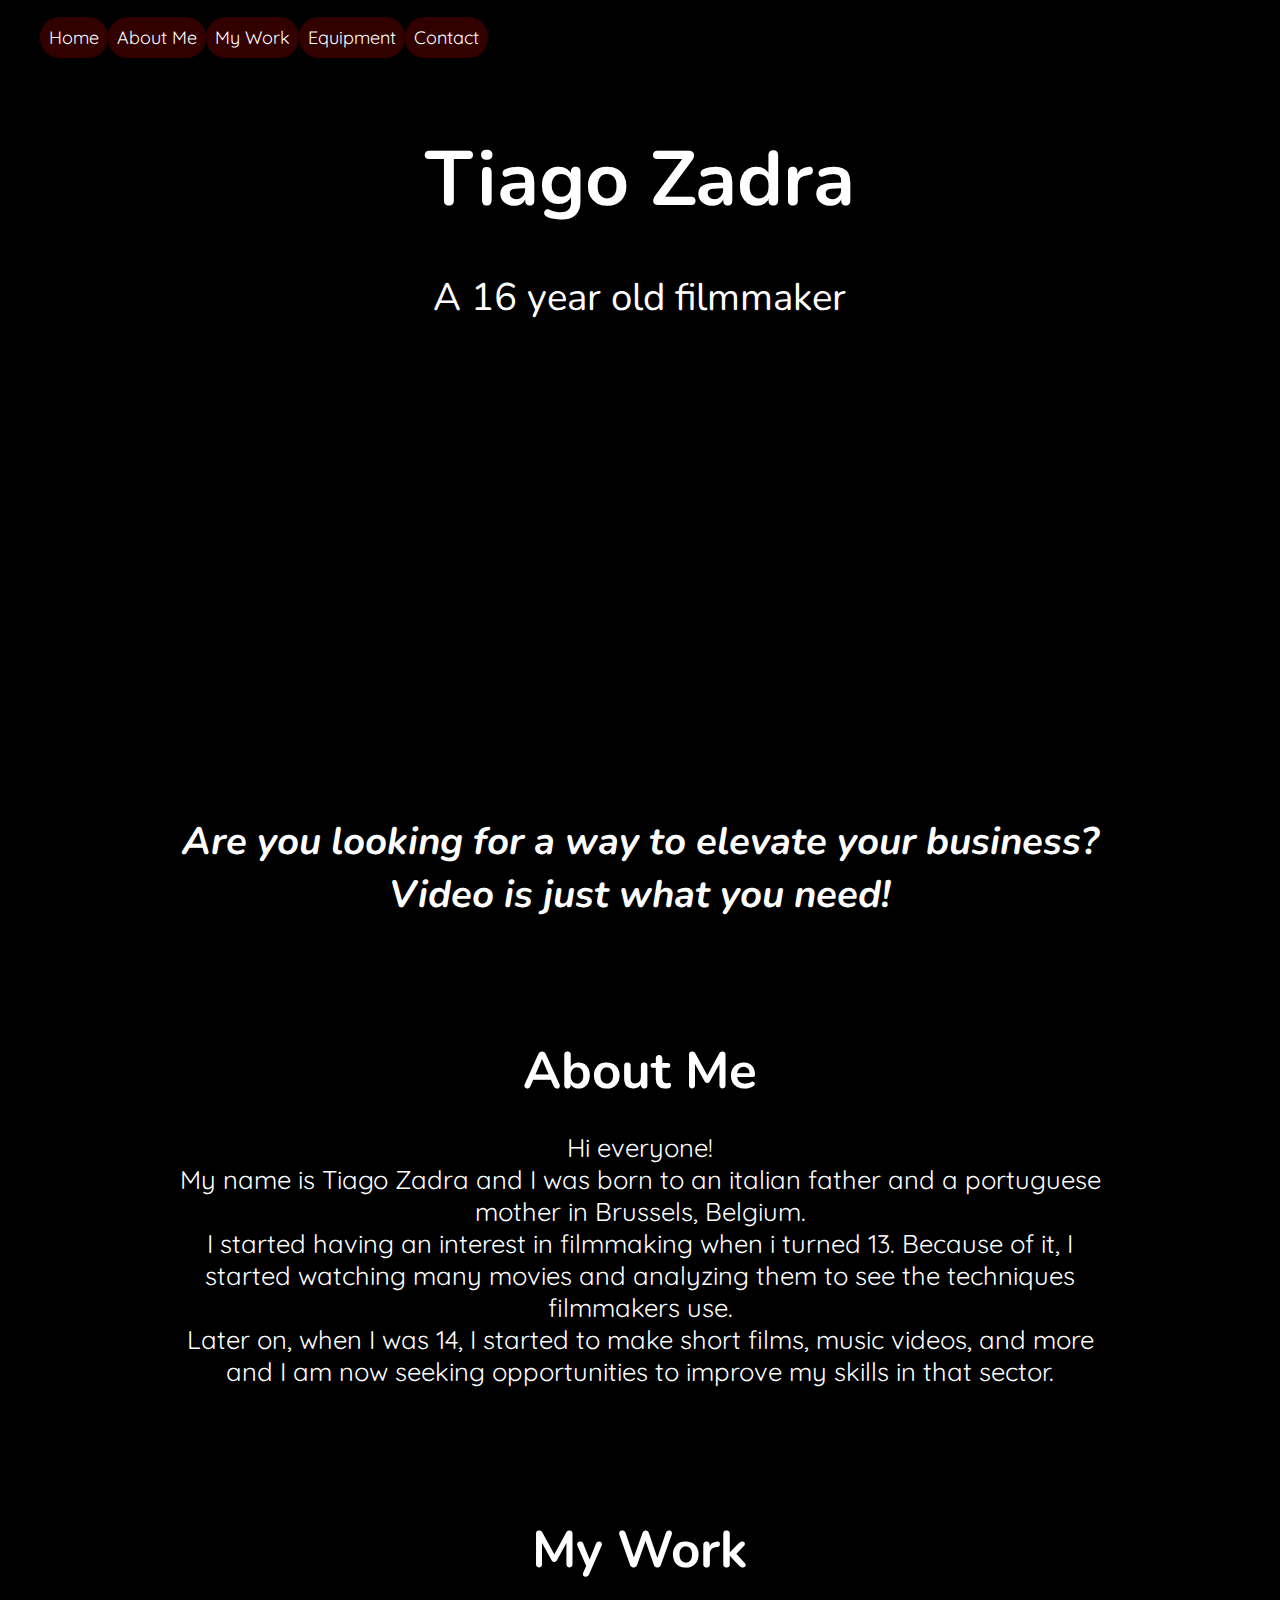
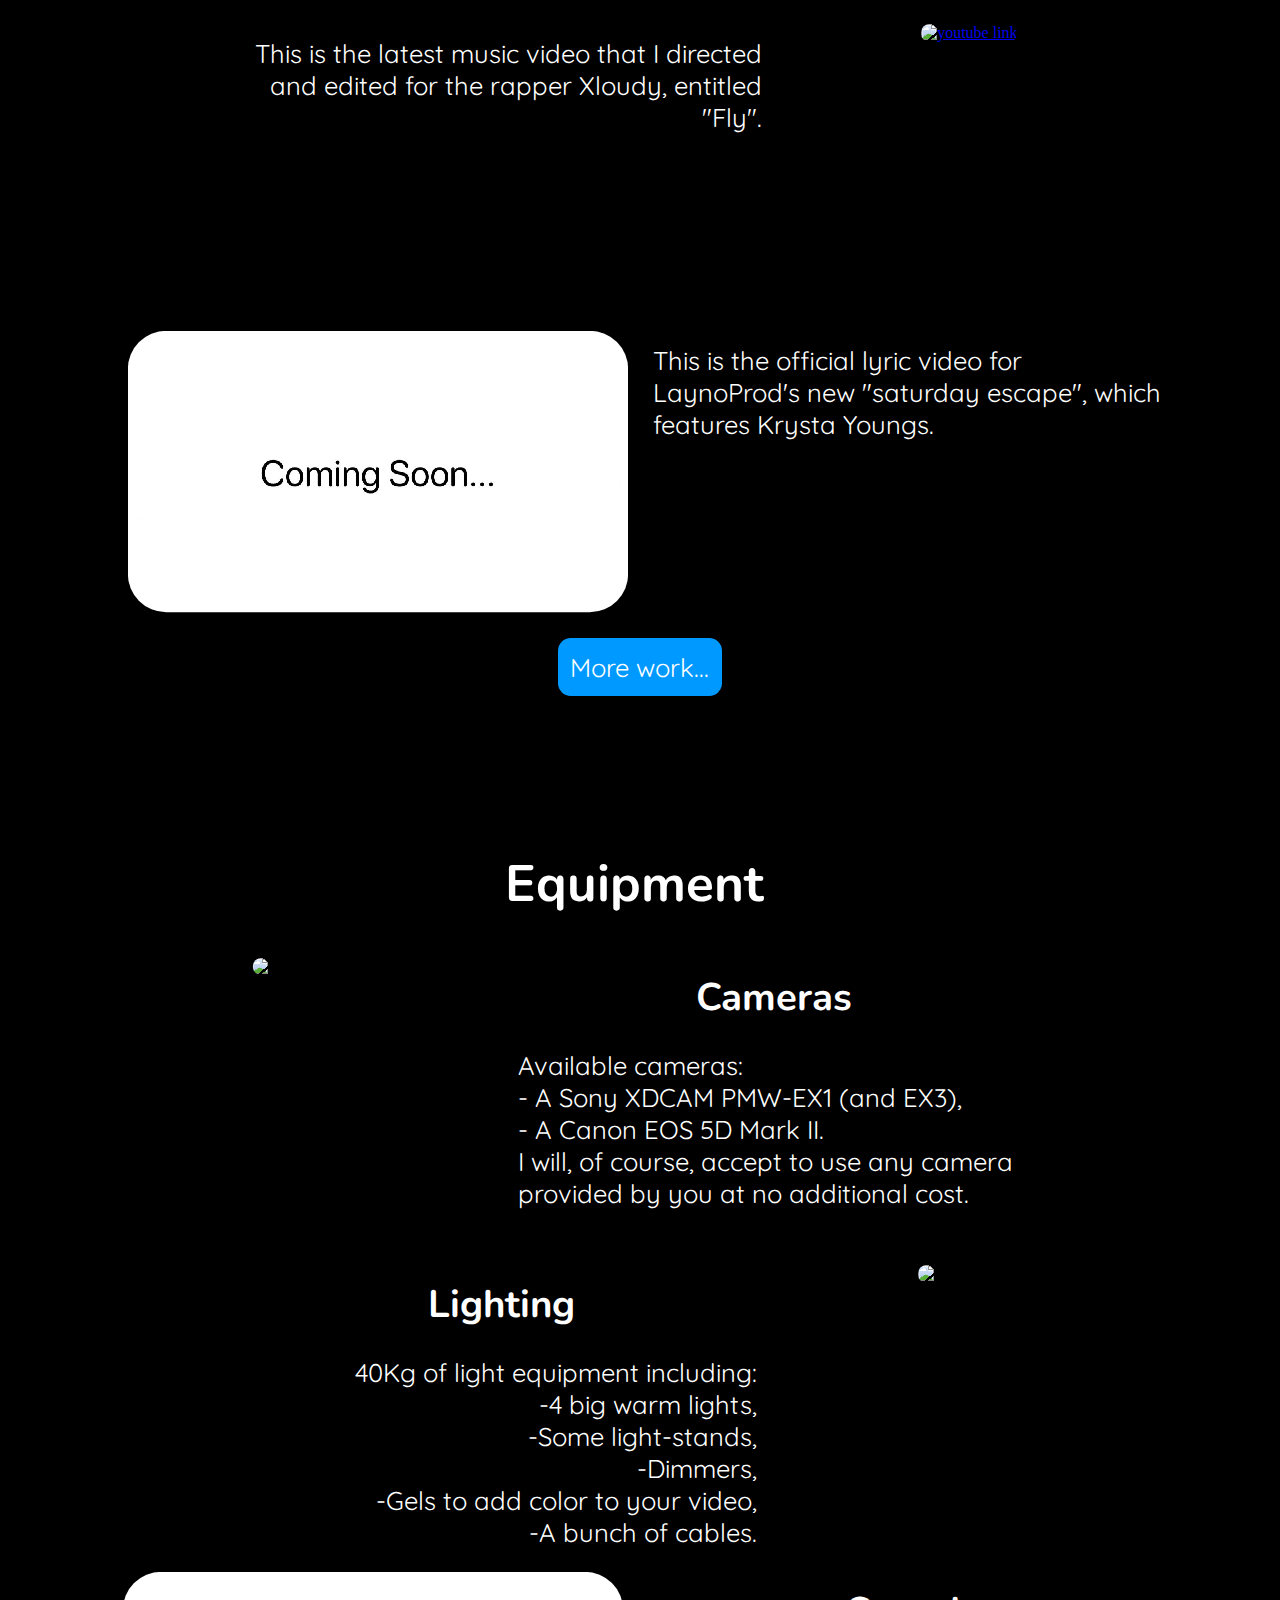
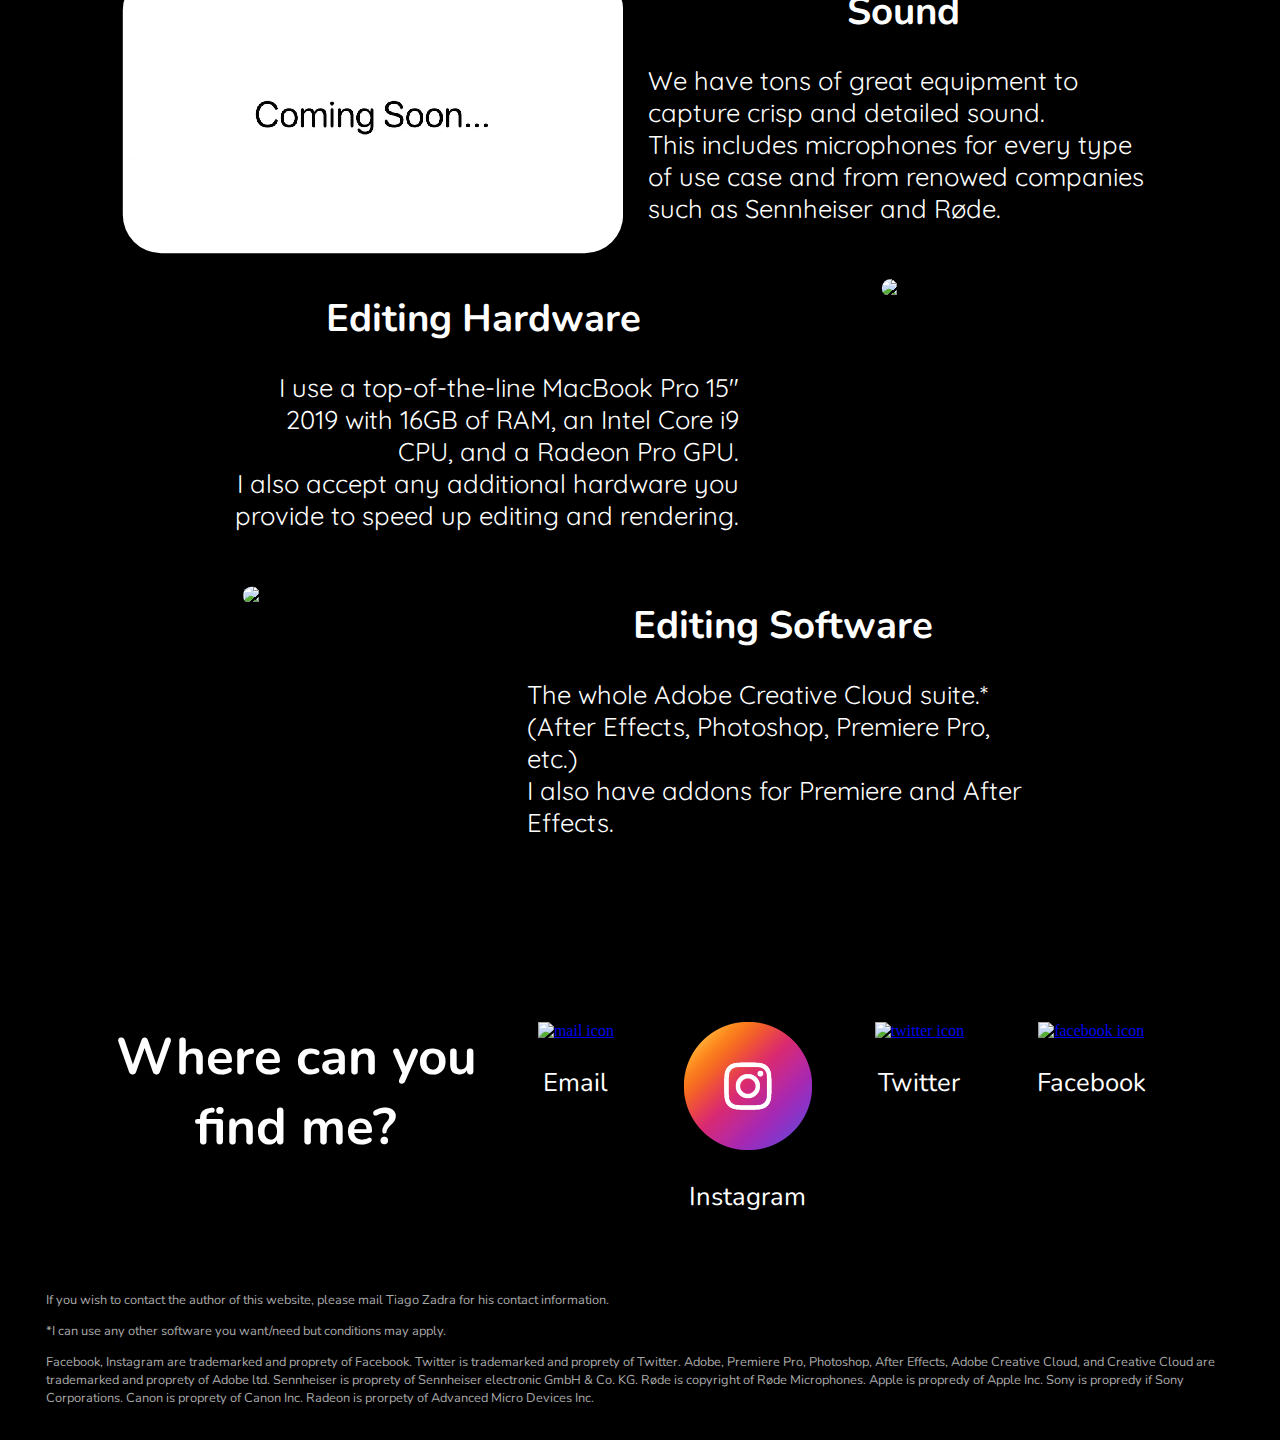
==== commit bcd89322: "fix: a" ====
--- a/index.html
+++ b/index.html
@@ -46,7 +46,7 @@
 					entitled "Fly".</p>
 			</div>
 			<div class="blockDiv">
-				<a class="videoCover" href="https://www.youtube.com/watch?v=BCFo5yF7GgU" target="_blank"></a>
+				<a class="videoCover" href="https://www.youtube.com/watch?v=BCFo5yF7GgU" target="_blank">
 					<picture>
 						<source srcset="lightImage/placeholder.webp" type="image/webp">
 						<source srcset="image/placeholder.jpg" type="image/jpeg">
